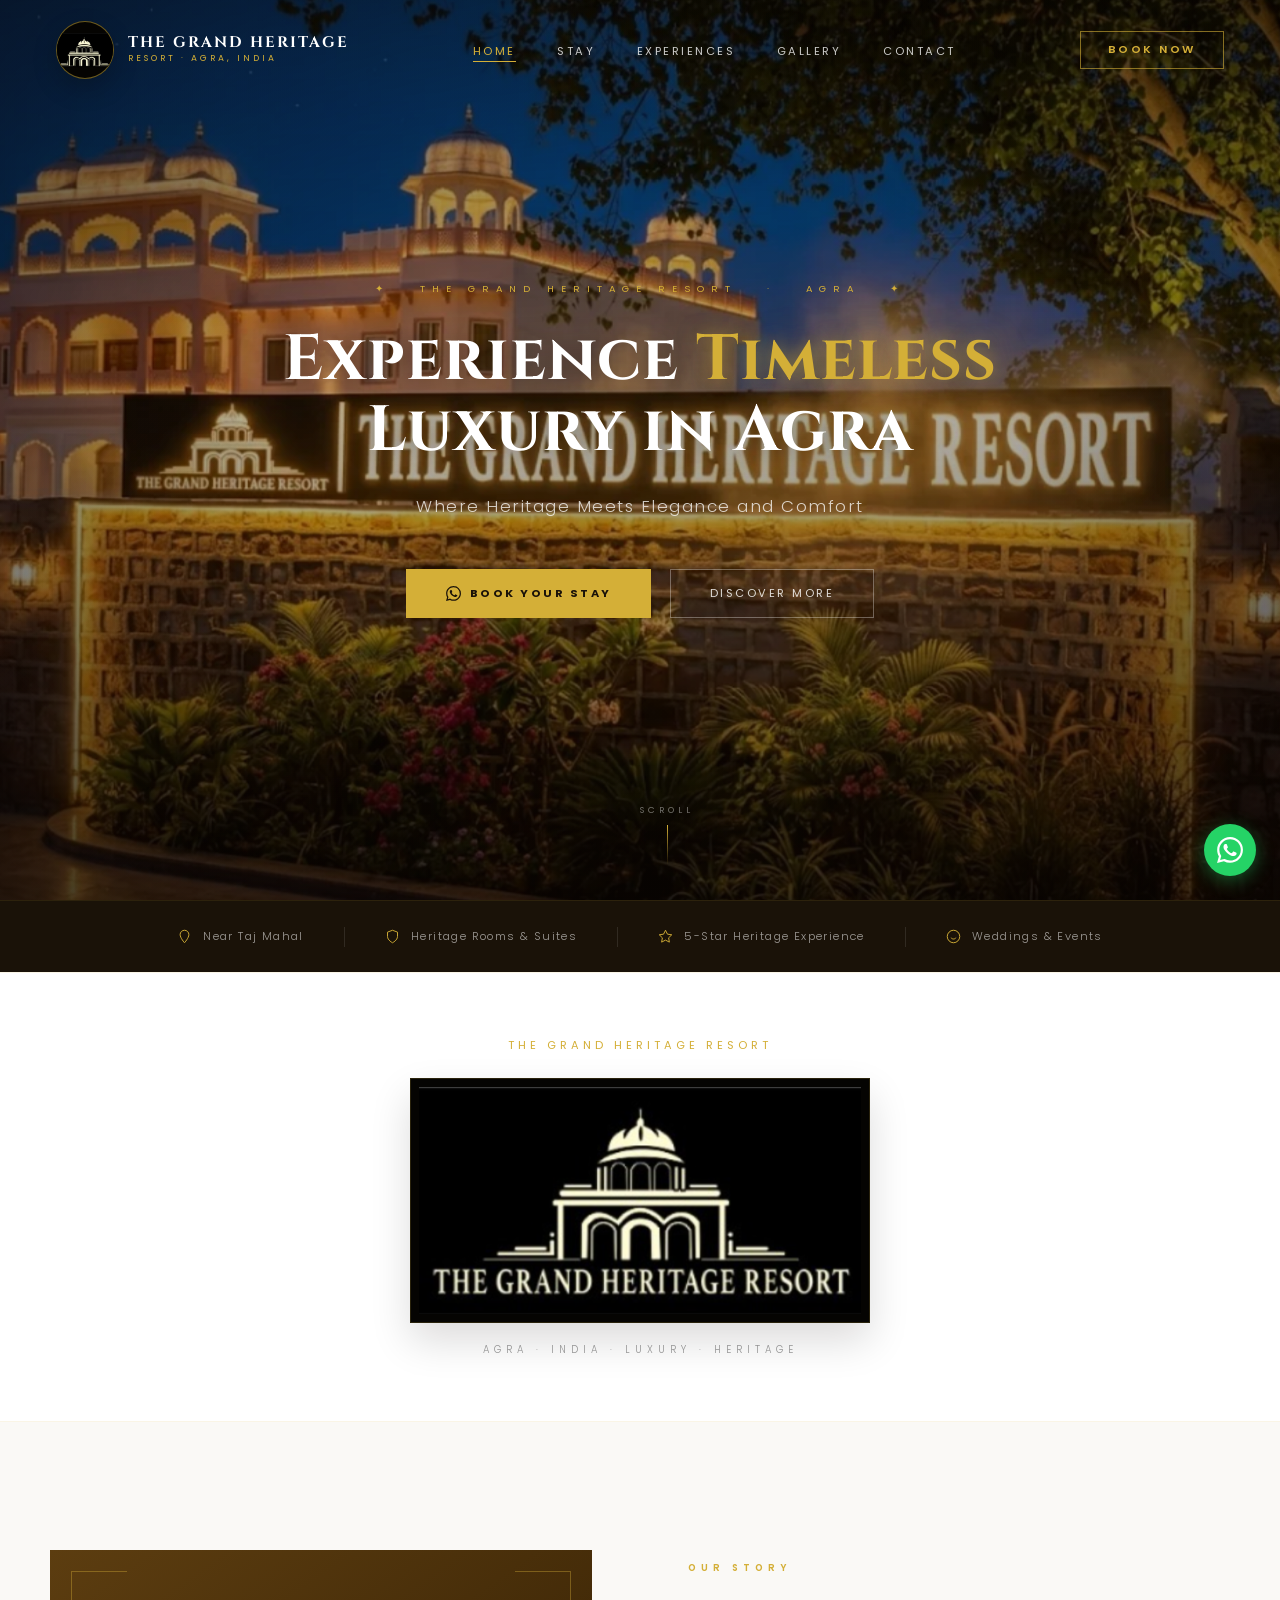
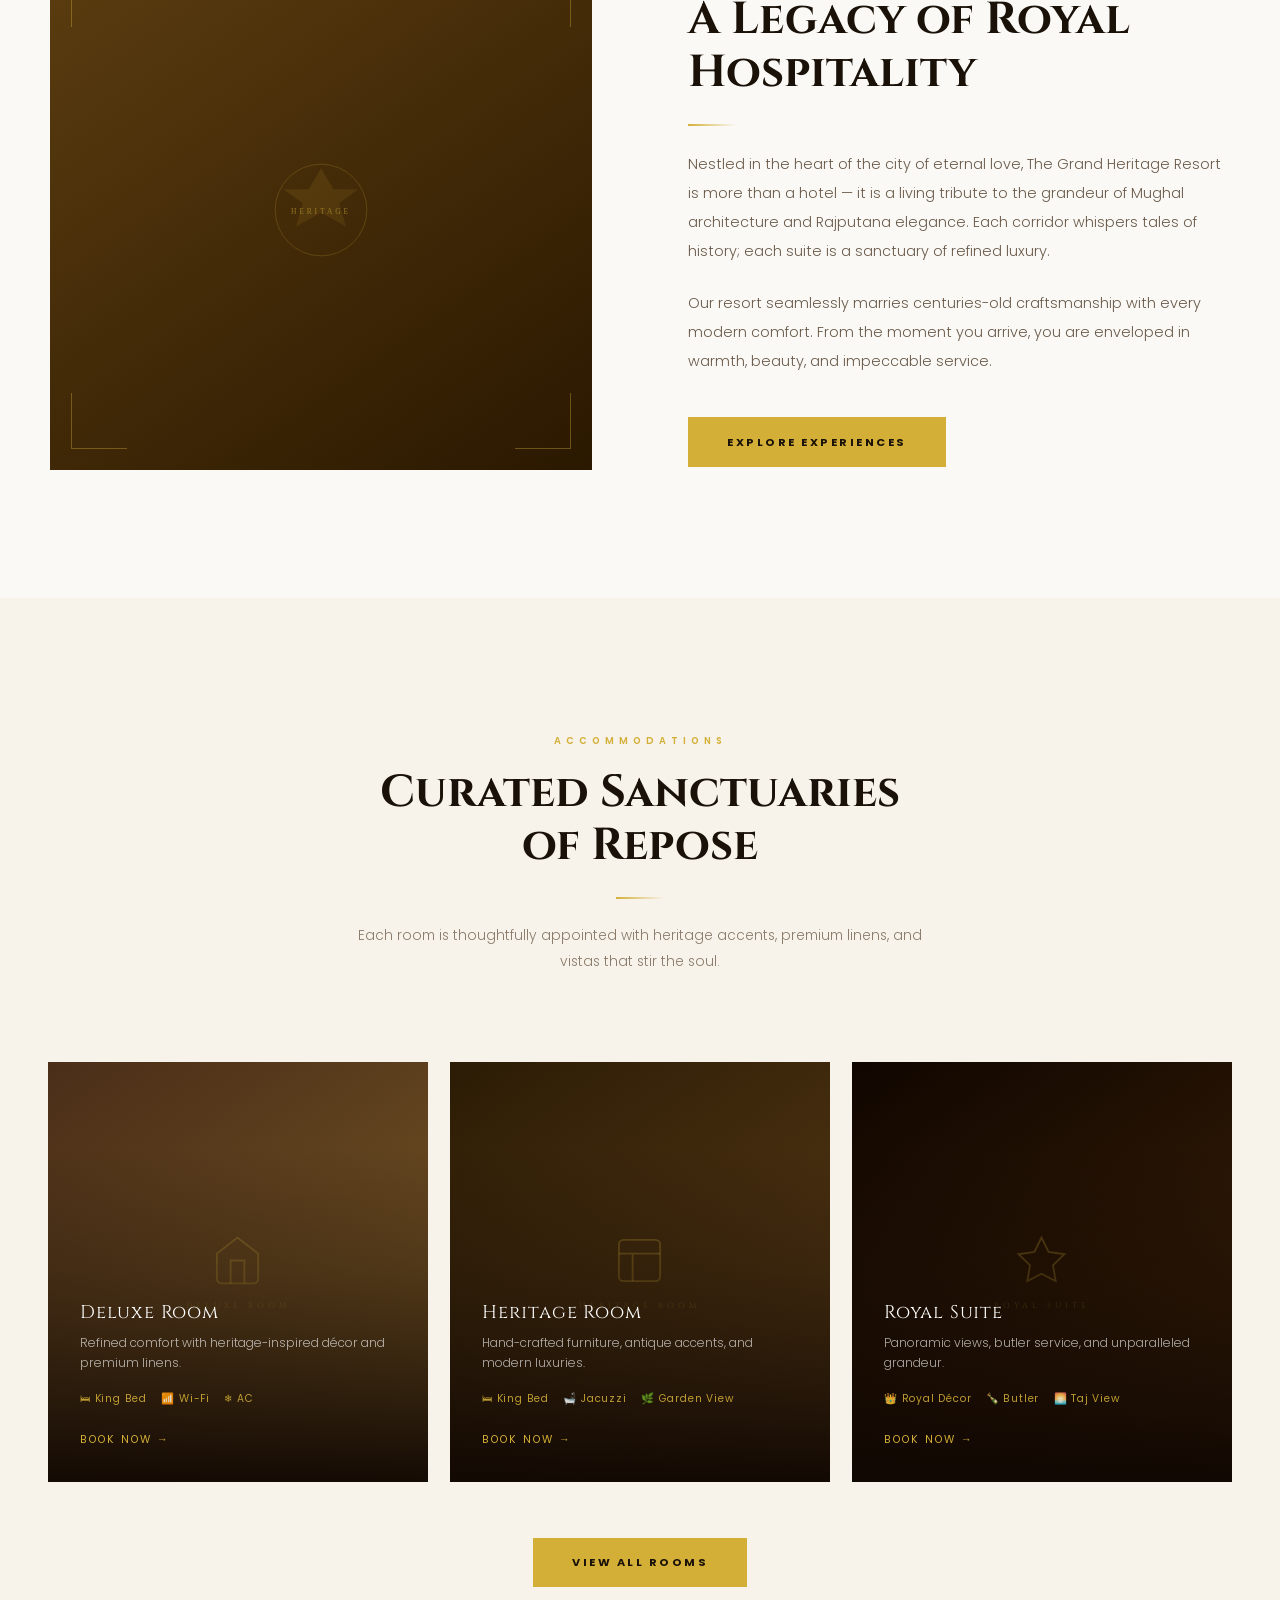
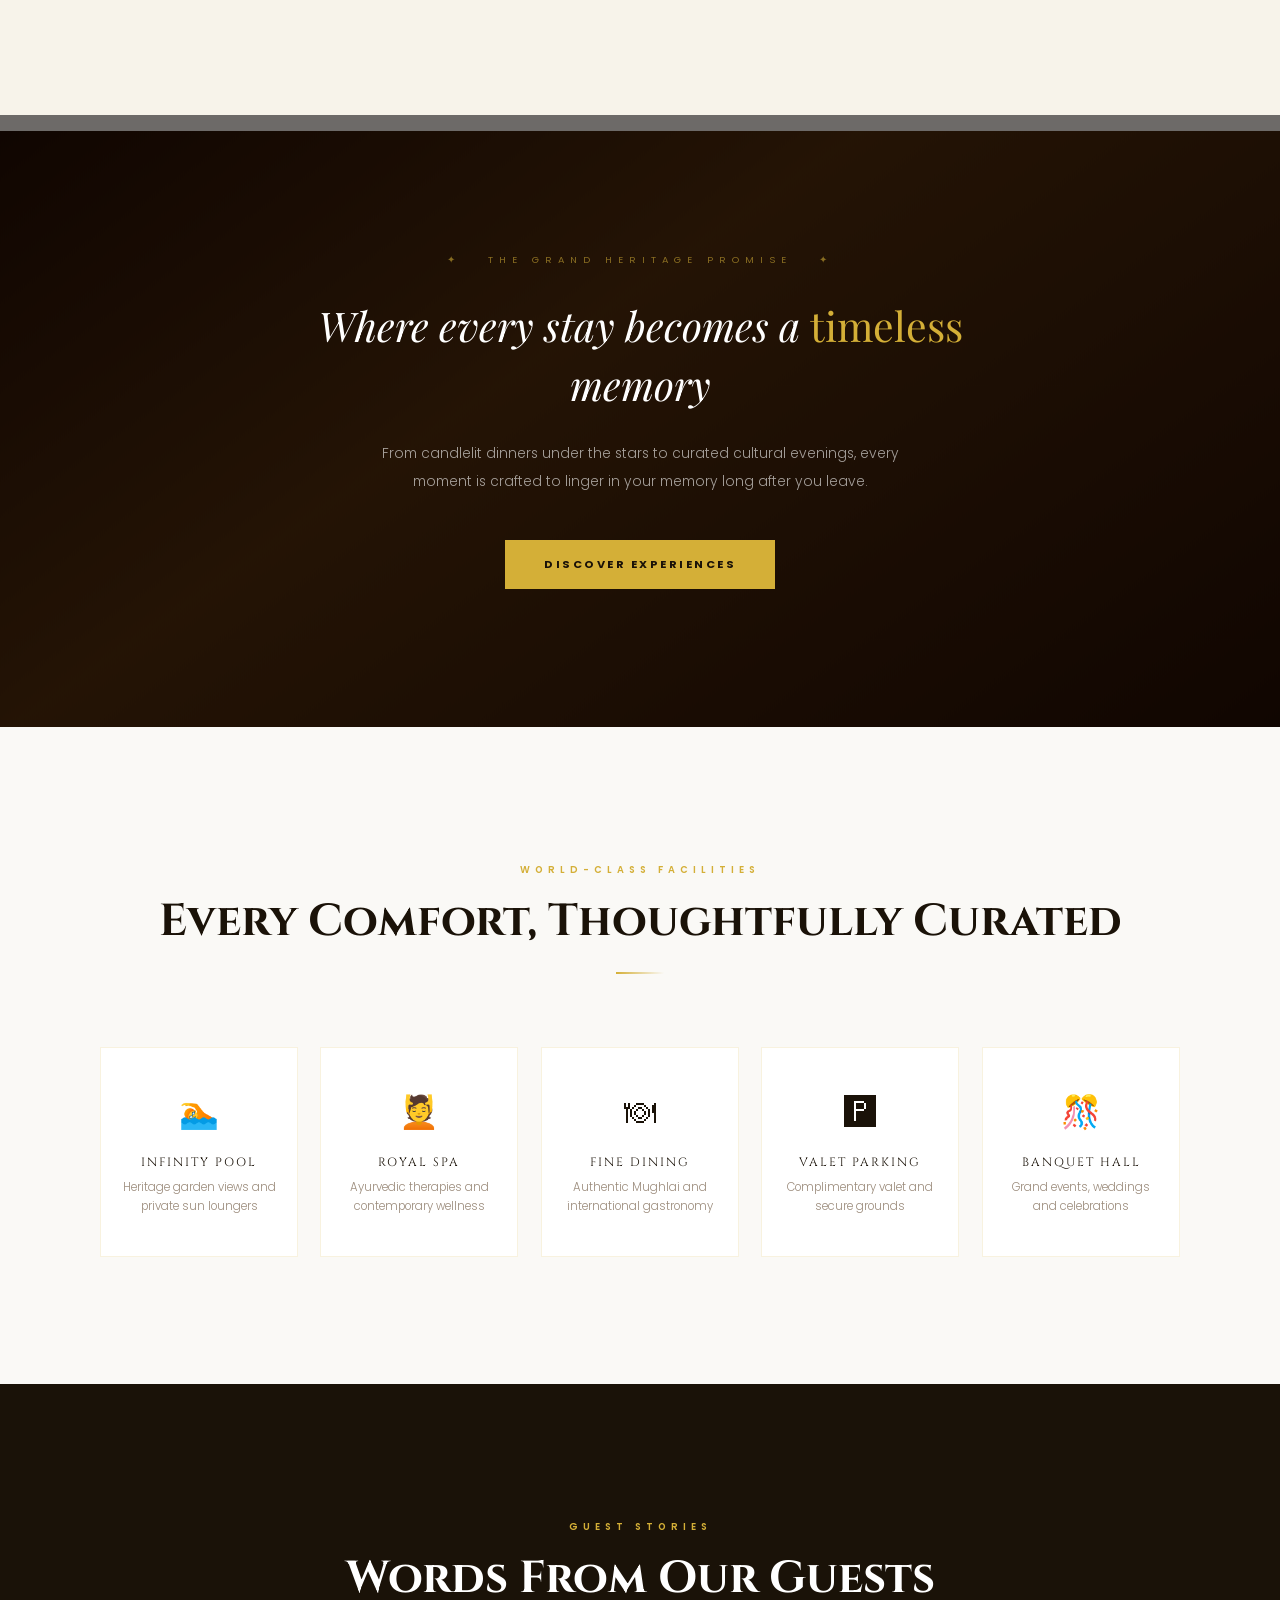
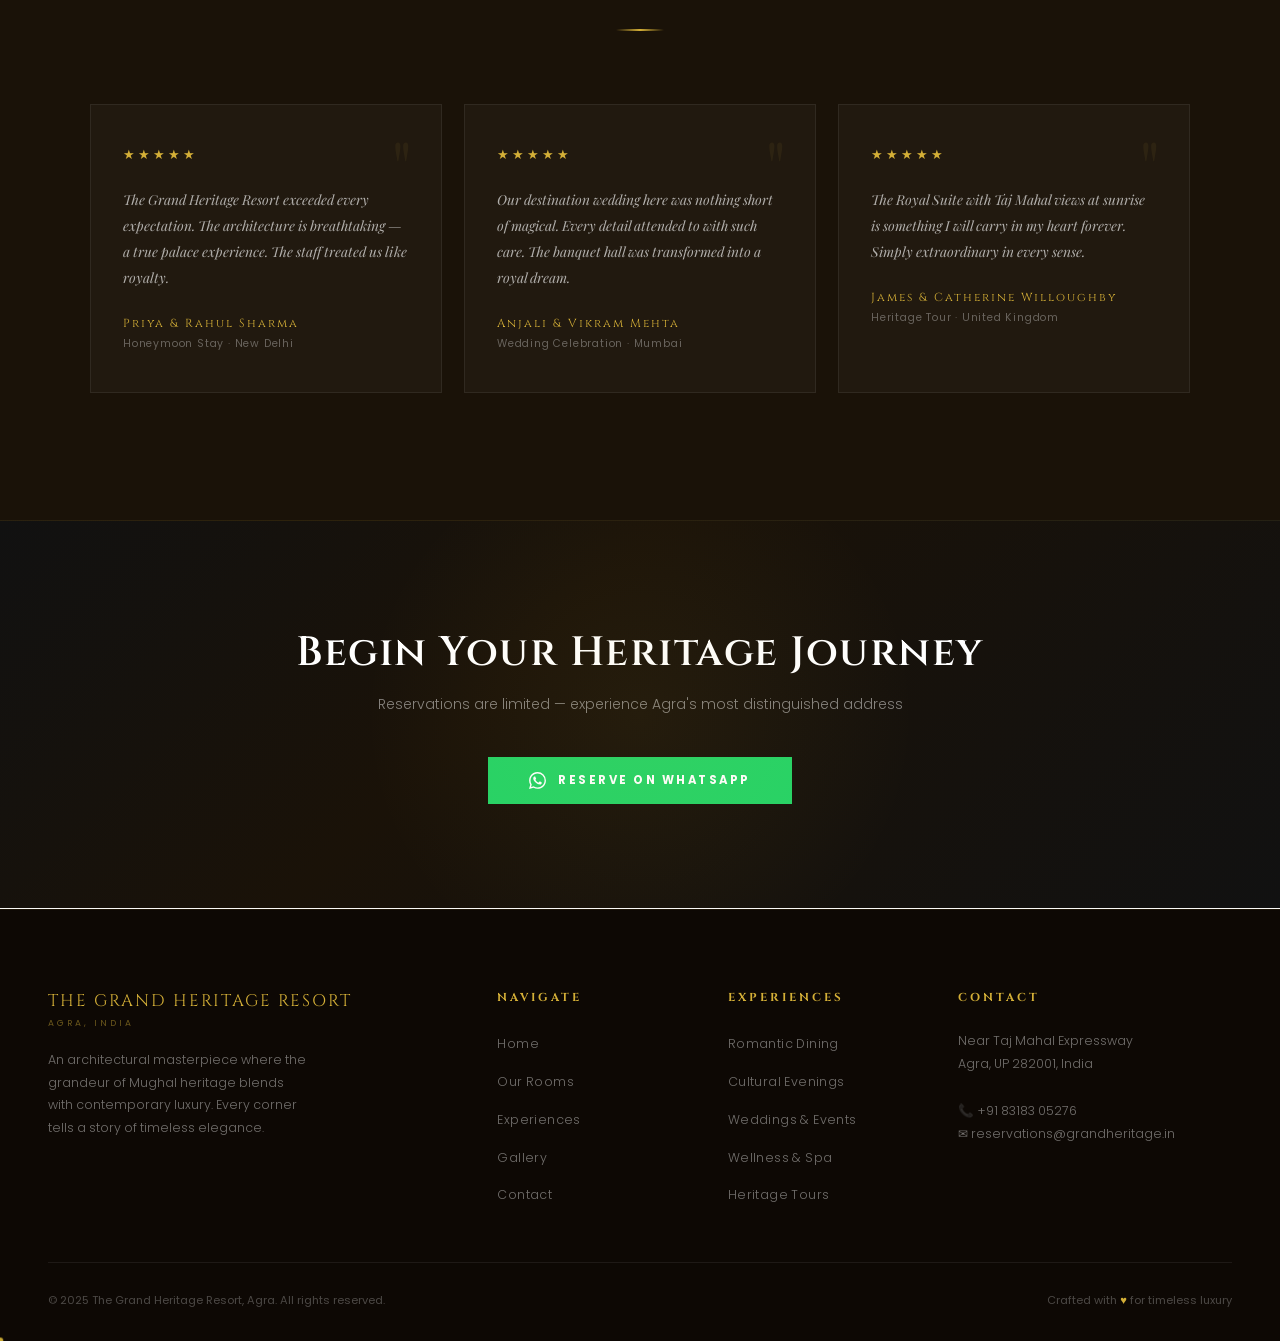
==== index.html @ f19bd573 "Initial commit" ====
<!DOCTYPE html>
<html lang="en">
<head>
<meta charset="UTF-8">
<meta name="viewport" content="width=device-width,initial-scale=1.0">
<meta name="description" content="The Grand Heritage Resort, Agra — Luxury Heritage Hotel near Taj Mahal">
<title>The Grand Heritage Resort — Agra | Luxury Heritage Hotel</title>
<link rel="preconnect" href="https://fonts.googleapis.com"><link rel="preconnect" href="https://fonts.gstatic.com" crossorigin><link href="https://fonts.googleapis.com/css2?family=Cinzel:wght@400;600;700;900&family=Playfair+Display:ital,wght@0,400;0,700;1,400&family=Poppins:wght@300;400;500;600&display=swap" rel="stylesheet">
<link rel="stylesheet" href="style.css">
</head>
<body>
<nav class="navbar" id="navbar">
  <div class="nav-logo">
    <div class="nav-logo-crest">
      <img src="Images/Navlogo.png" alt="The Grand Heritage Resort logo" class="nav-logo-crest-img">
    </div>
    <div>
      <div class="nav-logo-text">THE GRAND HERITAGE</div>
      <div class="nav-logo-sub">Resort · Agra, India</div>
    </div>
  </div>
  <ul class="nav-links">
    <li><a href="index.html" id="nav-home"  class="active">Home</a></li>
    <li><a href="stay.html" id="nav-stay">Stay</a></li>
    <li><a href="experiences.html" id="nav-exp">Experiences</a></li>
    <li><a href="gallery.html" id="nav-gallery">Gallery</a></li>
    <li><a href="contact.html" id="nav-contact">Contact</a></li>
  </ul>
  <a href="https://wa.me/918318305276?text=Hello%20I%20want%20to%20book%20a%20room%20at%20The%20Grand%20Heritage%20Resort" target="_blank" rel="noopener" class="nav-cta"><span>Book Now</span></a>
  <button class="hamburger" id="hamburger" aria-label="Open menu" aria-expanded="false">
    <span></span><span></span><span></span>
  </button>
</nav>
<div class="mobile-menu" id="mobileMenu" role="dialog" aria-label="Navigation">
  <button class="mobile-close" id="mobileClose" aria-label="Close menu">✕</button>
  <a href="index.html" onclick="closeMobile()">Home</a>
  <div class="mob-divider"></div>
  <a href="stay.html" onclick="closeMobile()">Stay</a>
  <div class="mob-divider"></div>
  <a href="experiences.html" onclick="closeMobile()">Experiences</a>
  <div class="mob-divider"></div>
  <a href="gallery.html" onclick="closeMobile()">Gallery</a>
  <div class="mob-divider"></div>
  <a href="contact.html" onclick="closeMobile()">Contact</a>
  <div class="mob-divider"></div>
  <a href="https://wa.me/918318305276?text=Hello%20I%20want%20to%20book%20a%20room%20at%20The%20Grand%20Heritage%20Resort" target="_blank" rel="noopener" class="mob-book" onclick="closeMobile()">Book Now</a>
</div>

<!-- HERO — FIX: no blur, clean overlay -->
<section class="hero">
  <!-- Background image, no filter, no blur -->
  <div class="hero-bg" style="background-image:url('[data-uri]');background-size:cover;background-position:center 30%;"></div>
  <!-- Single clean overlay -->
  <div class="hero-overlay"></div>
  <!-- Vignette for depth — NO blur -->
  <div class="hero-vignette"></div>
  <!-- Hero content — NO glass blur element -->
  <div class="hero-content">
      <span class="hero-label">✦ &nbsp; The Grand Heritage Resort &nbsp; · &nbsp; Agra &nbsp; ✦</span>
      <h1 class="hero-title">Experience <em>Timeless</em> Luxury in&nbsp;Agra</h1>
      <p class="hero-sub">Where Heritage Meets Elegance and Comfort</p>
      <div class="hero-btns">
        <a href="https://wa.me/918318305276?text=Hello%20I%20want%20to%20book%20a%20room%20at%20The%20Grand%20Heritage%20Resort" target="_blank" rel="noopener" class="btn-gold">
          <svg width="15" height="15" viewBox="0 0 24 24" fill="currentColor"><path d="M17.472 14.382c-.297-.149-1.758-.867-2.03-.967-.273-.099-.471-.148-.67.15-.197.297-.767.966-.94 1.164-.173.199-.347.223-.644.075-.297-.15-1.255-.463-2.39-1.475-.883-.788-1.48-1.761-1.653-2.059-.173-.297-.018-.458.13-.606.134-.133.298-.347.446-.52.149-.174.198-.298.298-.497.099-.198.05-.371-.025-.52-.075-.149-.669-1.612-.916-2.207-.242-.579-.487-.5-.669-.51-.173-.008-.371-.01-.57-.01-.198 0-.52.074-.792.372-.272.297-1.04 1.016-1.04 2.479 0 1.462 1.065 2.875 1.213 3.074.149.198 2.096 3.2 5.077 4.487.709.306 1.262.489 1.694.625.712.227 1.36.195 1.871.118.571-.085 1.758-.719 2.006-1.413.248-.694.248-1.289.173-1.413-.074-.124-.272-.198-.57-.347m-5.421 7.403h-.004a9.87 9.87 0 01-5.031-1.378l-.361-.214-3.741.982.998-3.648-.235-.374a9.86 9.86 0 01-1.51-5.26c.001-5.45 4.436-9.884 9.888-9.884 2.64 0 5.122 1.03 6.988 2.898a9.825 9.825 0 012.893 6.994c-.003 5.45-4.437 9.884-9.885 9.884m8.413-18.297A11.815 11.815 0 0012.05 0C5.495 0 .16 5.335.157 11.892c0 2.096.547 4.142 1.588 5.945L.057 24l6.305-1.654a11.882 11.882 0 005.683 1.448h.005c6.554 0 11.89-5.335 11.893-11.893a11.821 11.821 0 00-3.48-8.413z"/></svg>
          Book Your Stay
        </a>
        <a href="stay.html" class="btn-outline">Discover More</a>
      </div>
    </div>
    <div class="scroll-ind"><span>Scroll</span><div class="scroll-line"></div></div>
  </section>

<!-- INTRO STRIP -->
<div class="intro-strip">
  <div class="strip-item"><svg width="15" height="15" fill="none" stroke="var(--gold)" stroke-width="1.5" viewBox="0 0 24 24"><path d="M12 2C8.13 2 5 5.13 5 9c0 5.25 7 13 7 13s7-7.75 7-13c0-3.87-3.13-7-7-7z"/></svg>Near Taj Mahal</div>
  <div class="strip-sep"></div>
  <div class="strip-item"><svg width="15" height="15" fill="none" stroke="var(--gold)" stroke-width="1.5" viewBox="0 0 24 24"><path d="M12 22s8-4 8-10V5l-8-3-8 3v7c0 6 8 10 8 10z"/></svg>Heritage Rooms & Suites</div>
  <div class="strip-sep"></div>
  <div class="strip-item"><svg width="15" height="15" fill="none" stroke="var(--gold)" stroke-width="1.5" viewBox="0 0 24 24"><path d="M12 2l3.09 6.26L22 9.27l-5 4.87 1.18 6.88L12 17.77l-6.18 3.25L7 14.14 2 9.27l6.91-1.01L12 2z"/></svg>5-Star Heritage Experience</div>
  <div class="strip-sep"></div>
  <div class="strip-item"><svg width="15" height="15" fill="none" stroke="var(--gold)" stroke-width="1.5" viewBox="0 0 24 24"><circle cx="12" cy="12" r="10"/><path d="M8 14s1.5 2 4 2 4-2 4-2M9 9h.01M15 9h.01"/></svg>Weddings & Events</div>
</div>

<!-- LOGO SECTION (replaces 25+ years badge) -->
<section class="logo-section sr">
  <div class="logo-ornament">
    <span>THE GRAND HERITAGE RESORT</span>
  </div>
  <div class="logo-frame">
    <img
      src="Images/Logo/Logo.png"
      alt="The Grand Heritage Resort Logo"
      class="logo-img"
      loading="lazy"
    >
  </div>
  <p class="logo-tagline">Agra · India · Luxury · Heritage</p>
</section>

<!-- HERITAGE / ABOUT -->
<section class="heritage-section">
  <div class="heritage-inner">
    <div class="sr sr-left">
      <div class="heritage-img-bg">
        <div class="heritage-corner tl"></div><div class="heritage-corner tr"></div>
        <div class="heritage-corner bl"></div><div class="heritage-corner br"></div>
        <svg width="100" height="100" viewBox="0 0 120 120" fill="none"><circle cx="60" cy="60" r="55" stroke="#D4AF37" stroke-width=".8" opacity=".32"/><path d="M60 10 L75 35 L105 35 L82 52 L90 80 L60 63 L30 80 L38 52 L15 35 L45 35 Z" fill="#D4AF37" opacity=".1"/><text x="60" y="65" text-anchor="middle" fill="#D4AF37" font-size="9" letter-spacing="3.5" opacity=".55" font-family="serif">HERITAGE</text></svg>
      </div>
    </div>
    <div class="sr sr-right">
      <span class="section-label">Our Story</span>
      <h2 class="section-title">A Legacy of Royal<br>Hospitality</h2>
      <div class="section-divider left"></div>
      <div class="heritage-text">
        <p>Nestled in the heart of the city of eternal love, The Grand Heritage Resort is more than a hotel — it is a living tribute to the grandeur of Mughal architecture and Rajputana elegance. Each corridor whispers tales of history; each suite is a sanctuary of refined luxury.</p>
        <p>Our resort seamlessly marries centuries-old craftsmanship with every modern comfort. From the moment you arrive, you are enveloped in warmth, beauty, and impeccable service.</p>
        <a href="experiences.html" class="btn-gold" style="margin-top:1.1rem;display:inline-flex;">Explore Experiences</a>
      </div>
    </div>
  </div>
</section>

<!-- ROOMS PREVIEW -->
<section class="rooms-section">
  <div class="rooms-header sr">
    <span class="section-label">Accommodations</span>
    <h2 class="section-title">Curated Sanctuaries<br>of Repose</h2>
    <div class="section-divider center"></div>
    <p>Each room is thoughtfully appointed with heritage accents, premium linens, and vistas that stir the soul.</p>
  </div>
  <div class="rooms-grid">
    <div class="room-card" data-tilt>
  <div class="room-card-img">
    <div class="room-card-placeholder" style="background:linear-gradient(145deg,#4A2E18,#7A5A25);">
      <svg width="55" height="55" viewBox="0 0 24 24" fill="none" stroke="rgba(212,175,55,.3)" stroke-width=".8"><path d="M3 9l9-7 9 7v11a2 2 0 01-2 2H5a2 2 0 01-2-2z"/><polyline points="9 22 9 12 15 12 15 22"/></svg>
      <span style="font-family:'Cinzel',serif;font-size:.5rem;letter-spacing:4px;color:rgba(212,175,55,.32);text-transform:uppercase;">DELUXE ROOM</span>
    </div>
  </div>
  <div class="room-overlay"></div>
  <div class="room-info">
    <div class="room-name">Deluxe Room</div>
    <div class="room-desc">Refined comfort with heritage-inspired décor and premium linens.</div>
    <div class="room-amen"><span>🛏 King Bed</span><span>📶 Wi-Fi</span><span>❄ AC</span></div>
    <a href="https://wa.me/918318305276?text=Hello%20I%20want%20to%20book%20a%20room%20at%20The%20Grand%20Heritage%20Resort" target="_blank" rel="noopener" class="room-btn">Book Now →</a>
  </div>
</div>
    <div class="room-card" data-tilt>
  <div class="room-card-img">
    <div class="room-card-placeholder" style="background:linear-gradient(145deg,#2C1C05,#5C3D18);">
      <svg width="55" height="55" viewBox="0 0 24 24" fill="none" stroke="rgba(212,175,55,.3)" stroke-width=".8"><rect x="3" y="3" width="18" height="18" rx="2"/><path d="M3 9h18M9 21V9"/></svg>
      <span style="font-family:'Cinzel',serif;font-size:.5rem;letter-spacing:4px;color:rgba(212,175,55,.32);text-transform:uppercase;">HERITAGE ROOM</span>
    </div>
  </div>
  <div class="room-overlay"></div>
  <div class="room-info">
    <div class="room-name">Heritage Room</div>
    <div class="room-desc">Hand-crafted furniture, antique accents, and modern luxuries.</div>
    <div class="room-amen"><span>🛏 King Bed</span><span>🛁 Jacuzzi</span><span>🌿 Garden View</span></div>
    <a href="https://wa.me/918318305276?text=Hello%20I%20want%20to%20book%20a%20room%20at%20The%20Grand%20Heritage%20Resort" target="_blank" rel="noopener" class="room-btn">Book Now →</a>
  </div>
</div>
    <div class="room-card" data-tilt>
  <div class="room-card-img">
    <div class="room-card-placeholder" style="background:linear-gradient(145deg,#100600,#3D2208);">
      <svg width="55" height="55" viewBox="0 0 24 24" fill="none" stroke="rgba(212,175,55,.3)" stroke-width=".8"><polygon points="12 2 15.09 8.26 22 9.27 17 14.14 18.18 21.02 12 17.77 5.82 21.02 7 14.14 2 9.27 8.91 8.26 12 2"/></svg>
      <span style="font-family:'Cinzel',serif;font-size:.5rem;letter-spacing:4px;color:rgba(212,175,55,.32);text-transform:uppercase;">ROYAL SUITE</span>
    </div>
  </div>
  <div class="room-overlay"></div>
  <div class="room-info">
    <div class="room-name">Royal Suite</div>
    <div class="room-desc">Panoramic views, butler service, and unparalleled grandeur.</div>
    <div class="room-amen"><span>👑 Royal Décor</span><span>🍾 Butler</span><span>🌅 Taj View</span></div>
    <a href="https://wa.me/918318305276?text=Hello%20I%20want%20to%20book%20a%20room%20at%20The%20Grand%20Heritage%20Resort" target="_blank" rel="noopener" class="room-btn">Book Now →</a>
  </div>
</div>
  </div>
  <div style="text-align:center;margin-top:3.5rem;" class="sr"><a href="stay.html" class="btn-gold">View All Rooms</a></div>
</section>

<!-- EXPERIENCE STRIP -->
<section class="exp-section">
  <div class="exp-bg"></div>
  <div class="exp-overlay"></div>
  <div class="exp-content sr">
    <span class="exp-ornament">✦ &nbsp; The Grand Heritage Promise &nbsp; ✦</span>
    <p class="exp-quote">Where every stay becomes a <strong>timeless</strong> memory</p>
    <p class="exp-para">From candlelit dinners under the stars to curated cultural evenings, every moment is crafted to linger in your memory long after you leave.</p>
    <a href="experiences.html" class="btn-gold">Discover Experiences</a>
  </div>
</section>

<!-- AMENITIES -->
<section class="amen-section">
  <div class="amen-header sr">
    <span class="section-label">World-Class Facilities</span>
    <h2 class="section-title">Every Comfort, Thoughtfully Curated</h2>
    <div class="section-divider center"></div>
  </div>
  <div class="amen-grid">
    <div class="amen-card sr" data-tilt><div class="amen-icon">🏊</div><div class="amen-name">Infinity Pool</div><div class="amen-desc">Heritage garden views and private sun loungers</div></div>
    <div class="amen-card sr sr-d1" data-tilt><div class="amen-icon">💆</div><div class="amen-name">Royal Spa</div><div class="amen-desc">Ayurvedic therapies and contemporary wellness</div></div>
    <div class="amen-card sr sr-d2" data-tilt><div class="amen-icon">🍽</div><div class="amen-name">Fine Dining</div><div class="amen-desc">Authentic Mughlai and international gastronomy</div></div>
    <div class="amen-card sr sr-d3" data-tilt><div class="amen-icon">🅿</div><div class="amen-name">Valet Parking</div><div class="amen-desc">Complimentary valet and secure grounds</div></div>
    <div class="amen-card sr sr-d4" data-tilt><div class="amen-icon">🎊</div><div class="amen-name">Banquet Hall</div><div class="amen-desc">Grand events, weddings and celebrations</div></div>
  </div>
</section>

<!-- TESTIMONIALS -->
<section class="testi-section">
  <div class="testi-header sr">
    <span class="section-label">Guest Stories</span>
    <h2 class="section-title light">Words From Our Guests</h2>
    <div class="section-divider center" style="background:linear-gradient(to right,transparent,var(--gold),transparent);margin:1.5rem auto;"></div>
  </div>
  <div class="testi-grid">
    <div class="testi-card sr" data-tilt><div class="testi-stars">★★★★★</div><div class="testi-text">The Grand Heritage Resort exceeded every expectation. The architecture is breathtaking — a true palace experience. The staff treated us like royalty.</div><div class="testi-author">Priya & Rahul Sharma</div><div class="testi-loc">Honeymoon Stay · New Delhi</div></div>
    <div class="testi-card sr sr-d1" data-tilt><div class="testi-stars">★★★★★</div><div class="testi-text">Our destination wedding here was nothing short of magical. Every detail attended to with such care. The banquet hall was transformed into a royal dream.</div><div class="testi-author">Anjali & Vikram Mehta</div><div class="testi-loc">Wedding Celebration · Mumbai</div></div>
    <div class="testi-card sr sr-d2" data-tilt><div class="testi-stars">★★★★★</div><div class="testi-text">The Royal Suite with Taj Mahal views at sunrise is something I will carry in my heart forever. Simply extraordinary in every sense.</div><div class="testi-author">James & Catherine Willoughby</div><div class="testi-loc">Heritage Tour · United Kingdom</div></div>
  </div>
</section>

<!-- CTA BANNER -->
<section class="cta-banner sr">
  <h2>Begin Your Heritage Journey</h2>
  <p>Reservations are limited — experience Agra's most distinguished address</p>
  <a href="https://wa.me/918318305276?text=Hello%20I%20want%20to%20book%20a%20room%20at%20The%20Grand%20Heritage%20Resort" target="_blank" rel="noopener" class="btn-wa">
    <svg width="17" height="17" viewBox="0 0 24 24" fill="currentColor"><path d="M17.472 14.382c-.297-.149-1.758-.867-2.03-.967-.273-.099-.471-.148-.67.15-.197.297-.767.966-.94 1.164-.173.199-.347.223-.644.075-.297-.15-1.255-.463-2.39-1.475-.883-.788-1.48-1.761-1.653-2.059-.173-.297-.018-.458.13-.606.134-.133.298-.347.446-.52.149-.174.198-.298.298-.497.099-.198.05-.371-.025-.52-.075-.149-.669-1.612-.916-2.207-.242-.579-.487-.5-.669-.51-.173-.008-.371-.01-.57-.01-.198 0-.52.074-.792.372-.272.297-1.04 1.016-1.04 2.479 0 1.462 1.065 2.875 1.213 3.074.149.198 2.096 3.2 5.077 4.487.709.306 1.262.489 1.694.625.712.227 1.36.195 1.871.118.571-.085 1.758-.719 2.006-1.413.248-.694.248-1.289.173-1.413-.074-.124-.272-.198-.57-.347m-5.421 7.403h-.004a9.87 9.87 0 01-5.031-1.378l-.361-.214-3.741.982.998-3.648-.235-.374a9.86 9.86 0 01-1.51-5.26c.001-5.45 4.436-9.884 9.888-9.884 2.64 0 5.122 1.03 6.988 2.898a9.825 9.825 0 012.893 6.994c-.003 5.45-4.437 9.884-9.885 9.884m8.413-18.297A11.815 11.815 0 0012.05 0C5.495 0 .16 5.335.157 11.892c0 2.096.547 4.142 1.588 5.945L.057 24l6.305-1.654a11.882 11.882 0 005.683 1.448h.005c6.554 0 11.89-5.335 11.893-11.893a11.821 11.821 0 00-3.48-8.413z"/></svg>
    Reserve on WhatsApp
  </a>
</section>

<a href="https://wa.me/918318305276?text=Hello%20I%20want%20to%20book%20a%20room%20at%20The%20Grand%20Heritage%20Resort" target="_blank" rel="noopener" class="float-wa" aria-label="WhatsApp Booking"><svg viewBox="0 0 24 24"><path d="M17.472 14.382c-.297-.149-1.758-.867-2.03-.967-.273-.099-.471-.148-.67.15-.197.297-.767.966-.94 1.164-.173.199-.347.223-.644.075-.297-.15-1.255-.463-2.39-1.475-.883-.788-1.48-1.761-1.653-2.059-.173-.297-.018-.458.13-.606.134-.133.298-.347.446-.52.149-.174.198-.298.298-.497.099-.198.05-.371-.025-.52-.075-.149-.669-1.612-.916-2.207-.242-.579-.487-.5-.669-.51-.173-.008-.371-.01-.57-.01-.198 0-.52.074-.792.372-.272.297-1.04 1.016-1.04 2.479 0 1.462 1.065 2.875 1.213 3.074.149.198 2.096 3.2 5.077 4.487.709.306 1.262.489 1.694.625.712.227 1.36.195 1.871.118.571-.085 1.758-.719 2.006-1.413.248-.694.248-1.289.173-1.413-.074-.124-.272-.198-.57-.347m-5.421 7.403h-.004a9.87 9.87 0 01-5.031-1.378l-.361-.214-3.741.982.998-3.648-.235-.374a9.86 9.86 0 01-1.51-5.26c.001-5.45 4.436-9.884 9.888-9.884 2.64 0 5.122 1.03 6.988 2.898a9.825 9.825 0 012.893 6.994c-.003 5.45-4.437 9.884-9.885 9.884m8.413-18.297A11.815 11.815 0 0012.05 0C5.495 0 .16 5.335.157 11.892c0 2.096.547 4.142 1.588 5.945L.057 24l6.305-1.654a11.882 11.882 0 005.683 1.448h.005c6.554 0 11.89-5.335 11.893-11.893a11.821 11.821 0 00-3.48-8.413z"/></svg></a>
<footer>
  <div class="footer-grid">
    <div class="footer-brand footer-col">
      <div style="font-family:'Cinzel',serif;font-size:1.05rem;color:var(--gold);letter-spacing:2px;">THE GRAND HERITAGE RESORT</div>
      <div style="font-size:.55rem;letter-spacing:3px;color:rgba(212,175,55,.48);margin-top:.35rem;text-transform:uppercase;">Agra, India</div>
      <p>An architectural masterpiece where the grandeur of Mughal heritage blends with contemporary luxury. Every corner tells a story of timeless elegance.</p>
    </div>
    <div class="footer-col">
      <h4>Navigate</h4>
      <ul><li><a href="index.html">Home</a></li><li><a href="stay.html">Our Rooms</a></li><li><a href="experiences.html">Experiences</a></li><li><a href="gallery.html">Gallery</a></li><li><a href="contact.html">Contact</a></li></ul>
    </div>
    <div class="footer-col">
      <h4>Experiences</h4>
      <ul><li><a href="experiences.html">Romantic Dining</a></li><li><a href="experiences.html">Cultural Evenings</a></li><li><a href="experiences.html">Weddings & Events</a></li><li><a href="experiences.html">Wellness & Spa</a></li><li><a href="experiences.html">Heritage Tours</a></li></ul>
    </div>
    <div class="footer-col">
      <h4>Contact</h4>
      <p>Near Taj Mahal Expressway<br>Agra, UP 282001, India</p><br>
      <p>📞 +91 83183 05276</p><p>✉ reservations@grandheritage.in</p>
    </div>
  </div>
  <div class="footer-bottom">
    <span>© 2025 The Grand Heritage Resort, Agra. All rights reserved.</span>
    <span>Crafted with <span class="footer-gold">♥</span> for timeless luxury</span>
  </div>
</footer>
<script src="script.js" defer></script>
<script>
(function(){var el=document.getElementById('nav-home');if(el)el.classList.add('active');})();
</script>
</body>
</html>
---- style.css ----
/* ================================================================
   THE GRAND HERITAGE RESORT — style.css
   Fixes: blur, mobile, navbar, gallery, performance
   ================================================================ */

/* ----------------------------------------------------------------
   1. DESIGN TOKENS
   ---------------------------------------------------------------- */
:root {
  --gold:        #D4AF37;
  --gold-light:  #E8C84A;
  --gold-dark:   #B8962E;
  --gold-glow:   rgba(212,175,55,.35);
  --ivory:       #FAF9F6;
  --white:       #ffffff;
  --dark:        #1A1208;
  --charcoal:    #2C2416;
  --text-muted:  rgba(255,255,255,.65);
  --ease-out:    cubic-bezier(0.23, 1, 0.32, 1);
  --ease-spring: cubic-bezier(0.34, 1.56, 0.64, 1);
}

/* ----------------------------------------------------------------
   2. RESET & BASE
   ---------------------------------------------------------------- */
*, *::before, *::after { box-sizing: border-box; margin: 0; padding: 0; }
html { scroll-behavior: smooth; overflow-x: hidden; }
body {
  font-family: 'Poppins', sans-serif;
  background: var(--ivory);
  color: var(--dark);
  overflow-x: hidden;
  -webkit-font-smoothing: antialiased;
  -moz-osx-font-smoothing: grayscale;
}
img { max-width: 100%; display: block; }
a  { text-decoration: none; color: inherit; }

/* ----------------------------------------------------------------
   3. SCROLL PROGRESS BAR
   ---------------------------------------------------------------- */
.scroll-progress {
  position: fixed; top: 0; left: 0; height: 2px;
  background: linear-gradient(to right, var(--gold-dark), var(--gold), var(--gold-light));
  width: 0; z-index: 99999;
  box-shadow: 0 0 8px rgba(212,175,55,.6);
  transition: width .1s linear;
  pointer-events: none;
}

/* ----------------------------------------------------------------
   4. CUSTOM CURSOR (desktop only)
   ---------------------------------------------------------------- */
.cursor-dot {
  position: fixed; width: 7px; height: 7px;
  background: var(--gold); border-radius: 50%;
  pointer-events: none; z-index: 99998;
  transform: translate(-50%,-50%);
  transition: opacity .3s;
  mix-blend-mode: difference;
}
.cursor-ring {
  position: fixed; width: 34px; height: 34px;
  border: 1px solid rgba(212,175,55,.65);
  border-radius: 50%; pointer-events: none;
  z-index: 99997; transform: translate(-50%,-50%);
  transition: width .3s, height .3s, border-color .3s, background .3s;
}
.cursor-ring.hovering {
  width: 54px; height: 54px;
  border-color: var(--gold);
  background: rgba(212,175,55,.05);
}
@media (min-width: 769px) {
  body { cursor: none; }
  a, button, [role="button"] { cursor: none; }
}

/* ----------------------------------------------------------------
   5. NAVBAR — glassmorphism, responsive
   ---------------------------------------------------------------- */
.navbar {
  position: fixed; top: 0; left: 0; right: 0;
  z-index: 1000;
  padding: 1.3rem 3.5rem;
  display: flex; align-items: center; justify-content: space-between;
  transition: padding .45s var(--ease-out), background .45s, box-shadow .45s;
}
.navbar.scrolled {
  padding: .8rem 3.5rem;
  background: rgba(20,12,4,.92);
  backdrop-filter: blur(20px) saturate(150%);
  -webkit-backdrop-filter: blur(20px) saturate(150%);
  box-shadow: 0 1px 0 rgba(212,175,55,.1), 0 8px 40px rgba(0,0,0,.45);
}

/* Logo */
.nav-logo { display: flex; align-items: center; gap: .85rem; }
.nav-logo > div:last-child {
  display: flex;
  flex-direction: column;
  justify-content: center;
  gap: .18rem;
  transform: translateY(-1px);
}
.nav-logo-crest {
  width: 58px; height: 58px;
  border: 1px solid rgba(212,175,55,.5);
  border-radius: 50%;
  display: flex; align-items: center; justify-content: center;
  overflow: hidden;
  background: #050402;
  box-shadow: 0 10px 24px rgba(0,0,0,.22);
  flex-shrink: 0;
  padding: 4px;
}
.nav-logo-crest-img {
  width: 100%;
  height: 100%;
  object-fit: contain;
  object-position: center;
  transform: scale(1.55);
}
.nav-logo-text {
  font-family: 'Cinzel', serif; font-size: .95rem;
  font-weight: 700; color: #fff; letter-spacing: 2px; line-height: 1.08;
}
.nav-logo-sub {
  font-size: .55rem; letter-spacing: 3px;
  color: var(--gold); font-weight: 400; text-transform: uppercase; line-height: 1;
}

/* Nav links */
.nav-links { display: flex; gap: 2.6rem; list-style: none; }
.nav-links a {
  font-size: .7rem; letter-spacing: 2.5px; text-transform: uppercase;
  color: rgba(255,255,255,.78); font-weight: 400;
  position: relative; transition: color .3s;
  padding-bottom: 3px;
}
.nav-links a::after {
  content: ''; position: absolute; bottom: 0; left: 0;
  width: 0; height: 1px; background: var(--gold);
  transition: width .35s var(--ease-out);
}
.nav-links a:hover, .nav-links a.active { color: var(--gold); }
.nav-links a:hover::after, .nav-links a.active::after { width: 100%; }

/* Book Now button */
.nav-cta {
  font-size: .7rem; letter-spacing: 2.5px; text-transform: uppercase;
  font-weight: 600; color: var(--gold);
  padding: .6rem 1.7rem;
  border: 1px solid rgba(212,175,55,.6);
  position: relative; overflow: hidden;
  transition: color .35s;
}
.nav-cta::before {
  content: ''; position: absolute;
  inset: 0; background: var(--gold);
  transform: translateY(101%); transition: transform .35s;
}
.nav-cta:hover { color: var(--dark); }
.nav-cta:hover::before { transform: translateY(0); }
.nav-cta span { position: relative; z-index: 1; }

/* Hamburger */
.hamburger {
  display: none; flex-direction: column; gap: 5px;
  background: none; border: none; cursor: pointer; padding: 6px;
}
.hamburger span {
  display: block; width: 22px; height: 1.5px;
  background: var(--gold);
  transition: transform .35s var(--ease-out), opacity .3s, width .3s;
  transform-origin: center;
}
.hamburger.open span:nth-child(1) { transform: translateY(6.5px) rotate(45deg); }
.hamburger.open span:nth-child(2) { opacity: 0; width: 0; }
.hamburger.open span:nth-child(3) { transform: translateY(-6.5px) rotate(-45deg); }
body.menu-open .hamburger {
  opacity: 0;
  pointer-events: none;
}

/* Mobile menu overlay */
.mobile-menu {
  position: fixed; inset: 0;
  background: rgba(18,10,2,.97);
  z-index: 1100;
  display: flex; flex-direction: column;
  align-items: center; justify-content: center; gap: 2.2rem;
  opacity: 0; pointer-events: none;
  transition: opacity .4s var(--ease-out);
}
.mobile-menu.open { opacity: 1; pointer-events: all; }
.mobile-menu a {
  font-family: 'Cinzel', serif; font-size: 1.3rem;
  letter-spacing: 3px; color: rgba(255,255,255,.75);
  transition: color .3s; text-transform: uppercase;
}
.mobile-menu a:hover { color: var(--gold); }
.mobile-menu .mob-divider { width: 36px; height: 1px; background: rgba(212,175,55,.2); }
.mobile-menu .mob-book {
  margin-top: .5rem;
  background: var(--gold); color: var(--dark);
  padding: .85rem 2.5rem;
  font-size: .72rem; letter-spacing: 3px; font-family: 'Cinzel', serif;
}
.mobile-close {
  position: absolute; top: 1.8rem; right: 1.8rem;
  background: none; border: 1px solid rgba(212,175,55,.35);
  color: var(--gold); width: 40px; height: 40px;
  cursor: pointer; font-size: 1.1rem;
  display: flex; align-items: center; justify-content: center;
  line-height: 1;
  z-index: 1101;
  transition: border-color .3s, background .3s;
}
.mobile-close:hover { border-color: var(--gold); background: rgba(212,175,55,.1); }

/* ----------------------------------------------------------------
   6. SHARED SECTION STYLES
   ---------------------------------------------------------------- */
.section-label {
  display: inline-block; font-size: .6rem;
  letter-spacing: 5px; text-transform: uppercase;
  color: var(--gold); font-weight: 600; margin-bottom: 1.1rem;
}
.section-title {
  font-family: 'Cinzel', serif;
  font-size: clamp(1.8rem, 3.5vw, 2.8rem);
  font-weight: 700; line-height: 1.2; color: var(--dark);
}
.section-title.light { color: #fff; }
.section-divider {
  height: 2px;
  background: linear-gradient(to right, var(--gold), transparent);
  margin: 1.5rem 0; width: 0;
  transition: width .9s var(--ease-out);
}
.section-divider.animated { width: 48px; }
.section-divider.center { margin: 1.5rem auto; }

/* ----------------------------------------------------------------
   7. BUTTONS
   ---------------------------------------------------------------- */
.btn-gold {
  display: inline-flex; align-items: center; gap: .55rem;
  background: var(--gold); color: var(--dark);
  font-size: .7rem; letter-spacing: 2.5px;
  text-transform: uppercase; font-weight: 700;
  padding: .95rem 2.4rem;
  border: 1.5px solid var(--gold);
  position: relative; overflow: hidden;
  transition: all .4s var(--ease-out);
}
.btn-gold:hover {
  background: transparent; color: var(--gold);
  transform: translateY(-3px);
  box-shadow: 0 8px 28px var(--gold-glow);
}
.btn-gold:active { transform: translateY(1px); }

.btn-outline {
  display: inline-flex; align-items: center; gap: .55rem;
  background: transparent; color: rgba(255,255,255,.82);
  font-size: .7rem; letter-spacing: 2.5px;
  text-transform: uppercase; font-weight: 400;
  padding: .95rem 2.4rem;
  border: 1px solid rgba(255,255,255,.32);
  transition: all .4s var(--ease-out);
}
.btn-outline:hover {
  border-color: var(--gold); color: var(--gold);
  transform: translateY(-3px);
}
.btn-gold:active, .btn-outline:active { transform: translateY(1px); }

/* Ripple */
.btn-ripple {
  position: absolute; border-radius: 50%;
  background: rgba(255,255,255,.28);
  transform: scale(0);
  animation: ripple .65s linear;
  pointer-events: none;
}
@keyframes ripple { to { transform: scale(4); opacity: 0; } }

/* ----------------------------------------------------------------
   8. FLOATING WHATSAPP — FIX position, size, no overlap
   ---------------------------------------------------------------- */
.float-wa {
  position: fixed; bottom: 1.5rem; right: 1.5rem;
  z-index: 9990; width: 52px; height: 52px;
  background: #25D366; border-radius: 50%;
  display: flex; align-items: center; justify-content: center;
  box-shadow: 0 4px 18px rgba(37,211,102,.4);
  animation: waFloat 3s ease-in-out infinite;
  transition: transform .3s var(--ease-spring), box-shadow .3s;
}
.float-wa:hover {
  transform: scale(1.15) translateY(-3px) !important;
  animation: none;
  box-shadow: 0 8px 32px rgba(37,211,102,.55), 0 0 0 6px rgba(37,211,102,.12);
}
.float-wa svg { width: 26px; height: 26px; fill: #fff; }
@keyframes waFloat { 0%,100%{transform:translateY(0)} 50%{transform:translateY(-5px)} }
@keyframes waPulse {
  0%  { box-shadow: 0 4px 18px rgba(37,211,102,.4), 0 0 0 0 rgba(37,211,102,.25); }
  60% { box-shadow: 0 4px 24px rgba(37,211,102,.5), 0 0 0 12px rgba(37,211,102,0); }
  100%{ box-shadow: 0 4px 18px rgba(37,211,102,.4), 0 0 0 0 rgba(37,211,102,0); }
}

/* ----------------------------------------------------------------
   9. SCROLL REVEAL
   ---------------------------------------------------------------- */
.sr {
  opacity: 0; transform: translateY(45px) scale(.97);
  transition: opacity .8s var(--ease-out), transform .8s var(--ease-out);
  will-change: opacity, transform;
}
.sr.visible { opacity: 1; transform: none; }
.sr-left  { opacity: 0; transform: translateX(-55px); transition: opacity .8s var(--ease-out), transform .8s var(--ease-out); }
.sr-right { opacity: 0; transform: translateX(55px);  transition: opacity .8s var(--ease-out), transform .8s var(--ease-out); }
.sr-left.visible, .sr-right.visible { opacity: 1; transform: none; }
.sr-d1 { transition-delay: .08s !important; }
.sr-d2 { transition-delay: .16s !important; }
.sr-d3 { transition-delay: .24s !important; }
.sr-d4 { transition-delay: .32s !important; }
.sr-d5 { transition-delay: .40s !important; }

/* ----------------------------------------------------------------
   10. HERO — FIX BLUR ISSUE
   ---------------------------------------------------------------- */
.hero {
  position: relative; height: 100vh; min-height: 580px;
  overflow: hidden;
  display: flex; align-items: center; justify-content: center;
}

/* Background image — NO blur, clean */
.hero-bg {
  position: absolute; inset: -5%;
  background-size: cover;
  background-position: center 30%;
  /* FIX: removed backdrop-filter, no blur, only gentle animation */
  will-change: transform;
}

/* Single clean overlay — not too dark so hotel image visible */
.hero-overlay {
  position: absolute; inset: 0;
  background: linear-gradient(
    175deg,
    rgba(12,6,2,.48) 0%,
    rgba(15,8,2,.28) 40%,
    rgba(12,6,2,.62) 100%
  );
}

/* Vignette for depth — no blur */
.hero-vignette {
  position: absolute; inset: 0;
  background: radial-gradient(ellipse at center, transparent 42%, rgba(8,4,0,.48) 100%);
  pointer-events: none;
}

/* Hero content — REMOVE glass blur */
.hero-content {
  position: relative; z-index: 2;
  text-align: center; padding: 0 2rem;
  max-width: 880px;
  will-change: transform;
}
/* NO .hero-glass blur element — that was causing blur */

.hero-label {
  font-size: .6rem; letter-spacing: 7px; text-transform: uppercase;
  color: var(--gold); margin-bottom: 1.8rem; display: block;
}
.hero-title {
  font-family: 'Cinzel', serif;
  font-size: clamp(2.2rem, 5vw, 4.8rem);
  font-weight: 700; color: #fff; line-height: 1.12;
  margin-bottom: 1.5rem;
  text-shadow: 0 2px 24px rgba(0,0,0,.35);
  letter-spacing: 1px;
}
.hero-title em {
  color: var(--gold); font-style: normal;
  text-shadow: 0 0 18px rgba(212,175,55,.55), 0 0 50px rgba(212,175,55,.2);
}
.hero-sub {
  font-size: clamp(.85rem, 1.6vw, 1.05rem);
  color: rgba(255,255,255,.75); font-weight: 300;
  letter-spacing: 1.5px; margin-bottom: 3rem; line-height: 1.7;
}
.hero-btns {
  display: flex; gap: 1.2rem; justify-content: center; flex-wrap: wrap;
}

/* Scroll indicator */
.scroll-ind {
  position: absolute; bottom: 2.2rem; left: 50%;
  transform: translateX(-50%); z-index: 2;
  display: flex; flex-direction: column; align-items: center; gap: .5rem;
  color: rgba(255,255,255,.42); font-size: .56rem; letter-spacing: 4px; text-transform: uppercase;
}
.scroll-line {
  width: 1px; height: 40px;
  background: linear-gradient(var(--gold), transparent);
  animation: scrollPulse 2.1s infinite;
}
@keyframes scrollPulse {
  0%   { transform: scaleY(0); transform-origin: top; opacity: 0; }
  40%  { transform: scaleY(1); transform-origin: top; opacity: 1; }
  80%  { transform: scaleY(1); transform-origin: bottom; opacity: 1; }
  100% { transform: scaleY(0); transform-origin: bottom; opacity: 0; }
}

/* Hero load animations */
@keyframes fadeUp { from { opacity:0; transform:translateY(28px); } to { opacity:1; transform:none; } }

/* ----------------------------------------------------------------
   11. INTRO STRIP
   ---------------------------------------------------------------- */
.intro-strip {
  background: var(--dark);
  padding: 1.6rem 3rem;
  display: flex; align-items: center; justify-content: center;
  gap: 2.5rem; flex-wrap: wrap;
  border-top: 1px solid rgba(212,175,55,.1);
}
.strip-item {
  display: flex; align-items: center; gap: .7rem;
  color: rgba(255,255,255,.58); font-size: .7rem;
  letter-spacing: 1.4px; font-weight: 300;
}
.strip-sep { width: 1px; height: 20px; background: rgba(255,255,255,.1); }

/* ----------------------------------------------------------------
   12. LOGO SECTION (replaces 25+ years)
   ---------------------------------------------------------------- */
.logo-section {
  background: var(--white);
  padding: 4rem 2rem;
  display: flex; flex-direction: column;
  align-items: center; justify-content: center;
  text-align: center;
  border-top: 1px solid rgba(212,175,55,.12);
  border-bottom: 1px solid rgba(212,175,55,.12);
}
.logo-section .logo-frame {
  width: min(100%, 460px);
  background: #050402;
  padding: .5rem;
  border: 1px solid rgba(212,175,55,.18);
  box-shadow: 0 18px 38px rgba(16,10,4,.14);
}
.logo-section .logo-img {
  width: 100%;
  height: auto;
  margin: 0 auto;
  transition: filter .4s, transform .4s;
}
.logo-section .logo-img:hover {
  transform: scale(1.04);
}
.logo-section .logo-tagline {
  margin-top: 1.2rem;
  font-size: .62rem; letter-spacing: 5px;
  text-transform: uppercase; color: rgba(0,0,0,.4);
  font-weight: 300;
}
/* Decorative gold line around logo section */
.logo-section .logo-ornament {
  display: flex; align-items: center; gap: 1rem; margin-bottom: 1.5rem;
}
.logo-section .logo-ornament::before,
.logo-section .logo-ornament::after {
  content: ''; flex: 1; max-width: 80px; height: 1px;
  background: linear-gradient(to right, transparent, var(--gold), transparent);
}
.logo-section .logo-ornament span {
  color: var(--gold); font-size: .7rem; letter-spacing: 4px;
}

/* ----------------------------------------------------------------
   13. HERITAGE SECTION
   ---------------------------------------------------------------- */
.heritage-section { padding: 8rem 3rem; background: var(--ivory); }
.heritage-inner {
  max-width: 1180px; margin: 0 auto;
  display: grid; grid-template-columns: 1fr 1fr;
  gap: 6rem; align-items: center;
}
.heritage-img-bg {
  background: linear-gradient(145deg,#5C3D10,#2A1800);
  width: 100%; height: 520px;
  display: flex; align-items: center; justify-content: center;
  position: relative; overflow: hidden;
  transition: box-shadow .4s;
}
.heritage-img-bg:hover { box-shadow: 0 28px 70px rgba(212,175,55,.14); }
.heritage-corner {
  position: absolute;
  border-style: solid; border-color: rgba(212,175,55,.38);
  width: 0; height: 0; border-width: 0;
  transition: width .7s var(--ease-out), height .7s var(--ease-out);
}
.heritage-corner.drawn { width: 56px; height: 56px; }
.tl { top:1.3rem;left:1.3rem; border-top-width:1.5px; border-left-width:1.5px; }
.tr { top:1.3rem;right:1.3rem;border-top-width:1.5px;border-right-width:1.5px; }
.bl { bottom:1.3rem;left:1.3rem;border-bottom-width:1.5px;border-left-width:1.5px; }
.br { bottom:1.3rem;right:1.3rem;border-bottom-width:1.5px;border-right-width:1.5px; }
.heritage-text p { color:#6A5A4A;line-height:2;font-size:.9rem;margin-bottom:1.5rem;font-weight:300; }

/* ----------------------------------------------------------------
   14. ROOM CARDS
   ---------------------------------------------------------------- */
.rooms-section { padding: 8rem 3rem; background: #F7F3EA; }
.rooms-header { text-align:center;max-width:580px;margin:0 auto 5.5rem; }
.rooms-header p { color:#8A7A6A;font-size:.86rem;line-height:1.85;font-weight:300;margin-top:.9rem; }
.rooms-grid {
  max-width: 1200px; margin: 0 auto;
  display: grid; grid-template-columns: repeat(3,1fr); gap: 1.4rem;
}
.room-card {
  position: relative; overflow: hidden;
  transform-style: preserve-3d; perspective: 1000px;
  transition: transform .12s linear, box-shadow .4s;
}
.room-card-img {
  height: 420px; overflow: hidden;
  display: flex; align-items: center; justify-content: center;
}
.room-card-placeholder {
  width:100%;height:100%;
  display:flex;flex-direction:column;align-items:center;justify-content:center;gap:.8rem;
  transition: transform .7s var(--ease-out);
}
.room-card:hover .room-card-placeholder { transform: scale(1.07); }
.room-card:hover {
  box-shadow: 0 28px 70px rgba(0,0,0,.3), 0 0 0 1px rgba(212,175,55,.1);
}
.room-overlay {
  position:absolute;inset:0;
  background:linear-gradient(to top,rgba(14,6,2,.94) 0%,rgba(14,6,2,.3) 50%,transparent 80%);
  pointer-events:none;
}
.room-info { position:absolute;bottom:0;left:0;right:0;padding:2rem; transition:transform .4s var(--ease-out); }
.room-card:hover .room-info { transform: translateY(-8px); }
.room-name { font-family:'Cinzel',serif;font-size:1.15rem;color:#fff;margin-bottom:.45rem;letter-spacing:.8px; }
.room-desc { font-size:.76rem;color:rgba(255,255,255,.66);line-height:1.7;margin-bottom:1.1rem;font-weight:300; }
.room-amen { display:flex;gap:.9rem;margin-bottom:1.1rem;flex-wrap:wrap; }
.room-amen span { font-size:.65rem;color:rgba(212,175,55,.88);letter-spacing:.8px; }
.room-btn {
  font-size:.66rem;letter-spacing:2px;text-transform:uppercase;color:var(--gold);
  display:inline-flex;align-items:center;gap:.35rem;
  transition:gap .3s;
}
.room-btn:hover { gap:.7rem; }

/* ----------------------------------------------------------------
   15. EXPERIENCE STRIP
   ---------------------------------------------------------------- */
.exp-section {
  position:relative;height:68vh;min-height:480px;
  display:flex;align-items:center;justify-content:center;overflow:hidden;
}
.exp-bg { position:absolute;inset:0;background:linear-gradient(145deg,#1A0800,#4A2A0A 40%,#1A0800);will-change:transform; }
.exp-overlay { position:absolute;inset:0;background:rgba(10,4,2,.58); }
.exp-content { position:relative;z-index:2;text-align:center;padding:0 2rem;max-width:800px; }
.exp-ornament { font-size:.6rem;letter-spacing:6px;text-transform:uppercase;color:rgba(212,175,55,.58);margin-bottom:1.8rem;display:block; }
.exp-quote {
  font-family:'Playfair Display',serif;
  font-size:clamp(1.5rem,3.2vw,2.7rem);
  color:#fff;line-height:1.45;margin-bottom:1.6rem;font-style:italic;
}
.exp-quote strong { color:var(--gold);font-style:normal;font-weight:400; }
.exp-para { color:rgba(255,255,255,.6);line-height:2;max-width:520px;margin:0 auto 2.8rem;font-size:.86rem;font-weight:300; }

/* ----------------------------------------------------------------
   16. AMENITIES
   ---------------------------------------------------------------- */
.amen-section { padding:8rem 3rem;background:var(--ivory); }
.amen-header { text-align:center;margin-bottom:4.5rem; }
.amen-grid { max-width:1080px;margin:0 auto;display:grid;grid-template-columns:repeat(5,1fr);gap:1.4rem; }
.amen-card {
  text-align:center;padding:2.5rem 1rem;
  border:1px solid rgba(212,175,55,.16);background:#fff;
  position:relative;overflow:hidden;
  transition:transform .12s linear,box-shadow .4s,border-color .3s;
  transform-style:preserve-3d;
}
.amen-card::before {
  content:'';position:absolute;bottom:0;left:0;right:0;height:2px;
  background:var(--gold);transform:scaleX(0);
  transition:transform .4s var(--ease-out);transform-origin:left;
}
.amen-card:hover { box-shadow:0 20px 55px rgba(0,0,0,.1),0 0 0 1px rgba(212,175,55,.18); }
.amen-card:hover::before { transform:scaleX(1); }
.amen-icon { font-size:2rem;margin-bottom:1.1rem;display:block;transition:transform .4s var(--ease-spring); }
.amen-card:hover .amen-icon { transform:translateY(-4px) scale(1.12); }
.amen-name { font-family:'Cinzel',serif;font-size:.75rem;letter-spacing:2px;color:var(--dark);margin-bottom:.5rem;text-transform:uppercase; }
.amen-desc { font-size:.72rem;color:#9A8A7A;line-height:1.65;font-weight:300; }

/* ----------------------------------------------------------------
   17. TESTIMONIALS
   ---------------------------------------------------------------- */
.testi-section { padding:8rem 3rem;background:var(--dark); }
.testi-header { text-align:center;margin-bottom:4.5rem; }
.testi-grid { max-width:1100px;margin:0 auto;display:grid;grid-template-columns:repeat(3,1fr);gap:1.4rem; }
.testi-card {
  background:rgba(255,255,255,.03);border:1px solid rgba(255,255,255,.07);
  padding:2.5rem 2rem;
  position:relative;overflow:hidden;
  transition:transform .12s linear,box-shadow .4s,border-color .3s,background .3s;
  transform-style:preserve-3d;
}
.testi-card::after {
  content:'"';position:absolute;top:1.5rem;right:1.8rem;
  font-family:'Playfair Display',serif;font-size:4.5rem;line-height:1;
  color:rgba(212,175,55,.07);pointer-events:none;
}
.testi-card:hover { border-color:rgba(212,175,55,.18);background:rgba(212,175,55,.025); }
.testi-stars { color:var(--gold);font-size:.82rem;margin-bottom:1.3rem;letter-spacing:3px; }
.testi-text { font-size:.86rem;color:rgba(255,255,255,.65);line-height:1.9;font-style:italic;margin-bottom:1.6rem;font-family:'Playfair Display',serif; }
.testi-author { font-family:'Cinzel',serif;font-size:.73rem;letter-spacing:2px;color:var(--gold); }
.testi-loc { font-size:.66rem;color:rgba(255,255,255,.32);margin-top:.3rem;letter-spacing:.8px; }

/* ----------------------------------------------------------------
   18. CTA BANNER
   ---------------------------------------------------------------- */
.cta-banner {
  padding:6.5rem 3rem;
  background:linear-gradient(135deg,#111,#1A1208 40%,#111);
  text-align:center;border-top:1px solid rgba(212,175,55,.1);
  position:relative;overflow:hidden;
}
.cta-banner::before {
  content:'';position:absolute;width:560px;height:560px;border-radius:50%;
  background:radial-gradient(circle,rgba(212,175,55,.065),transparent 70%);
  top:50%;left:50%;transform:translate(-50%,-50%);pointer-events:none;
}
.cta-banner h2 { font-family:'Cinzel',serif;font-size:clamp(1.7rem,3.2vw,2.6rem);color:#fff;margin-bottom:.9rem;font-weight:600;letter-spacing:1.5px; }
.cta-banner p { color:rgba(255,255,255,.48);font-size:.87rem;margin-bottom:2.6rem;font-weight:300; }
.btn-wa {
  display:inline-flex;align-items:center;gap:.75rem;
  background:#25D366;color:#fff;
  font-size:.72rem;letter-spacing:2.5px;text-transform:uppercase;font-weight:700;
  padding:.95rem 2.6rem;
  transition:all .4s var(--ease-out);
}
.btn-wa:hover { background:#1fb859;transform:translateY(-3px);box-shadow:0 10px 32px rgba(37,211,102,.35); }

/* ----------------------------------------------------------------
   19. FOOTER
   ---------------------------------------------------------------- */
footer { background:#0D0804;color:var(--ivory);padding:5rem 3rem 2rem;border-top:1px solid rgba(212,175,55,.08); }
.footer-grid { display:grid;grid-template-columns:2.2fr 1fr 1fr 1.5fr;gap:3rem;margin-bottom:3.5rem; }
.footer-brand p { margin-top:1.2rem;font-size:.8rem;line-height:1.85;color:rgba(255,255,255,.42);max-width:260px;font-weight:300; }
.footer-col h4 { font-family:'Cinzel',serif;font-size:.72rem;letter-spacing:3px;color:var(--gold);margin-bottom:1.6rem;text-transform:uppercase; }
.footer-col ul { list-style:none;display:flex;flex-direction:column;gap:.8rem; }
.footer-col ul li a { font-size:.78rem;color:rgba(255,255,255,.42);transition:color .3s,padding-left .3s var(--ease-out);letter-spacing:.4px;font-weight:300; }
.footer-col ul li a:hover { color:var(--gold);padding-left:5px; }
.footer-col p { font-size:.78rem;color:rgba(255,255,255,.42);line-height:1.8;font-weight:300; }
.footer-bottom { border-top:1px solid rgba(255,255,255,.07);padding-top:1.8rem;display:flex;justify-content:space-between;align-items:center;font-size:.7rem;color:rgba(255,255,255,.26); }
.footer-gold { color:var(--gold); }

/* ----------------------------------------------------------------
   20. 3D TILT (mouse-based, desktop only)
   ---------------------------------------------------------------- */
[data-tilt] {
  transform-style: preserve-3d;
  transition: transform .12s linear, box-shadow .4s;
  will-change: transform;
}

/* ----------------------------------------------------------------
   21. PAGE HERO (inner pages)
   ---------------------------------------------------------------- */
.page-hero {
  position:relative;height:55vh;min-height:380px;
  display:flex;align-items:flex-end;justify-content:center;padding-bottom:4.5rem;
  overflow:hidden;
}
.page-hero-bg { position:absolute;inset:0; }
.page-hero-pattern {
  position:absolute;inset:0;opacity:.055;
  background-image:radial-gradient(var(--gold) 1.5px,transparent 1.5px);
  background-size:26px 26px;
}
.page-hero-overlay {
  position:absolute;inset:0;
  background:linear-gradient(to top,rgba(12,4,0,.94),rgba(12,4,0,.32));
}
.page-hero-content { position:relative;z-index:2;text-align:center; }
.page-hero-content h1 { font-family:'Cinzel',serif;font-size:clamp(2.2rem,5.5vw,4.5rem);color:#fff;font-weight:700; }
.hero-lbl { font-size:.62rem;letter-spacing:6px;text-transform:uppercase;color:var(--gold);margin-bottom:1rem;display:block; }

/* ----------------------------------------------------------------
   22. GALLERY PAGE — improved grid, filters, lightbox
   ---------------------------------------------------------------- */

/* Filter bar */
.gallery-filter {
  display: flex; gap: .8rem; flex-wrap: wrap;
  justify-content: center; margin-bottom: 3rem;
}
.filter-btn {
  font-size: .68rem; letter-spacing: 2px; text-transform: uppercase;
  padding: .5rem 1.3rem;
  border: 1px solid rgba(212,175,55,.28);
  color: rgba(255,255,255,.55); background: transparent;
  cursor: pointer;
  transition: all .3s;
  font-family: 'Poppins', sans-serif;
  white-space: nowrap;
}
.filter-btn:hover { border-color: var(--gold); color: var(--gold); }
.filter-btn.active {
  background: var(--gold); color: var(--dark);
  border-color: var(--gold); font-weight: 600;
}

/* Gallery grid */
.gallery-grid {
  display: grid;
  grid-template-columns: repeat(3, 1fr);
  gap: 1.2rem;
  max-width: 1300px; margin: 0 auto;
}

/* Gallery item */
.g-item {
  position: relative; overflow: hidden;
  aspect-ratio: 4/3;
  cursor: pointer;
  border-radius: 1px;
  transition: transform .12s linear, box-shadow .4s, opacity .5s, scale .5s;
  /* scroll reveal state */
}
.g-item.hidden { opacity: 0; transform: scale(.88); pointer-events: none; }
.g-item.visible-item { opacity: 1; transform: scale(1); }

/* image placeholder / actual img */
.g-item .g-img {
  width: 100%; height: 100%;
  object-fit: cover;
  display: flex; align-items: center; justify-content: center;
  transition: transform .65s var(--ease-out);
}
.g-item:hover .g-img { transform: scale(1.08); }
.g-item:hover {
  box-shadow: 0 22px 55px rgba(0,0,0,.42), 0 0 0 1px rgba(212,175,55,.14);
  z-index: 2;
}

/* Gold gradient overlay on hover */
.g-overlay {
  position: absolute; inset: 0;
  background: linear-gradient(
    160deg,
    rgba(212,175,55,.0) 0%,
    rgba(10,4,0,.7) 100%
  );
  opacity: 0;
  transition: opacity .4s;
  display: flex; flex-direction: column;
  align-items: center; justify-content: flex-end;
  padding: 1.5rem;
}
.g-item:hover .g-overlay { opacity: 1; }
.g-overlay-name {
  font-family: 'Cinzel', serif; font-size: .82rem;
  letter-spacing: 2.5px; color: #fff; text-align: center;
  transform: translateY(12px); transition: transform .4s var(--ease-out);
}
.g-overlay-cat {
  font-size: .58rem; letter-spacing: 3px; color: var(--gold);
  text-transform: uppercase; margin-top: .3rem;
  transform: translateY(12px); transition: transform .4s var(--ease-out) .04s;
}
.g-item:hover .g-overlay-name,
.g-item:hover .g-overlay-cat { transform: translateY(0); }

/* Expand icon */
.g-overlay-icon {
  position: absolute; top: 1rem; right: 1rem;
  width: 32px; height: 32px;
  background: rgba(212,175,55,.85);
  display: flex; align-items: center; justify-content: center;
  font-size: .9rem; color: var(--dark);
  opacity: 0; transform: scale(.7);
  transition: opacity .35s, transform .35s var(--ease-spring);
}
.g-item:hover .g-overlay-icon { opacity: 1; transform: scale(1); }

/* ----------------------------------------------------------------
   23. LIGHTBOX
   ---------------------------------------------------------------- */
.lightbox {
  position: fixed; inset: 0; z-index: 99990;
  background: rgba(8,4,1,.96);
  display: flex; align-items: center; justify-content: center;
  opacity: 0; pointer-events: none;
  transition: opacity .4s;
}
.lightbox.open { opacity: 1; pointer-events: all; }
.lightbox-inner {
  position: relative; max-width: 90vw; max-height: 88vh;
  display: flex; align-items: center; justify-content: center;
}
.lightbox-img {
  max-width: 90vw; max-height: 82vh;
  object-fit: contain;
  transform: scale(.92); opacity: 0;
  transition: transform .4s var(--ease-out), opacity .4s;
  display: flex; align-items: center; justify-content: center;
  font-size: 4rem;
}
.lightbox.open .lightbox-img { transform: scale(1); opacity: 1; }
.lightbox-close {
  position: fixed; top: 1.4rem; right: 1.4rem;
  width: 44px; height: 44px;
  background: none; border: 1px solid rgba(212,175,55,.4);
  color: var(--gold); font-size: 1.1rem;
  cursor: pointer; display: flex; align-items: center; justify-content: center;
  transition: background .3s, border-color .3s;
  z-index: 2;
}
.lightbox-close:hover { background: rgba(212,175,55,.12); border-color: var(--gold); }
.lightbox-prev, .lightbox-next {
  position: fixed; top: 50%; transform: translateY(-50%);
  width: 46px; height: 46px;
  background: rgba(212,175,55,.12); border: 1px solid rgba(212,175,55,.3);
  color: var(--gold); font-size: 1.1rem;
  cursor: pointer; display: flex; align-items: center; justify-content: center;
  transition: background .3s;
  z-index: 2;
}
.lightbox-prev { left: 1.2rem; }
.lightbox-next { right: 1.2rem; }
.lightbox-prev:hover, .lightbox-next:hover { background: rgba(212,175,55,.25); }
.lightbox-caption {
  position: fixed; bottom: 1.5rem; left: 50%; transform: translateX(-50%);
  font-family: 'Cinzel', serif; font-size: .75rem; letter-spacing: 3px;
  color: rgba(255,255,255,.6); text-align: center;
  white-space: nowrap;
}

/* ----------------------------------------------------------------
   24. HOTEL IMAGE FEATURE (gallery page top)
   ---------------------------------------------------------------- */
.hotel-feature { padding: 0 2.5rem 3.5rem; background: var(--dark); }
.hotel-feature-inner { max-width: 1280px; margin: 0 auto; }
.hotel-img-wrap { position: relative; overflow: hidden; }
.hotel-img-wrap img {
  width: 100%; height: 540px; object-fit: cover;
  display: block; transition: transform .7s var(--ease-out);
}
.hotel-img-wrap:hover img { transform: scale(1.04); }
.hotel-feature-overlay {
  position: absolute; bottom: 0; left: 0; right: 0; padding: 2.5rem;
  background: linear-gradient(to top, rgba(14,4,0,.88), transparent);
}
.hotel-feature-text { font-family:'Cinzel',serif;font-size:1.4rem;color:#fff; }
.hotel-feature-sub { font-size:.76rem;color:rgba(255,255,255,.6);letter-spacing:2px;margin-top:.4rem; }

/* ----------------------------------------------------------------
   25. CONTACT PAGE
   ---------------------------------------------------------------- */
.contact-section { padding:6.5rem 3rem;background:var(--ivory); }
.contact-inner { max-width:1180px;margin:0 auto;display:grid;grid-template-columns:1fr 1.3fr;gap:4.5rem;align-items:start; }
.info-cards { display:flex;flex-direction:column;gap:1.3rem; }
.info-card {
  display:flex;gap:1.1rem;align-items:flex-start;padding:1.3rem;
  border:1px solid rgba(212,175,55,.14);
  transition:all .4s, transform .3s;
}
.info-card:hover { border-color:rgba(212,175,55,.35);background:#FFF9EE;transform:translateY(-3px);box-shadow:0 10px 35px rgba(0,0,0,.06); }
.info-icon { font-size:1.5rem;width:46px;height:46px;background:rgba(212,175,55,.09);display:flex;align-items:center;justify-content:center;flex-shrink:0;transition:background .3s; }
.info-card:hover .info-icon { background:rgba(212,175,55,.18); }
.info-title { font-family:'Cinzel',serif;font-size:.75rem;letter-spacing:2px;color:var(--gold);margin-bottom:.3rem;text-transform:uppercase; }
.info-value { font-size:.82rem;color:#5A4A3A;line-height:1.6; }
.info-value a { color:#5A4A3A;transition:color .3s; }
.info-value a:hover { color:var(--gold); }
.contact-form-title { font-family:'Cinzel',serif;font-size:1.4rem;color:var(--dark);margin-bottom:.4rem; }
.contact-form-sub { font-size:.83rem;color:#8A7A6A;margin-bottom:1.8rem;font-weight:300; }
.form-group { margin-bottom:1.3rem; }
.form-group label { display:block;font-size:.68rem;letter-spacing:2px;text-transform:uppercase;color:#8A7A6A;margin-bottom:.45rem; }
.form-group input,
.form-group textarea,
.form-group select {
  width:100%;padding:.85rem 1.1rem;
  border:1px solid rgba(212,175,55,.22);background:#fff;
  font-family:'Poppins',sans-serif;font-size:.86rem;color:var(--dark);
  outline:none;transition:border .3s,box-shadow .3s;-webkit-appearance:none;
}
.form-group input:focus,
.form-group textarea:focus,
.form-group select:focus {
  border-color:var(--gold);box-shadow:0 0 0 3px rgba(212,175,55,.09);
}
.form-group textarea { height:130px;resize:vertical; }
.form-row { display:grid;grid-template-columns:1fr 1fr;gap:1rem; }
.wa-cta { padding:4.5rem 3rem;background:var(--dark);text-align:center;border-top:1px solid rgba(212,175,55,.1); }
.wa-cta h2 { font-family:'Cinzel',serif;font-size:clamp(1.6rem,3vw,2.3rem);color:#fff;margin-bottom:.9rem; }
.wa-cta p { color:rgba(255,255,255,.45);font-size:.86rem;margin-bottom:1.8rem;max-width:480px;margin-left:auto;margin-right:auto;font-weight:300; }

/* ----------------------------------------------------------------
   26. STAY PAGE — ROOMS FULL
   ---------------------------------------------------------------- */
.rooms-full { padding:6.5rem 3rem;background:var(--ivory); }
.rooms-full-inner { max-width:1180px;margin:0 auto; }
.room-full-card {
  display:grid;grid-template-columns:1fr 1fr;gap:0;margin-bottom:4.5rem;
  overflow:hidden;border:1px solid rgba(212,175,55,.14);
  transition:box-shadow .4s;
}
.room-full-card:hover { box-shadow:0 28px 70px rgba(0,0,0,.1),0 0 0 1px rgba(212,175,55,.18); }
.room-full-card.reverse { direction:rtl; }
.room-full-card.reverse>* { direction:ltr; }
.room-full-img { height:500px;display:flex;align-items:center;justify-content:center;position:relative;overflow:hidden; }
.room-full-img-inner { width:100%;height:100%;display:flex;align-items:center;justify-content:center;transition:transform .7s var(--ease-out); }
.room-full-card:hover .room-full-img-inner { transform:scale(1.05); }
.room-full-info { padding:3.5rem;display:flex;flex-direction:column;justify-content:center;background:#fff; }
.room-type-tag { font-size:.6rem;letter-spacing:4px;text-transform:uppercase;color:var(--gold);margin-bottom:.9rem; }
.room-full-name { font-family:'Cinzel',serif;font-size:1.85rem;color:var(--dark);margin-bottom:.9rem;line-height:1.2; }
.room-full-desc { color:#6A5A4A;line-height:1.9;font-size:.88rem;margin-bottom:1.8rem;font-weight:300; }
.room-features { display:flex;flex-wrap:wrap;gap:.7rem;margin-bottom:1.8rem; }
.room-feat-tag { font-size:.7rem;letter-spacing:1px;color:var(--brown);background:#F9F3E5;border:1px solid rgba(212,175,55,.22);padding:.3rem .75rem;transition:background .3s,border-color .3s; }
.room-feat-tag:hover { background:#FFF3CC;border-color:var(--gold); }
.room-price { font-family:'Cinzel',serif;font-size:1.35rem;color:var(--gold);margin-bottom:1.4rem; }
.room-price span { font-family:'Poppins',sans-serif;font-size:.68rem;color:#9A8A7A;letter-spacing:1.5px; }
.whyus { padding:6rem 3rem;background:var(--dark); }
.whyus-inner { max-width:1080px;margin:0 auto;display:grid;grid-template-columns:1fr 1fr;gap:4.5rem;align-items:center; }
.whyus-list { display:flex;flex-direction:column;gap:1.8rem;margin-top:2.5rem; }
.whyus-item { display:flex;gap:1.3rem;align-items:flex-start;transition:transform .3s; }
.whyus-item:hover { transform:translateX(6px); }
.whyus-icon { width:46px;height:46px;background:rgba(212,175,55,.1);border:1px solid rgba(212,175,55,.28);display:flex;align-items:center;justify-content:center;font-size:1.3rem;flex-shrink:0;transition:background .3s; }
.whyus-item:hover .whyus-icon { background:rgba(212,175,55,.18);border-color:var(--gold); }
.whyus-text h4 { font-family:'Cinzel',serif;font-size:.86rem;letter-spacing:2px;color:var(--gold);margin-bottom:.35rem; }
.whyus-text p { font-size:.81rem;color:rgba(255,255,255,.55);line-height:1.7;font-weight:300; }
.whyus-visual { background:linear-gradient(135deg,#3D2B10,#7A5A20);height:480px;display:flex;align-items:center;justify-content:center; }

/* ----------------------------------------------------------------
   27. EXPERIENCES PAGE
   ---------------------------------------------------------------- */
.sig-exp { padding:6.5rem 3rem;background:var(--ivory); }
.sig-inner { max-width:1180px;margin:0 auto; }
.sig-grid { display:grid;grid-template-columns:1fr 1fr;gap:2.5rem;margin-top:4.5rem; }
.sig-card { position:relative;overflow:hidden;min-height:480px;display:flex;align-items:flex-end; transform-style:preserve-3d;perspective:900px;transition:box-shadow .4s; }
.sig-bg { position:absolute;inset:0;transition:transform .7s var(--ease-out); }
.sig-card:hover .sig-bg { transform:scale(1.1); }
.sig-overlay { position:absolute;inset:0;background:linear-gradient(to top,rgba(14,5,0,.92) 0%,rgba(14,5,0,.18) 60%,transparent); }
.sig-content { position:relative;z-index:2;padding:2.2rem;width:100%;transition:transform .4s var(--ease-out); }
.sig-card:hover .sig-content { transform:translateY(-10px); }
.sig-icon { font-size:2.3rem;margin-bottom:.9rem;display:block; }
.sig-name { font-family:'Cinzel',serif;font-size:1.4rem;color:#fff;margin-bottom:.6rem; }
.sig-desc { font-size:.82rem;color:rgba(255,255,255,.72);line-height:1.72;margin-bottom:1.3rem;font-weight:300; }
.sig-link { font-size:.68rem;letter-spacing:2px;text-transform:uppercase;color:var(--gold);border-bottom:1px solid rgba(212,175,55,.35);padding-bottom:2px;transition:border-color .3s; }
.sig-link:hover { border-color:var(--gold); }
.sig-card-full { grid-column:span 2;min-height:360px; }
.wedding-section { padding:6.5rem 3rem;background:var(--dark); }
.wedding-inner { max-width:1080px;margin:0 auto;display:grid;grid-template-columns:1fr 1fr;gap:4.5rem;align-items:center; }
.wedding-img { background:linear-gradient(135deg,#3D1A00,#7A3D0A);height:460px;display:flex;align-items:center;justify-content:center;transition:box-shadow .4s; }
.wedding-img:hover { box-shadow:0 28px 70px rgba(212,175,55,.12); }
.wedding-text p { color:rgba(255,255,255,.62);line-height:1.9;font-size:.87rem;margin-bottom:1.4rem;font-weight:300; }
.pkg-list { display:flex;flex-direction:column;gap:.9rem;margin-bottom:2.2rem; }
.pkg-item { display:flex;align-items:center;gap:.9rem;color:rgba(255,255,255,.72);font-size:.83rem;transition:color .3s,transform .3s; }
.pkg-item::before { content:'✦';color:var(--gold);font-size:.65rem; }
.pkg-item:hover { color:#fff;transform:translateX(5px); }
.culture-section { padding:6.5rem 3rem;background:#F4F0E8; }
.culture-inner { max-width:960px;margin:0 auto; }
.timeline { margin-top:3.5rem;position:relative; }
.timeline::before { content:'';position:absolute;left:50%;top:0;bottom:0;width:1px;background:linear-gradient(var(--gold),transparent);transform:translateX(-50%); }
.tl-item { display:grid;grid-template-columns:1fr 1fr;gap:2.5rem;margin-bottom:3.5rem;align-items:center; }
.tl-item.right .tl-text { order:2;text-align:right; }
.tl-item.right .tl-icon-wrap { order:1;display:flex;justify-content:flex-end; }
.tl-time { font-family:'Cinzel',serif;font-size:.72rem;letter-spacing:3px;color:var(--gold);margin-bottom:.4rem; }
.tl-title { font-family:'Cinzel',serif;font-size:1.15rem;color:var(--dark);margin-bottom:.6rem; }
.tl-desc { font-size:.82rem;color:#7A6A5A;line-height:1.72;font-weight:300; }
.tl-icon-wrap { display:flex;justify-content:center;align-items:center; }
.tl-icon { width:66px;height:66px;background:var(--gold);display:flex;align-items:center;justify-content:center;font-size:1.7rem;clip-path:polygon(50% 0%,100% 25%,100% 75%,50% 100%,0% 75%,0% 25%);transition:transform .4s var(--ease-spring); }
.tl-icon:hover { transform:scale(1.12) rotate(5deg); }

/* ----------------------------------------------------------------
   28. GALLERY SECTION WRAPPER
   ---------------------------------------------------------------- */
.gallery-section-bg { padding:5.5rem 2.5rem 7rem;background:var(--dark); }
.gallery-inner { max-width:1280px;margin:0 auto; }

/* ----------------------------------------------------------------
   29. MOBILE RESPONSIVE — FIX ALL
   ---------------------------------------------------------------- */
@media (max-width: 1024px) {
  .navbar { padding: 1.1rem 2rem; }
  .navbar.scrolled { padding: .8rem 2rem; }
  .nav-links, .nav-cta { display: none; }
  .hamburger { display: flex; }
  .heritage-inner { grid-template-columns: 1fr; gap: 3rem; }
  .heritage-img-bg { height: 360px; }
  .rooms-grid { grid-template-columns: 1fr 1fr; }
  .amen-grid { grid-template-columns: repeat(3,1fr); }
  .testi-grid { grid-template-columns: 1fr 1fr; }
  .footer-grid { grid-template-columns: 1fr 1fr; gap: 2rem; }
  .gallery-grid { grid-template-columns: repeat(3,1fr); }
  .whyus-inner { grid-template-columns: 1fr; }
  .wedding-inner { grid-template-columns: 1fr; }
  .room-full-card { grid-template-columns: 1fr; }
  .room-full-card.reverse { direction: ltr; }
  .room-full-img { height: 280px; }
  .room-full-info { padding: 2.2rem; }
  .sig-grid { grid-template-columns: 1fr; }
  .sig-card-full { grid-column: span 1; }
  .contact-inner { grid-template-columns: 1fr; gap: 3rem; }
  .timeline::before { left: 28px; }
  .tl-item { grid-template-columns: 56px 1fr; gap: 1.3rem; }
  .tl-item.right .tl-text { order: 2; text-align: left; }
  .tl-item.right .tl-icon-wrap { order: 1; justify-content: flex-start; }
}

@media (max-width: 768px) {
  /* Navbar */
  .navbar { padding: 1rem 1.4rem; }
  /* No tilt on mobile */
  [data-tilt] { transform: none !important; }
  /* Hero */
  .hero { height: 100svh; min-height: 520px; }
  .hero-title { font-size: clamp(2rem, 7vw, 3.2rem); }
  .hero-sub { font-size: .83rem; letter-spacing: 1px; }
  .hero-btns { gap: .9rem; flex-direction: column; align-items: center; }
  .hero-btns .btn-gold,
  .hero-btns .btn-outline { width: min(280px, 90%); justify-content: center; }
  /* Sections */
  .heritage-section,
  .rooms-section,
  .amen-section,
  .testi-section,
  .sig-exp,
  .wedding-section,
  .culture-section,
  .rooms-full,
  .contact-section,
  .whyus,
  .gallery-section-bg { padding: 4.5rem 1.4rem; }
  .rooms-grid { grid-template-columns: 1fr; }
  .amen-grid { grid-template-columns: repeat(2,1fr); }
  .testi-grid { grid-template-columns: 1fr; }
  .footer-grid { grid-template-columns: 1fr; }
  .footer-bottom { flex-direction: column; gap: .5rem; text-align: center; }
  .exp-section { height: auto; padding: 5rem 1.4rem; }
  .cta-banner { padding: 4.5rem 1.4rem; }
  .intro-strip { padding: 1.4rem; gap: 1.2rem; }
  .strip-sep { display: none; }
  /* Gallery */
  .gallery-grid { grid-template-columns: repeat(2,1fr); gap: .9rem; }
  .gallery-filter { gap: .5rem; }
  .filter-btn { font-size: .6rem; padding: .45rem 1rem; }
  /* Gallery page hotel feature */
  .hotel-img-wrap img { height: 280px; }
  .hotel-feature { padding: 0 1.4rem 3rem; }
  /* Contact form */
  .form-row { grid-template-columns: 1fr; }
  .contact-section { padding: 4.5rem 1.4rem; }
  /* Float WA */
  .float-wa { width: 46px; height: 46px; bottom: 1.2rem; right: 1.2rem; }
  .float-wa svg { width: 22px; height: 22px; }
  /* Page hero */
  .page-hero { height: 46vh; min-height: 300px; padding-bottom: 3.5rem; }
  /* Lightbox nav */
  .lightbox-prev { left: .5rem; }
  .lightbox-next { right: .5rem; }
  /* Logo section */
  .logo-section { padding: 3rem 1.4rem; }
  .logo-section .logo-frame { width: min(100%, 360px); }
  .nav-logo-crest {
    width: 48px;
    height: 48px;
    padding: 3px;
  }
  .nav-logo-crest-img { transform: scale(1.45); }
  /* rooms full */
  .room-full-img { height: 240px; }
  .whyus-visual { height: 260px; }
  .wedding-img { height: 260px; }
}

@media (max-width: 480px) {
  /* Fonts scale down more */
  .hero-title { font-size: clamp(1.75rem, 8vw, 2.6rem); }
  .section-title { font-size: clamp(1.5rem, 5.5vw, 2rem); }
  /* Gallery 1 col on small phones */
  .gallery-grid { grid-template-columns: 1fr; }
  /* Intro strip vertical */
  .intro-strip { flex-direction: column; gap: 1rem; text-align: center; }
  /* Amen 1 col */
  .amen-grid { grid-template-columns: 1fr 1fr; }
  /* Nav logo text */
  .nav-logo-text { font-size: .82rem; letter-spacing: 1.5px; }
  .nav-logo-crest {
    width: 44px;
    height: 44px;
    padding: 3px;
  }
  .nav-logo-crest-img { transform: scale(1.35); }
  .nav-logo > div:last-child {
    gap: .12rem;
    transform: none;
  }
}

/* ----------------------------------------------------------------
   PERFORMANCE: reduce motion
   ---------------------------------------------------------------- */
@media (prefers-reduced-motion: reduce) {
  *, *::before, *::after {
    animation-duration: .01ms !important;
    transition-duration: .01ms !important;
  }
}
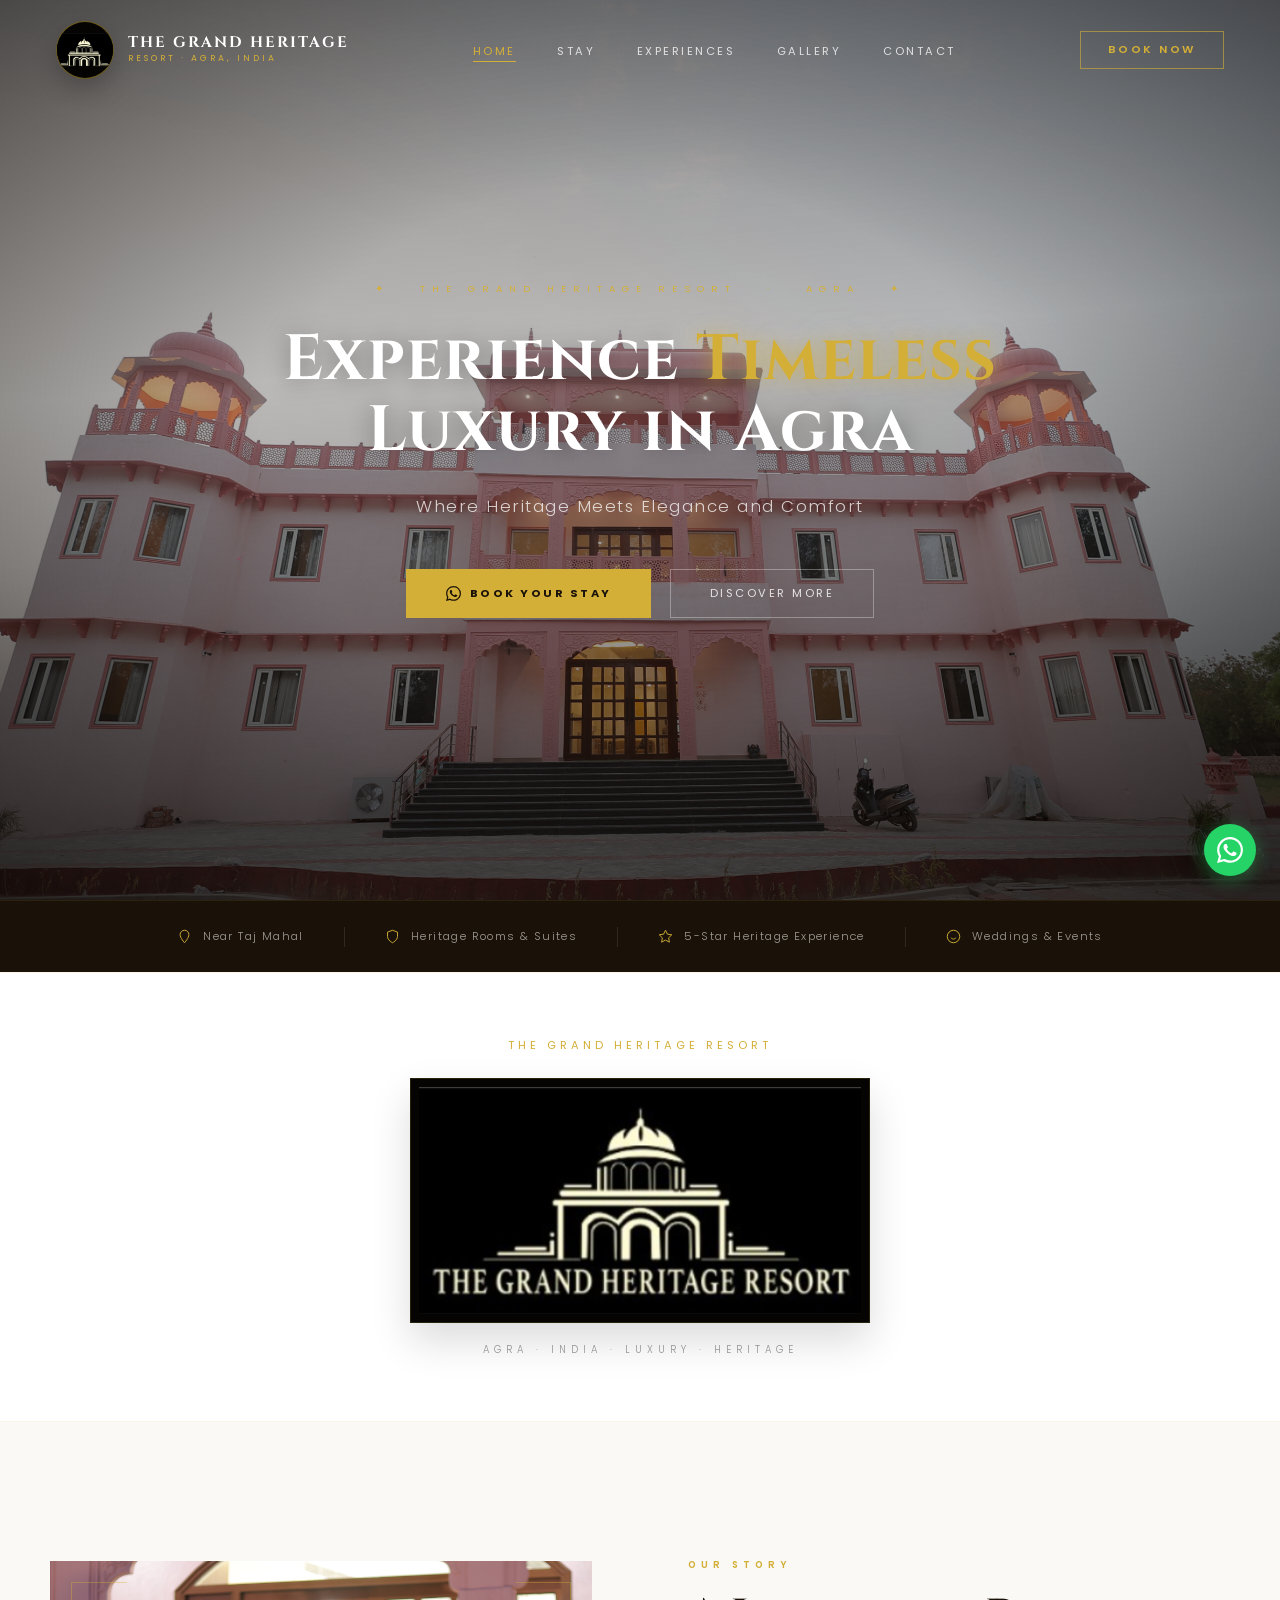
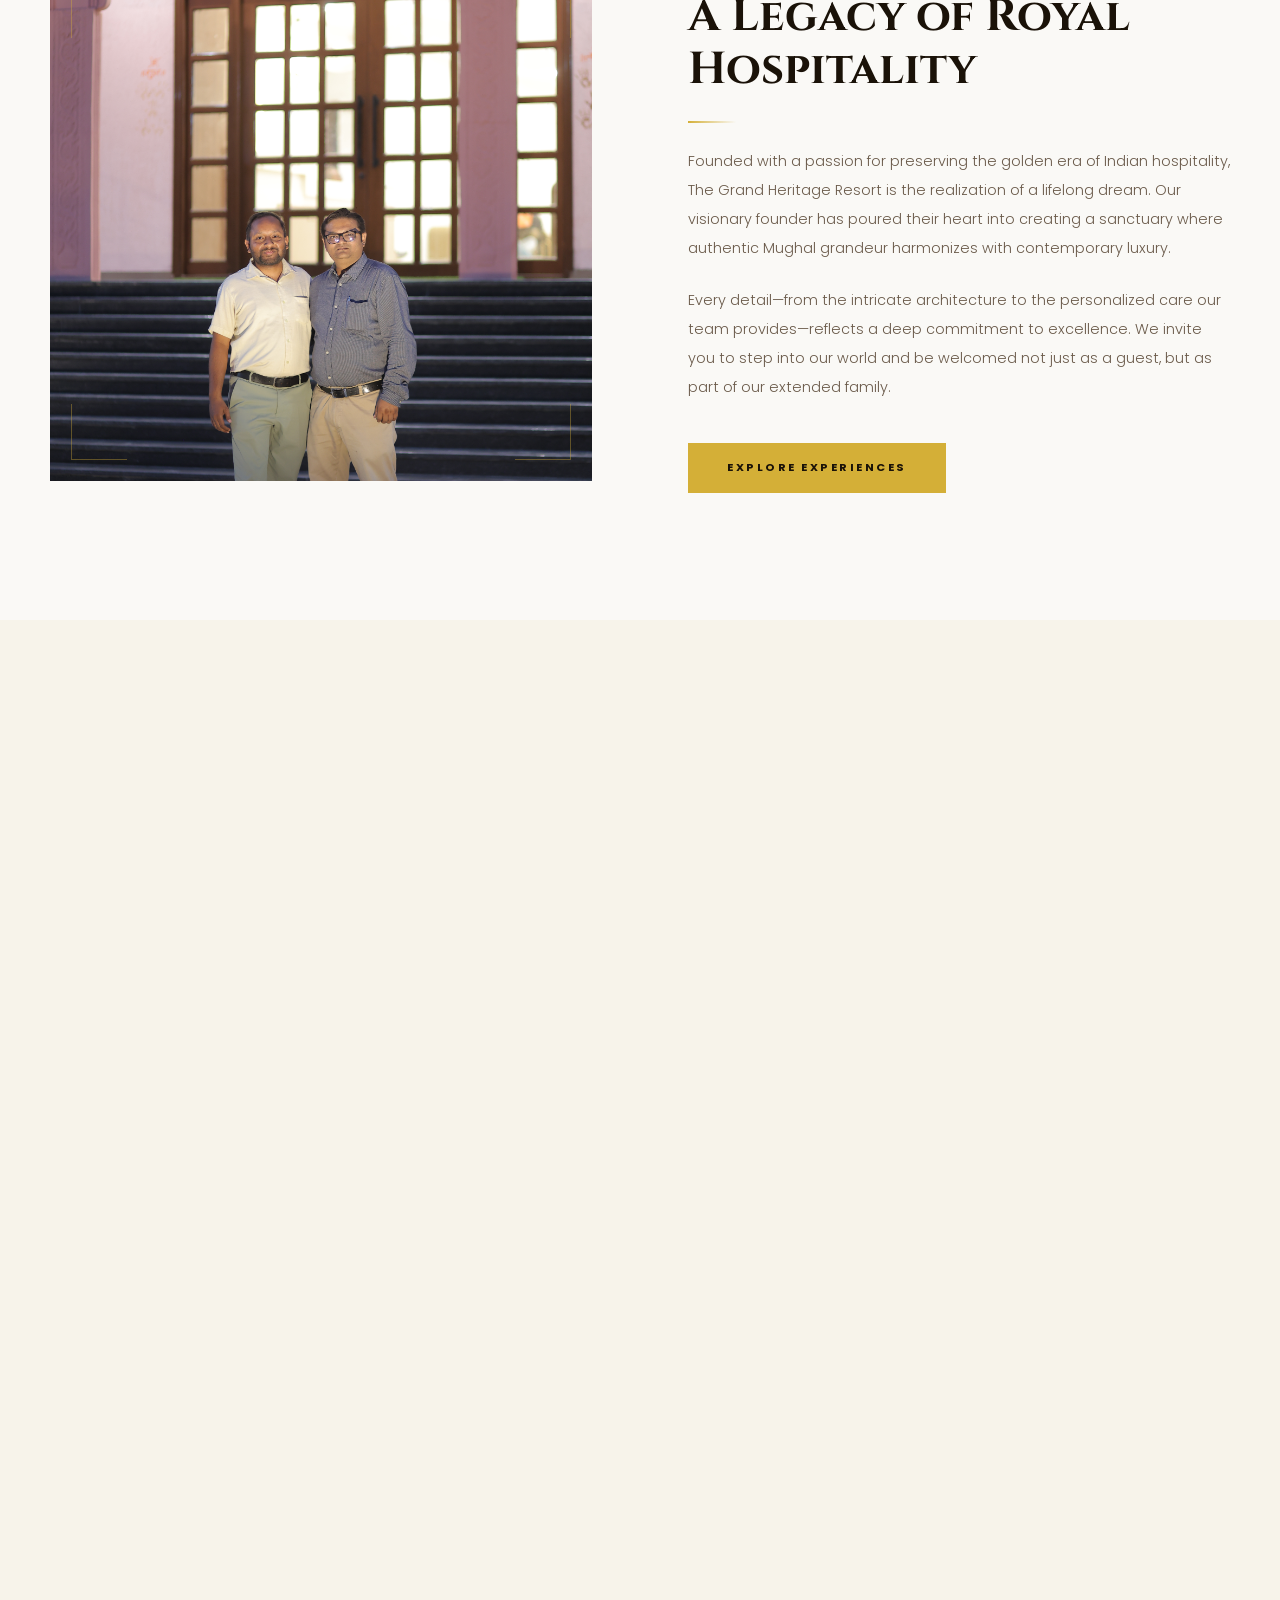
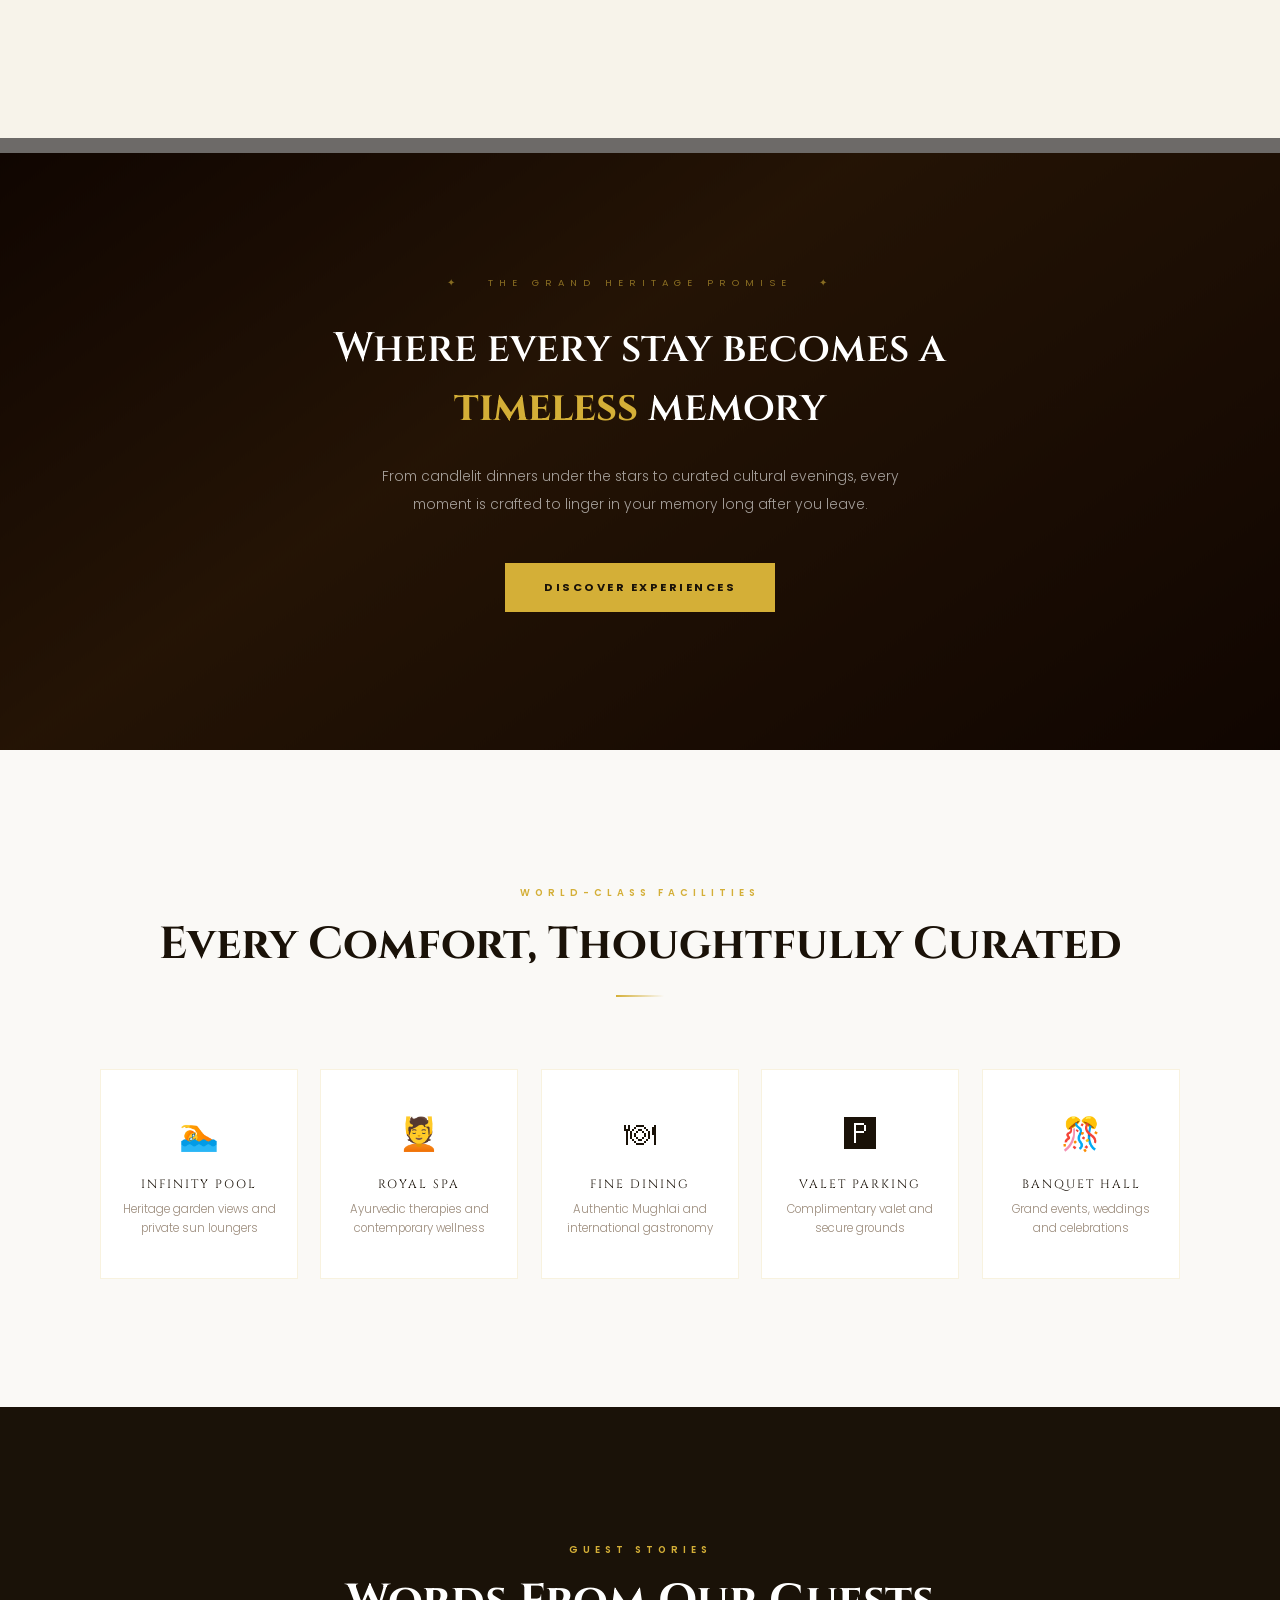
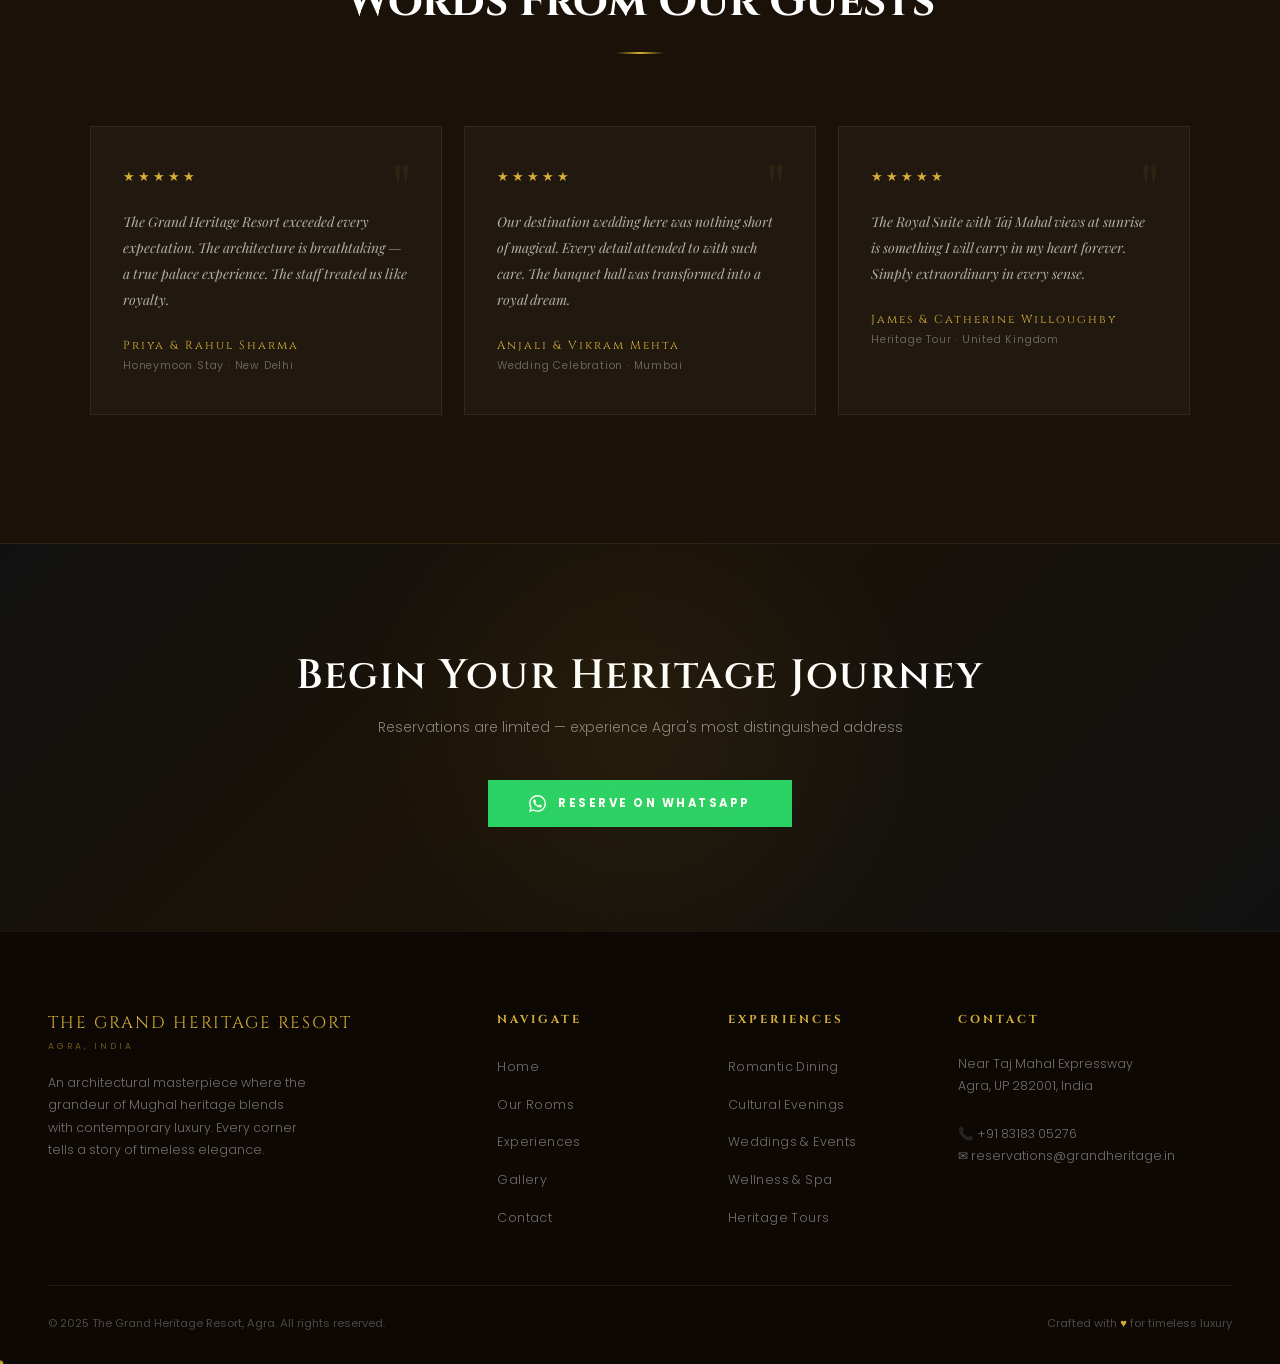
==== commit e71673d4: "Resort UI update" ====
--- a/index.html
+++ b/index.html
@@ -1,265 +1,401 @@
 <!DOCTYPE html>
 <html lang="en">
+
 <head>
-<meta charset="UTF-8">
-<meta name="viewport" content="width=device-width,initial-scale=1.0">
-<meta name="description" content="The Grand Heritage Resort, Agra — Luxury Heritage Hotel near Taj Mahal">
-<title>The Grand Heritage Resort — Agra | Luxury Heritage Hotel</title>
-<link rel="preconnect" href="https://fonts.googleapis.com"><link rel="preconnect" href="https://fonts.gstatic.com" crossorigin><link href="https://fonts.googleapis.com/css2?family=Cinzel:wght@400;600;700;900&family=Playfair+Display:ital,wght@0,400;0,700;1,400&family=Poppins:wght@300;400;500;600&display=swap" rel="stylesheet">
-<link rel="stylesheet" href="style.css">
+  <meta charset="UTF-8">
+  <meta name="viewport" content="width=device-width,initial-scale=1.0">
+  <meta name="description"
+    content="The Grand Heritage Resort in Agra offers luxury stays, weddings, banquets, and event spaces with elegant heritage-inspired hospitality.">
+  <title>The Grand Heritage Resort | Luxury Resort in Agra</title>
+  <link rel="preconnect" href="https://fonts.googleapis.com">
+  <link rel="preconnect" href="https://fonts.gstatic.com" crossorigin>
+  <link
+    href="https://fonts.googleapis.com/css2?family=Cinzel:wght@400;600;700;900&family=Playfair+Display:ital,wght@0,400;0,700;1,400&family=Poppins:wght@300;400;500;600&display=swap"
+    rel="stylesheet">
+  <link rel="stylesheet" href="style.css">
+  <link rel="stylesheet" href="home-premium.css">
+  <meta name="keywords"
+    content="resort in Agra, luxury hotel Agra, wedding venue Agra, banquet hall Agra, event space Agra">
+  <link rel="canonical" href="https://thegrandheritageresort.com/">
+  <meta property="og:type" content="website">
+  <meta property="og:site_name" content="The Grand Heritage Resort">
+  <meta property="og:title" content="The Grand Heritage Resort | Luxury Resort in Agra">
+  <meta property="og:description"
+    content="Luxury stays, weddings, banquets, and elegant events in Agra at The Grand Heritage Resort.">
+  <meta property="og:url" content="https://thegrandheritageresort.com/">
+  <meta property="og:image" content="https://thegrandheritageresort.com/Images/social/whatsapp-preview.jpg">
+  <meta property="og:image:secure_url" content="https://thegrandheritageresort.com/Images/social/whatsapp-preview.jpg">
+  <meta property="og:image:type" content="image/jpeg">
+  <meta property="og:image:width" content="1200">
+  <meta property="og:image:height" content="630">
+  <meta property="og:image:alt" content="The Grand Heritage Resort logo and branded preview card">
+  <meta name="twitter:card" content="summary_large_image">
+  <meta name="twitter:title" content="The Grand Heritage Resort | Luxury Resort in Agra">
+  <meta name="twitter:description"
+    content="Luxury stays, weddings, banquets, and elegant events in Agra at The Grand Heritage Resort.">
+  <meta name="twitter:image" content="https://thegrandheritageresort.com/Images/social/whatsapp-preview.jpg">
+
 </head>
+
 <body>
-<nav class="navbar" id="navbar">
-  <div class="nav-logo">
-    <div class="nav-logo-crest">
-      <img src="Images/Navlogo.png" alt="The Grand Heritage Resort logo" class="nav-logo-crest-img">
-    </div>
-    <div>
-      <div class="nav-logo-text">THE GRAND HERITAGE</div>
-      <div class="nav-logo-sub">Resort · Agra, India</div>
-    </div>
+  <nav class="navbar" id="navbar">
+    <div class="nav-logo">
+      <div class="nav-logo-crest">
+        <img src="Images/Navlogo.png" alt="The Grand Heritage Resort logo" class="nav-logo-crest-img">
+      </div>
+      <div>
+        <div class="nav-logo-text">THE GRAND HERITAGE</div>
+        <div class="nav-logo-sub">Resort · Agra, India</div>
+      </div>
+    </div>
+    <ul class="nav-links">
+      <li><a href="index.html" id="nav-home" class="active">Home</a></li>
+      <li><a href="stay.html" id="nav-stay">Stay</a></li>
+      <li><a href="experiences.html" id="nav-exp">Experiences</a></li>
+      <li><a href="gallery.html" id="nav-gallery">Gallery</a></li>
+      <li><a href="contact.html" id="nav-contact">Contact</a></li>
+    </ul>
+    <a href="https://wa.me/918318305276?text=Hello%20I%20want%20to%20book%20a%20room%20at%20The%20Grand%20Heritage%20Resort"
+      target="_blank" rel="noopener" class="nav-cta"><span>Book Now</span></a>
+    <button class="hamburger" id="hamburger" aria-label="Open menu" aria-expanded="false">
+      <span></span><span></span><span></span>
+    </button>
+  </nav>
+  <div class="mobile-menu" id="mobileMenu" role="dialog" aria-label="Navigation">
+    <button class="mobile-close" id="mobileClose" aria-label="Close menu">✕</button>
+    <a href="index.html" onclick="closeMobile()">Home</a>
+    <div class="mob-divider"></div>
+    <a href="stay.html" onclick="closeMobile()">Stay</a>
+    <div class="mob-divider"></div>
+    <a href="experiences.html" onclick="closeMobile()">Experiences</a>
+    <div class="mob-divider"></div>
+    <a href="gallery.html" onclick="closeMobile()">Gallery</a>
+    <div class="mob-divider"></div>
+    <a href="contact.html" onclick="closeMobile()">Contact</a>
+    <div class="mob-divider"></div>
+    <a href="https://wa.me/918318305276?text=Hello%20I%20want%20to%20book%20a%20room%20at%20The%20Grand%20Heritage%20Resort"
+      target="_blank" rel="noopener" class="mob-book" onclick="closeMobile()">Book Now</a>
   </div>
-  <ul class="nav-links">
-    <li><a href="index.html" id="nav-home"  class="active">Home</a></li>
-    <li><a href="stay.html" id="nav-stay">Stay</a></li>
-    <li><a href="experiences.html" id="nav-exp">Experiences</a></li>
-    <li><a href="gallery.html" id="nav-gallery">Gallery</a></li>
-    <li><a href="contact.html" id="nav-contact">Contact</a></li>
-  </ul>
-  <a href="https://wa.me/918318305276?text=Hello%20I%20want%20to%20book%20a%20room%20at%20The%20Grand%20Heritage%20Resort" target="_blank" rel="noopener" class="nav-cta"><span>Book Now</span></a>
-  <button class="hamburger" id="hamburger" aria-label="Open menu" aria-expanded="false">
-    <span></span><span></span><span></span>
-  </button>
-</nav>
-<div class="mobile-menu" id="mobileMenu" role="dialog" aria-label="Navigation">
-  <button class="mobile-close" id="mobileClose" aria-label="Close menu">✕</button>
-  <a href="index.html" onclick="closeMobile()">Home</a>
-  <div class="mob-divider"></div>
-  <a href="stay.html" onclick="closeMobile()">Stay</a>
-  <div class="mob-divider"></div>
-  <a href="experiences.html" onclick="closeMobile()">Experiences</a>
-  <div class="mob-divider"></div>
-  <a href="gallery.html" onclick="closeMobile()">Gallery</a>
-  <div class="mob-divider"></div>
-  <a href="contact.html" onclick="closeMobile()">Contact</a>
-  <div class="mob-divider"></div>
-  <a href="https://wa.me/918318305276?text=Hello%20I%20want%20to%20book%20a%20room%20at%20The%20Grand%20Heritage%20Resort" target="_blank" rel="noopener" class="mob-book" onclick="closeMobile()">Book Now</a>
-</div>
-
-<!-- HERO — FIX: no blur, clean overlay -->
-<section class="hero">
-  <!-- Background image, no filter, no blur -->
-  <div class="hero-bg" style="background-image:url('[data-uri]');background-size:cover;background-position:center 30%;"></div>
-  <!-- Single clean overlay -->
-  <div class="hero-overlay"></div>
-  <!-- Vignette for depth — NO blur -->
-  <div class="hero-vignette"></div>
-  <!-- Hero content — NO glass blur element -->
-  <div class="hero-content">
+
+  <!-- HERO — FIX: no blur, clean overlay -->
+  <section class="hero">
+    <!-- Background image, no filter, no blur -->
+    <div class="hero-bg"
+      style="background-image:url('Images/Resort%20photos/front%20cinematic%20view.JPG');background-size:cover;background-position:center 30%;">
+    </div>
+    <!-- Single clean overlay -->
+    <div class="hero-overlay"></div>
+    <!-- 3D Decor Rings & Particles -->
+    <div class="decor-rings">
+      <div class="ring"></div>
+      <div class="ring"></div>
+      <div class="ring"></div>
+    </div>
+    <div class="hero-particles">
+      <span></span><span></span><span></span><span></span><span></span>
+      <span></span><span></span><span></span><span></span><span></span>
+      <span></span><span></span><span></span><span></span><span></span>
+    </div>
+
+    <!-- Vignette for depth — NO blur -->
+    <div class="hero-vignette"></div>
+    <!-- Hero content — NO glass blur element -->
+    <div class="hero-content">
       <span class="hero-label">✦ &nbsp; The Grand Heritage Resort &nbsp; · &nbsp; Agra &nbsp; ✦</span>
       <h1 class="hero-title">Experience <em>Timeless</em> Luxury in&nbsp;Agra</h1>
       <p class="hero-sub">Where Heritage Meets Elegance and Comfort</p>
       <div class="hero-btns">
-        <a href="https://wa.me/918318305276?text=Hello%20I%20want%20to%20book%20a%20room%20at%20The%20Grand%20Heritage%20Resort" target="_blank" rel="noopener" class="btn-gold">
-          <svg width="15" height="15" viewBox="0 0 24 24" fill="currentColor"><path d="M17.472 14.382c-.297-.149-1.758-.867-2.03-.967-.273-.099-.471-.148-.67.15-.197.297-.767.966-.94 1.164-.173.199-.347.223-.644.075-.297-.15-1.255-.463-2.39-1.475-.883-.788-1.48-1.761-1.653-2.059-.173-.297-.018-.458.13-.606.134-.133.298-.347.446-.52.149-.174.198-.298.298-.497.099-.198.05-.371-.025-.52-.075-.149-.669-1.612-.916-2.207-.242-.579-.487-.5-.669-.51-.173-.008-.371-.01-.57-.01-.198 0-.52.074-.792.372-.272.297-1.04 1.016-1.04 2.479 0 1.462 1.065 2.875 1.213 3.074.149.198 2.096 3.2 5.077 4.487.709.306 1.262.489 1.694.625.712.227 1.36.195 1.871.118.571-.085 1.758-.719 2.006-1.413.248-.694.248-1.289.173-1.413-.074-.124-.272-.198-.57-.347m-5.421 7.403h-.004a9.87 9.87 0 01-5.031-1.378l-.361-.214-3.741.982.998-3.648-.235-.374a9.86 9.86 0 01-1.51-5.26c.001-5.45 4.436-9.884 9.888-9.884 2.64 0 5.122 1.03 6.988 2.898a9.825 9.825 0 012.893 6.994c-.003 5.45-4.437 9.884-9.885 9.884m8.413-18.297A11.815 11.815 0 0012.05 0C5.495 0 .16 5.335.157 11.892c0 2.096.547 4.142 1.588 5.945L.057 24l6.305-1.654a11.882 11.882 0 005.683 1.448h.005c6.554 0 11.89-5.335 11.893-11.893a11.821 11.821 0 00-3.48-8.413z"/></svg>
+        <a href="https://wa.me/918318305276?text=Hello%20I%20want%20to%20book%20a%20room%20at%20The%20Grand%20Heritage%20Resort"
+          target="_blank" rel="noopener" class="btn-gold">
+          <svg width="15" height="15" viewBox="0 0 24 24" fill="currentColor">
+            <path
+              d="M17.472 14.382c-.297-.149-1.758-.867-2.03-.967-.273-.099-.471-.148-.67.15-.197.297-.767.966-.94 1.164-.173.199-.347.223-.644.075-.297-.15-1.255-.463-2.39-1.475-.883-.788-1.48-1.761-1.653-2.059-.173-.297-.018-.458.13-.606.134-.133.298-.347.446-.52.149-.174.198-.298.298-.497.099-.198.05-.371-.025-.52-.075-.149-.669-1.612-.916-2.207-.242-.579-.487-.5-.669-.51-.173-.008-.371-.01-.57-.01-.198 0-.52.074-.792.372-.272.297-1.04 1.016-1.04 2.479 0 1.462 1.065 2.875 1.213 3.074.149.198 2.096 3.2 5.077 4.487.709.306 1.262.489 1.694.625.712.227 1.36.195 1.871.118.571-.085 1.758-.719 2.006-1.413.248-.694.248-1.289.173-1.413-.074-.124-.272-.198-.57-.347m-5.421 7.403h-.004a9.87 9.87 0 01-5.031-1.378l-.361-.214-3.741.982.998-3.648-.235-.374a9.86 9.86 0 01-1.51-5.26c.001-5.45 4.436-9.884 9.888-9.884 2.64 0 5.122 1.03 6.988 2.898a9.825 9.825 0 012.893 6.994c-.003 5.45-4.437 9.884-9.885 9.884m8.413-18.297A11.815 11.815 0 0012.05 0C5.495 0 .16 5.335.157 11.892c0 2.096.547 4.142 1.588 5.945L.057 24l6.305-1.654a11.882 11.882 0 005.683 1.448h.005c6.554 0 11.89-5.335 11.893-11.893a11.821 11.821 0 00-3.48-8.413z" />
+          </svg>
           Book Your Stay
         </a>
         <a href="stay.html" class="btn-outline">Discover More</a>
       </div>
     </div>
-    <div class="scroll-ind"><span>Scroll</span><div class="scroll-line"></div></div>
-  </section>
-
-<!-- INTRO STRIP -->
-<div class="intro-strip">
-  <div class="strip-item"><svg width="15" height="15" fill="none" stroke="var(--gold)" stroke-width="1.5" viewBox="0 0 24 24"><path d="M12 2C8.13 2 5 5.13 5 9c0 5.25 7 13 7 13s7-7.75 7-13c0-3.87-3.13-7-7-7z"/></svg>Near Taj Mahal</div>
-  <div class="strip-sep"></div>
-  <div class="strip-item"><svg width="15" height="15" fill="none" stroke="var(--gold)" stroke-width="1.5" viewBox="0 0 24 24"><path d="M12 22s8-4 8-10V5l-8-3-8 3v7c0 6 8 10 8 10z"/></svg>Heritage Rooms & Suites</div>
-  <div class="strip-sep"></div>
-  <div class="strip-item"><svg width="15" height="15" fill="none" stroke="var(--gold)" stroke-width="1.5" viewBox="0 0 24 24"><path d="M12 2l3.09 6.26L22 9.27l-5 4.87 1.18 6.88L12 17.77l-6.18 3.25L7 14.14 2 9.27l6.91-1.01L12 2z"/></svg>5-Star Heritage Experience</div>
-  <div class="strip-sep"></div>
-  <div class="strip-item"><svg width="15" height="15" fill="none" stroke="var(--gold)" stroke-width="1.5" viewBox="0 0 24 24"><circle cx="12" cy="12" r="10"/><path d="M8 14s1.5 2 4 2 4-2 4-2M9 9h.01M15 9h.01"/></svg>Weddings & Events</div>
-</div>
-
-<!-- LOGO SECTION (replaces 25+ years badge) -->
-<section class="logo-section sr">
-  <div class="logo-ornament">
-    <span>THE GRAND HERITAGE RESORT</span>
+    </div>
+  </section>
+
+  <!-- INTRO STRIP -->
+  <div class="intro-strip">
+    <div class="strip-item"><svg width="15" height="15" fill="none" stroke="var(--gold)" stroke-width="1.5"
+        viewBox="0 0 24 24">
+        <path d="M12 2C8.13 2 5 5.13 5 9c0 5.25 7 13 7 13s7-7.75 7-13c0-3.87-3.13-7-7-7z" />
+      </svg>Near Taj Mahal</div>
+    <div class="strip-sep"></div>
+    <div class="strip-item"><svg width="15" height="15" fill="none" stroke="var(--gold)" stroke-width="1.5"
+        viewBox="0 0 24 24">
+        <path d="M12 22s8-4 8-10V5l-8-3-8 3v7c0 6 8 10 8 10z" />
+      </svg>Heritage Rooms & Suites</div>
+    <div class="strip-sep"></div>
+    <div class="strip-item"><svg width="15" height="15" fill="none" stroke="var(--gold)" stroke-width="1.5"
+        viewBox="0 0 24 24">
+        <path d="M12 2l3.09 6.26L22 9.27l-5 4.87 1.18 6.88L12 17.77l-6.18 3.25L7 14.14 2 9.27l6.91-1.01L12 2z" />
+      </svg>5-Star Heritage Experience</div>
+    <div class="strip-sep"></div>
+    <div class="strip-item"><svg width="15" height="15" fill="none" stroke="var(--gold)" stroke-width="1.5"
+        viewBox="0 0 24 24">
+        <circle cx="12" cy="12" r="10" />
+        <path d="M8 14s1.5 2 4 2 4-2 4-2M9 9h.01M15 9h.01" />
+      </svg>Weddings & Events</div>
   </div>
-  <div class="logo-frame">
-    <img
-      src="Images/Logo/Logo.png"
-      alt="The Grand Heritage Resort Logo"
-      class="logo-img"
-      loading="lazy"
-    >
-  </div>
-  <p class="logo-tagline">Agra · India · Luxury · Heritage</p>
-</section>
-
-<!-- HERITAGE / ABOUT -->
-<section class="heritage-section">
-  <div class="heritage-inner">
-    <div class="sr sr-left">
-      <div class="heritage-img-bg">
-        <div class="heritage-corner tl"></div><div class="heritage-corner tr"></div>
-        <div class="heritage-corner bl"></div><div class="heritage-corner br"></div>
-        <svg width="100" height="100" viewBox="0 0 120 120" fill="none"><circle cx="60" cy="60" r="55" stroke="#D4AF37" stroke-width=".8" opacity=".32"/><path d="M60 10 L75 35 L105 35 L82 52 L90 80 L60 63 L30 80 L38 52 L15 35 L45 35 Z" fill="#D4AF37" opacity=".1"/><text x="60" y="65" text-anchor="middle" fill="#D4AF37" font-size="9" letter-spacing="3.5" opacity=".55" font-family="serif">HERITAGE</text></svg>
-      </div>
-    </div>
-    <div class="sr sr-right">
-      <span class="section-label">Our Story</span>
-      <h2 class="section-title">A Legacy of Royal<br>Hospitality</h2>
-      <div class="section-divider left"></div>
-      <div class="heritage-text">
-        <p>Nestled in the heart of the city of eternal love, The Grand Heritage Resort is more than a hotel — it is a living tribute to the grandeur of Mughal architecture and Rajputana elegance. Each corridor whispers tales of history; each suite is a sanctuary of refined luxury.</p>
-        <p>Our resort seamlessly marries centuries-old craftsmanship with every modern comfort. From the moment you arrive, you are enveloped in warmth, beauty, and impeccable service.</p>
-        <a href="experiences.html" class="btn-gold" style="margin-top:1.1rem;display:inline-flex;">Explore Experiences</a>
-      </div>
-    </div>
-  </div>
-</section>
-
-<!-- ROOMS PREVIEW -->
-<section class="rooms-section">
-  <div class="rooms-header sr">
-    <span class="section-label">Accommodations</span>
-    <h2 class="section-title">Curated Sanctuaries<br>of Repose</h2>
-    <div class="section-divider center"></div>
-    <p>Each room is thoughtfully appointed with heritage accents, premium linens, and vistas that stir the soul.</p>
-  </div>
-  <div class="rooms-grid">
-    <div class="room-card" data-tilt>
-  <div class="room-card-img">
-    <div class="room-card-placeholder" style="background:linear-gradient(145deg,#4A2E18,#7A5A25);">
-      <svg width="55" height="55" viewBox="0 0 24 24" fill="none" stroke="rgba(212,175,55,.3)" stroke-width=".8"><path d="M3 9l9-7 9 7v11a2 2 0 01-2 2H5a2 2 0 01-2-2z"/><polyline points="9 22 9 12 15 12 15 22"/></svg>
-      <span style="font-family:'Cinzel',serif;font-size:.5rem;letter-spacing:4px;color:rgba(212,175,55,.32);text-transform:uppercase;">DELUXE ROOM</span>
-    </div>
-  </div>
-  <div class="room-overlay"></div>
-  <div class="room-info">
-    <div class="room-name">Deluxe Room</div>
-    <div class="room-desc">Refined comfort with heritage-inspired décor and premium linens.</div>
-    <div class="room-amen"><span>🛏 King Bed</span><span>📶 Wi-Fi</span><span>❄ AC</span></div>
-    <a href="https://wa.me/918318305276?text=Hello%20I%20want%20to%20book%20a%20room%20at%20The%20Grand%20Heritage%20Resort" target="_blank" rel="noopener" class="room-btn">Book Now →</a>
-  </div>
-</div>
-    <div class="room-card" data-tilt>
-  <div class="room-card-img">
-    <div class="room-card-placeholder" style="background:linear-gradient(145deg,#2C1C05,#5C3D18);">
-      <svg width="55" height="55" viewBox="0 0 24 24" fill="none" stroke="rgba(212,175,55,.3)" stroke-width=".8"><rect x="3" y="3" width="18" height="18" rx="2"/><path d="M3 9h18M9 21V9"/></svg>
-      <span style="font-family:'Cinzel',serif;font-size:.5rem;letter-spacing:4px;color:rgba(212,175,55,.32);text-transform:uppercase;">HERITAGE ROOM</span>
-    </div>
-  </div>
-  <div class="room-overlay"></div>
-  <div class="room-info">
-    <div class="room-name">Heritage Room</div>
-    <div class="room-desc">Hand-crafted furniture, antique accents, and modern luxuries.</div>
-    <div class="room-amen"><span>🛏 King Bed</span><span>🛁 Jacuzzi</span><span>🌿 Garden View</span></div>
-    <a href="https://wa.me/918318305276?text=Hello%20I%20want%20to%20book%20a%20room%20at%20The%20Grand%20Heritage%20Resort" target="_blank" rel="noopener" class="room-btn">Book Now →</a>
-  </div>
-</div>
-    <div class="room-card" data-tilt>
-  <div class="room-card-img">
-    <div class="room-card-placeholder" style="background:linear-gradient(145deg,#100600,#3D2208);">
-      <svg width="55" height="55" viewBox="0 0 24 24" fill="none" stroke="rgba(212,175,55,.3)" stroke-width=".8"><polygon points="12 2 15.09 8.26 22 9.27 17 14.14 18.18 21.02 12 17.77 5.82 21.02 7 14.14 2 9.27 8.91 8.26 12 2"/></svg>
-      <span style="font-family:'Cinzel',serif;font-size:.5rem;letter-spacing:4px;color:rgba(212,175,55,.32);text-transform:uppercase;">ROYAL SUITE</span>
-    </div>
-  </div>
-  <div class="room-overlay"></div>
-  <div class="room-info">
-    <div class="room-name">Royal Suite</div>
-    <div class="room-desc">Panoramic views, butler service, and unparalleled grandeur.</div>
-    <div class="room-amen"><span>👑 Royal Décor</span><span>🍾 Butler</span><span>🌅 Taj View</span></div>
-    <a href="https://wa.me/918318305276?text=Hello%20I%20want%20to%20book%20a%20room%20at%20The%20Grand%20Heritage%20Resort" target="_blank" rel="noopener" class="room-btn">Book Now →</a>
-  </div>
-</div>
-  </div>
-  <div style="text-align:center;margin-top:3.5rem;" class="sr"><a href="stay.html" class="btn-gold">View All Rooms</a></div>
-</section>
-
-<!-- EXPERIENCE STRIP -->
-<section class="exp-section">
-  <div class="exp-bg"></div>
-  <div class="exp-overlay"></div>
-  <div class="exp-content sr">
-    <span class="exp-ornament">✦ &nbsp; The Grand Heritage Promise &nbsp; ✦</span>
-    <p class="exp-quote">Where every stay becomes a <strong>timeless</strong> memory</p>
-    <p class="exp-para">From candlelit dinners under the stars to curated cultural evenings, every moment is crafted to linger in your memory long after you leave.</p>
-    <a href="experiences.html" class="btn-gold">Discover Experiences</a>
-  </div>
-</section>
-
-<!-- AMENITIES -->
-<section class="amen-section">
-  <div class="amen-header sr">
-    <span class="section-label">World-Class Facilities</span>
-    <h2 class="section-title">Every Comfort, Thoughtfully Curated</h2>
-    <div class="section-divider center"></div>
-  </div>
-  <div class="amen-grid">
-    <div class="amen-card sr" data-tilt><div class="amen-icon">🏊</div><div class="amen-name">Infinity Pool</div><div class="amen-desc">Heritage garden views and private sun loungers</div></div>
-    <div class="amen-card sr sr-d1" data-tilt><div class="amen-icon">💆</div><div class="amen-name">Royal Spa</div><div class="amen-desc">Ayurvedic therapies and contemporary wellness</div></div>
-    <div class="amen-card sr sr-d2" data-tilt><div class="amen-icon">🍽</div><div class="amen-name">Fine Dining</div><div class="amen-desc">Authentic Mughlai and international gastronomy</div></div>
-    <div class="amen-card sr sr-d3" data-tilt><div class="amen-icon">🅿</div><div class="amen-name">Valet Parking</div><div class="amen-desc">Complimentary valet and secure grounds</div></div>
-    <div class="amen-card sr sr-d4" data-tilt><div class="amen-icon">🎊</div><div class="amen-name">Banquet Hall</div><div class="amen-desc">Grand events, weddings and celebrations</div></div>
-  </div>
-</section>
-
-<!-- TESTIMONIALS -->
-<section class="testi-section">
-  <div class="testi-header sr">
-    <span class="section-label">Guest Stories</span>
-    <h2 class="section-title light">Words From Our Guests</h2>
-    <div class="section-divider center" style="background:linear-gradient(to right,transparent,var(--gold),transparent);margin:1.5rem auto;"></div>
-  </div>
-  <div class="testi-grid">
-    <div class="testi-card sr" data-tilt><div class="testi-stars">★★★★★</div><div class="testi-text">The Grand Heritage Resort exceeded every expectation. The architecture is breathtaking — a true palace experience. The staff treated us like royalty.</div><div class="testi-author">Priya & Rahul Sharma</div><div class="testi-loc">Honeymoon Stay · New Delhi</div></div>
-    <div class="testi-card sr sr-d1" data-tilt><div class="testi-stars">★★★★★</div><div class="testi-text">Our destination wedding here was nothing short of magical. Every detail attended to with such care. The banquet hall was transformed into a royal dream.</div><div class="testi-author">Anjali & Vikram Mehta</div><div class="testi-loc">Wedding Celebration · Mumbai</div></div>
-    <div class="testi-card sr sr-d2" data-tilt><div class="testi-stars">★★★★★</div><div class="testi-text">The Royal Suite with Taj Mahal views at sunrise is something I will carry in my heart forever. Simply extraordinary in every sense.</div><div class="testi-author">James & Catherine Willoughby</div><div class="testi-loc">Heritage Tour · United Kingdom</div></div>
-  </div>
-</section>
-
-<!-- CTA BANNER -->
-<section class="cta-banner sr">
-  <h2>Begin Your Heritage Journey</h2>
-  <p>Reservations are limited — experience Agra's most distinguished address</p>
-  <a href="https://wa.me/918318305276?text=Hello%20I%20want%20to%20book%20a%20room%20at%20The%20Grand%20Heritage%20Resort" target="_blank" rel="noopener" class="btn-wa">
-    <svg width="17" height="17" viewBox="0 0 24 24" fill="currentColor"><path d="M17.472 14.382c-.297-.149-1.758-.867-2.03-.967-.273-.099-.471-.148-.67.15-.197.297-.767.966-.94 1.164-.173.199-.347.223-.644.075-.297-.15-1.255-.463-2.39-1.475-.883-.788-1.48-1.761-1.653-2.059-.173-.297-.018-.458.13-.606.134-.133.298-.347.446-.52.149-.174.198-.298.298-.497.099-.198.05-.371-.025-.52-.075-.149-.669-1.612-.916-2.207-.242-.579-.487-.5-.669-.51-.173-.008-.371-.01-.57-.01-.198 0-.52.074-.792.372-.272.297-1.04 1.016-1.04 2.479 0 1.462 1.065 2.875 1.213 3.074.149.198 2.096 3.2 5.077 4.487.709.306 1.262.489 1.694.625.712.227 1.36.195 1.871.118.571-.085 1.758-.719 2.006-1.413.248-.694.248-1.289.173-1.413-.074-.124-.272-.198-.57-.347m-5.421 7.403h-.004a9.87 9.87 0 01-5.031-1.378l-.361-.214-3.741.982.998-3.648-.235-.374a9.86 9.86 0 01-1.51-5.26c.001-5.45 4.436-9.884 9.888-9.884 2.64 0 5.122 1.03 6.988 2.898a9.825 9.825 0 012.893 6.994c-.003 5.45-4.437 9.884-9.885 9.884m8.413-18.297A11.815 11.815 0 0012.05 0C5.495 0 .16 5.335.157 11.892c0 2.096.547 4.142 1.588 5.945L.057 24l6.305-1.654a11.882 11.882 0 005.683 1.448h.005c6.554 0 11.89-5.335 11.893-11.893a11.821 11.821 0 00-3.48-8.413z"/></svg>
-    Reserve on WhatsApp
-  </a>
-</section>
-
-<a href="https://wa.me/918318305276?text=Hello%20I%20want%20to%20book%20a%20room%20at%20The%20Grand%20Heritage%20Resort" target="_blank" rel="noopener" class="float-wa" aria-label="WhatsApp Booking"><svg viewBox="0 0 24 24"><path d="M17.472 14.382c-.297-.149-1.758-.867-2.03-.967-.273-.099-.471-.148-.67.15-.197.297-.767.966-.94 1.164-.173.199-.347.223-.644.075-.297-.15-1.255-.463-2.39-1.475-.883-.788-1.48-1.761-1.653-2.059-.173-.297-.018-.458.13-.606.134-.133.298-.347.446-.52.149-.174.198-.298.298-.497.099-.198.05-.371-.025-.52-.075-.149-.669-1.612-.916-2.207-.242-.579-.487-.5-.669-.51-.173-.008-.371-.01-.57-.01-.198 0-.52.074-.792.372-.272.297-1.04 1.016-1.04 2.479 0 1.462 1.065 2.875 1.213 3.074.149.198 2.096 3.2 5.077 4.487.709.306 1.262.489 1.694.625.712.227 1.36.195 1.871.118.571-.085 1.758-.719 2.006-1.413.248-.694.248-1.289.173-1.413-.074-.124-.272-.198-.57-.347m-5.421 7.403h-.004a9.87 9.87 0 01-5.031-1.378l-.361-.214-3.741.982.998-3.648-.235-.374a9.86 9.86 0 01-1.51-5.26c.001-5.45 4.436-9.884 9.888-9.884 2.64 0 5.122 1.03 6.988 2.898a9.825 9.825 0 012.893 6.994c-.003 5.45-4.437 9.884-9.885 9.884m8.413-18.297A11.815 11.815 0 0012.05 0C5.495 0 .16 5.335.157 11.892c0 2.096.547 4.142 1.588 5.945L.057 24l6.305-1.654a11.882 11.882 0 005.683 1.448h.005c6.554 0 11.89-5.335 11.893-11.893a11.821 11.821 0 00-3.48-8.413z"/></svg></a>
-<footer>
-  <div class="footer-grid">
-    <div class="footer-brand footer-col">
-      <div style="font-family:'Cinzel',serif;font-size:1.05rem;color:var(--gold);letter-spacing:2px;">THE GRAND HERITAGE RESORT</div>
-      <div style="font-size:.55rem;letter-spacing:3px;color:rgba(212,175,55,.48);margin-top:.35rem;text-transform:uppercase;">Agra, India</div>
-      <p>An architectural masterpiece where the grandeur of Mughal heritage blends with contemporary luxury. Every corner tells a story of timeless elegance.</p>
-    </div>
-    <div class="footer-col">
-      <h4>Navigate</h4>
-      <ul><li><a href="index.html">Home</a></li><li><a href="stay.html">Our Rooms</a></li><li><a href="experiences.html">Experiences</a></li><li><a href="gallery.html">Gallery</a></li><li><a href="contact.html">Contact</a></li></ul>
-    </div>
-    <div class="footer-col">
-      <h4>Experiences</h4>
-      <ul><li><a href="experiences.html">Romantic Dining</a></li><li><a href="experiences.html">Cultural Evenings</a></li><li><a href="experiences.html">Weddings & Events</a></li><li><a href="experiences.html">Wellness & Spa</a></li><li><a href="experiences.html">Heritage Tours</a></li></ul>
-    </div>
-    <div class="footer-col">
-      <h4>Contact</h4>
-      <p>Near Taj Mahal Expressway<br>Agra, UP 282001, India</p><br>
-      <p>📞 +91 83183 05276</p><p>✉ reservations@grandheritage.in</p>
-    </div>
-  </div>
-  <div class="footer-bottom">
-    <span>© 2025 The Grand Heritage Resort, Agra. All rights reserved.</span>
-    <span>Crafted with <span class="footer-gold">♥</span> for timeless luxury</span>
-  </div>
-</footer>
-<script src="script.js" defer></script>
-<script>
-(function(){var el=document.getElementById('nav-home');if(el)el.classList.add('active');})();
-</script>
+
+  <!-- LOGO SECTION (replaces 25+ years badge) -->
+  <section class="logo-section sr">
+    <div class="logo-ornament">
+      <span>THE GRAND HERITAGE RESORT</span>
+    </div>
+    <div class="logo-frame">
+      <img src="Images/Logo/Logo.png" alt="The Grand Heritage Resort Logo" class="logo-img" loading="lazy">
+    </div>
+    <p class="logo-tagline">Agra · India · Luxury · Heritage</p>
+  </section>
+
+  <!-- HERITAGE / ABOUT -->
+  <section class="heritage-section">
+    <div class="heritage-inner">
+      <div class="sr sr-left">
+        <div class="heritage-img-bg"
+          style="background-image:url('Images/Resort%20photos/resort%20owner.JPG');background-size:cover;background-position:center;">
+          <div class="heritage-corner tl"></div>
+          <div class="heritage-corner tr"></div>
+          <div class="heritage-corner bl"></div>
+          <div class="heritage-corner br"></div>
+        </div>
+      </div>
+      <div class="sr sr-right">
+        <span class="section-label">Our Story</span>
+        <h2 class="section-title">A Legacy of Royal<br>Hospitality</h2>
+        <div class="section-divider left"></div>
+        <div class="heritage-text">
+          <p>Founded with a passion for preserving the golden era of Indian hospitality, The Grand Heritage Resort is
+            the realization of a lifelong dream. Our visionary founder has poured their heart into creating a sanctuary
+            where authentic Mughal grandeur harmonizes with contemporary luxury.</p>
+          <p>Every detail—from the intricate architecture to the personalized care our team provides—reflects a deep
+            commitment to excellence. We invite you to step into our world and be welcomed not just as a guest, but as
+            part of our extended family.</p>
+          <a href="experiences.html" class="btn-gold" style="margin-top:1.1rem;display:inline-flex;">Explore
+            Experiences</a>
+        </div>
+      </div>
+    </div>
+  </section>
+
+  <!-- ROOMS PREVIEW -->
+  <section class="rooms-section">
+    <div class="rooms-header sr">
+      <span class="section-label">Accommodations</span>
+      <h2 class="section-title">Curated Sanctuaries<br>of Repose</h2>
+      <div class="section-divider center"></div>
+      <p>Each room is thoughtfully appointed with heritage accents, premium linens, and vistas that stir the soul.</p>
+    </div>
+    <div class="rooms-grid">
+
+      <div class="room-card" data-tilt>
+        <div class="card-shine"></div>
+        <div class="room-card-img">
+          <div class="room-card-placeholder"
+            style="background-image:url('Images/Resort%20photos/bedroom%20front%20angle.JPG');background-size:cover;background-position:center;">
+          </div>
+        </div>
+        <div class="room-overlay"></div>
+        <div class="room-info">
+          <div class="room-name">Deluxe Room</div>
+          <div class="room-desc">Refined comfort with heritage-inspired décor and premium linens.</div>
+          <div class="room-amen"><span>🛏 King Bed</span><span>📶 Wi-Fi</span><span>❄ AC</span></div>
+          <a href="https://wa.me/918318305276?text=Hello%20I%20want%20to%20book%20a%20room%20at%20The%20Grand%20Heritage%20Resort"
+            target="_blank" rel="noopener" class="room-btn">Book Now →</a>
+        </div>
+      </div>
+      <div class="room-card" data-tilt>
+        <div class="card-shine"></div>
+        <div class="room-card-img">
+          <div class="room-card-placeholder"
+            style="background-image:url('Images/Resort%20photos/bedroom%20side%20angle.JPG');background-size:cover;background-position:center;">
+          </div>
+        </div>
+        <div class="room-overlay"></div>
+        <div class="room-info">
+          <div class="room-name">Heritage Room</div>
+          <div class="room-desc">Hand-crafted furniture, antique accents, and modern luxuries.</div>
+          <div class="room-amen"><span>🛏 King Bed</span><span>🛁 Jacuzzi</span><span>🌿 Garden View</span></div>
+          <a href="https://wa.me/918318305276?text=Hello%20I%20want%20to%20book%20a%20room%20at%20The%20Grand%20Heritage%20Resort"
+            target="_blank" rel="noopener" class="room-btn">Book Now →</a>
+        </div>
+      </div>
+      <div class="room-card" data-tilt>
+        <div class="card-shine"></div>
+        <div class="room-card-img">
+          <div class="room-card-placeholder"
+            style="background-image:url('Images/Resort%20photos/interior%20main%20door%20entry.JPG');background-size:cover;background-position:center;">
+          </div>
+        </div>
+        <div class="room-overlay"></div>
+        <div class="room-info">
+          <div class="room-name">Royal Suite</div>
+          <div class="room-desc">Panoramic views, butler service, and unparalleled grandeur.</div>
+          <div class="room-amen"><span>👑 Royal Décor</span><span>🍾 Butler</span><span>🌅 Taj View</span></div>
+          <a href="https://wa.me/918318305276?text=Hello%20I%20want%20to%20book%20a%20room%20at%20The%20Grand%20Heritage%20Resort"
+            target="_blank" rel="noopener" class="room-btn">Book Now →</a>
+        </div>
+      </div>
+    </div>
+    <div style="text-align:center;margin-top:3.5rem;" class="sr"><a href="stay.html" class="btn-gold">View All Rooms</a>
+    </div>
+  </section>
+
+  <!-- EXPERIENCE STRIP -->
+  <section class="exp-section">
+    <div class="exp-bg"></div>
+    <div class="exp-overlay"></div>
+    <div class="exp-content sr">
+      <span class="exp-ornament">✦ &nbsp; The Grand Heritage Promise &nbsp; ✦</span>
+      <p class="exp-quote" style="font-family:'Cinzel', serif; font-style:normal; font-weight:600;">Where every stay
+        becomes a <strong style="font-style:normal; font-weight:700;">timeless</strong> memory</p>
+      <p class="exp-para">From candlelit dinners under the stars to curated cultural evenings, every moment is crafted
+        to linger in your memory long after you leave.</p>
+      <a href="experiences.html" class="btn-gold">Discover Experiences</a>
+    </div>
+  </section>
+
+  <!-- AMENITIES -->
+  <section class="amen-section">
+    <div class="amen-header sr">
+      <span class="section-label">World-Class Facilities</span>
+      <h2 class="section-title">Every Comfort, Thoughtfully Curated</h2>
+      <div class="section-divider center"></div>
+    </div>
+    <div class="amen-grid">
+      <div class="amen-card sr" data-tilt>
+        <div class="amen-icon">🏊</div>
+        <div class="amen-name">Infinity Pool</div>
+        <div class="amen-desc">Heritage garden views and private sun loungers</div>
+      </div>
+      <div class="amen-card sr sr-d1" data-tilt>
+        <div class="amen-icon">💆</div>
+        <div class="amen-name">Royal Spa</div>
+        <div class="amen-desc">Ayurvedic therapies and contemporary wellness</div>
+      </div>
+      <div class="amen-card sr sr-d2" data-tilt>
+        <div class="amen-icon">🍽</div>
+        <div class="amen-name">Fine Dining</div>
+        <div class="amen-desc">Authentic Mughlai and international gastronomy</div>
+      </div>
+      <div class="amen-card sr sr-d3" data-tilt>
+        <div class="amen-icon">🅿</div>
+        <div class="amen-name">Valet Parking</div>
+        <div class="amen-desc">Complimentary valet and secure grounds</div>
+      </div>
+      <div class="amen-card sr sr-d4" data-tilt>
+        <div class="amen-icon">🎊</div>
+        <div class="amen-name">Banquet Hall</div>
+        <div class="amen-desc">Grand events, weddings and celebrations</div>
+      </div>
+    </div>
+  </section>
+
+  <!-- TESTIMONIALS -->
+  <section class="testi-section">
+    <div class="testi-header sr">
+      <span class="section-label">Guest Stories</span>
+      <h2 class="section-title light">Words From Our Guests</h2>
+      <div class="section-divider center"
+        style="background:linear-gradient(to right,transparent,var(--gold),transparent);margin:1.5rem auto;"></div>
+    </div>
+    <div class="testi-grid">
+      <div class="testi-card sr" data-tilt>
+        <div class="testi-stars">★★★★★</div>
+        <div class="testi-text">The Grand Heritage Resort exceeded every expectation. The architecture is breathtaking —
+          a true palace experience. The staff treated us like royalty.</div>
+        <div class="testi-author">Priya & Rahul Sharma</div>
+        <div class="testi-loc">Honeymoon Stay · New Delhi</div>
+      </div>
+      <div class="testi-card sr sr-d1" data-tilt>
+        <div class="testi-stars">★★★★★</div>
+        <div class="testi-text">Our destination wedding here was nothing short of magical. Every detail attended to with
+          such care. The banquet hall was transformed into a royal dream.</div>
+        <div class="testi-author">Anjali & Vikram Mehta</div>
+        <div class="testi-loc">Wedding Celebration · Mumbai</div>
+      </div>
+      <div class="testi-card sr sr-d2" data-tilt>
+        <div class="testi-stars">★★★★★</div>
+        <div class="testi-text">The Royal Suite with Taj Mahal views at sunrise is something I will carry in my heart
+          forever. Simply extraordinary in every sense.</div>
+        <div class="testi-author">James & Catherine Willoughby</div>
+        <div class="testi-loc">Heritage Tour · United Kingdom</div>
+      </div>
+    </div>
+  </section>
+
+  <!-- CTA BANNER -->
+  <section class="cta-banner sr">
+    <h2>Begin Your Heritage Journey</h2>
+    <p>Reservations are limited — experience Agra's most distinguished address</p>
+    <a href="https://wa.me/918318305276?text=Hello%20I%20want%20to%20book%20a%20room%20at%20The%20Grand%20Heritage%20Resort"
+      target="_blank" rel="noopener" class="btn-wa">
+      <svg width="17" height="17" viewBox="0 0 24 24" fill="currentColor">
+        <path
+          d="M17.472 14.382c-.297-.149-1.758-.867-2.03-.967-.273-.099-.471-.148-.67.15-.197.297-.767.966-.94 1.164-.173.199-.347.223-.644.075-.297-.15-1.255-.463-2.39-1.475-.883-.788-1.48-1.761-1.653-2.059-.173-.297-.018-.458.13-.606.134-.133.298-.347.446-.52.149-.174.198-.298.298-.497.099-.198.05-.371-.025-.52-.075-.149-.669-1.612-.916-2.207-.242-.579-.487-.5-.669-.51-.173-.008-.371-.01-.57-.01-.198 0-.52.074-.792.372-.272.297-1.04 1.016-1.04 2.479 0 1.462 1.065 2.875 1.213 3.074.149.198 2.096 3.2 5.077 4.487.709.306 1.262.489 1.694.625.712.227 1.36.195 1.871.118.571-.085 1.758-.719 2.006-1.413.248-.694.248-1.289.173-1.413-.074-.124-.272-.198-.57-.347m-5.421 7.403h-.004a9.87 9.87 0 01-5.031-1.378l-.361-.214-3.741.982.998-3.648-.235-.374a9.86 9.86 0 01-1.51-5.26c.001-5.45 4.436-9.884 9.888-9.884 2.64 0 5.122 1.03 6.988 2.898a9.825 9.825 0 012.893 6.994c-.003 5.45-4.437 9.884-9.885 9.884m8.413-18.297A11.815 11.815 0 0012.05 0C5.495 0 .16 5.335.157 11.892c0 2.096.547 4.142 1.588 5.945L.057 24l6.305-1.654a11.882 11.882 0 005.683 1.448h.005c6.554 0 11.89-5.335 11.893-11.893a11.821 11.821 0 00-3.48-8.413z" />
+      </svg>
+      Reserve on WhatsApp
+    </a>
+  </section>
+
+  <a href="https://wa.me/918318305276?text=Hello%20I%20want%20to%20book%20a%20room%20at%20The%20Grand%20Heritage%20Resort"
+    target="_blank" rel="noopener" class="float-wa" aria-label="WhatsApp Booking"><svg viewBox="0 0 24 24">
+      <path
+        d="M17.472 14.382c-.297-.149-1.758-.867-2.03-.967-.273-.099-.471-.148-.67.15-.197.297-.767.966-.94 1.164-.173.199-.347.223-.644.075-.297-.15-1.255-.463-2.39-1.475-.883-.788-1.48-1.761-1.653-2.059-.173-.297-.018-.458.13-.606.134-.133.298-.347.446-.52.149-.174.198-.298.298-.497.099-.198.05-.371-.025-.52-.075-.149-.669-1.612-.916-2.207-.242-.579-.487-.5-.669-.51-.173-.008-.371-.01-.57-.01-.198 0-.52.074-.792.372-.272.297-1.04 1.016-1.04 2.479 0 1.462 1.065 2.875 1.213 3.074.149.198 2.096 3.2 5.077 4.487.709.306 1.262.489 1.694.625.712.227 1.36.195 1.871.118.571-.085 1.758-.719 2.006-1.413.248-.694.248-1.289.173-1.413-.074-.124-.272-.198-.57-.347m-5.421 7.403h-.004a9.87 9.87 0 01-5.031-1.378l-.361-.214-3.741.982.998-3.648-.235-.374a9.86 9.86 0 01-1.51-5.26c.001-5.45 4.436-9.884 9.888-9.884 2.64 0 5.122 1.03 6.988 2.898a9.825 9.825 0 012.893 6.994c-.003 5.45-4.437 9.884-9.885 9.884m8.413-18.297A11.815 11.815 0 0012.05 0C5.495 0 .16 5.335.157 11.892c0 2.096.547 4.142 1.588 5.945L.057 24l6.305-1.654a11.882 11.882 0 005.683 1.448h.005c6.554 0 11.89-5.335 11.893-11.893a11.821 11.821 0 00-3.48-8.413z" />
+    </svg></a>
+  <footer>
+    <div class="footer-grid">
+      <div class="footer-brand footer-col">
+        <div style="font-family:'Cinzel',serif;font-size:1.05rem;color:var(--gold);letter-spacing:2px;">THE GRAND
+          HERITAGE RESORT</div>
+        <div
+          style="font-size:.55rem;letter-spacing:3px;color:rgba(212,175,55,.48);margin-top:.35rem;text-transform:uppercase;">
+          Agra, India</div>
+        <p>An architectural masterpiece where the grandeur of Mughal heritage blends with contemporary luxury. Every
+          corner tells a story of timeless elegance.</p>
+      </div>
+      <div class="footer-col">
+        <h4>Navigate</h4>
+        <ul>
+          <li><a href="index.html">Home</a></li>
+          <li><a href="stay.html">Our Rooms</a></li>
+          <li><a href="experiences.html">Experiences</a></li>
+          <li><a href="gallery.html">Gallery</a></li>
+          <li><a href="contact.html">Contact</a></li>
+        </ul>
+      </div>
+      <div class="footer-col">
+        <h4>Experiences</h4>
+        <ul>
+          <li><a href="experiences.html">Romantic Dining</a></li>
+          <li><a href="experiences.html">Cultural Evenings</a></li>
+          <li><a href="experiences.html">Weddings & Events</a></li>
+          <li><a href="experiences.html">Wellness & Spa</a></li>
+          <li><a href="experiences.html">Heritage Tours</a></li>
+        </ul>
+      </div>
+      <div class="footer-col">
+        <h4>Contact</h4>
+        <p>Near Taj Mahal Expressway<br>Agra, UP 282001, India</p><br>
+        <p>📞 +91 83183 05276</p>
+        <p>✉ reservations@grandheritage.in</p>
+      </div>
+    </div>
+    <div class="footer-bottom">
+      <span>© 2025 The Grand Heritage Resort, Agra. All rights reserved.</span>
+      <span>Crafted with <span class="footer-gold">♥</span> for timeless luxury</span>
+    </div>
+  </footer>
+  <script src="script.js" defer></script>
+  <script>
+    (function () { var el = document.getElementById('nav-home'); if (el) el.classList.add('active'); })();
+  </script>
 </body>
-</html>
+
+</html>
--- a/style.css
+++ b/style.css
@@ -186,7 +186,9 @@
 /* Mobile menu overlay */
 .mobile-menu {
   position: fixed; inset: 0;
-  background: rgba(18,10,2,.97);
+  background: rgba(10, 5, 2, 0.96);
+  backdrop-filter: blur(25px);
+  -webkit-backdrop-filter: blur(25px);
   z-index: 1100;
   display: flex; flex-direction: column;
   align-items: center; justify-content: center; gap: 2.2rem;
@@ -1032,9 +1034,11 @@
   .hero { height: 100svh; min-height: 520px; }
   .hero-title { font-size: clamp(2rem, 7vw, 3.2rem); }
   .hero-sub { font-size: .83rem; letter-spacing: 1px; }
-  .hero-btns { gap: .9rem; flex-direction: column; align-items: center; }
+  .hero-btns { gap: 1.2rem; flex-direction: column; align-items: center; width: 100%; }
   .hero-btns .btn-gold,
-  .hero-btns .btn-outline { width: min(280px, 90%); justify-content: center; }
+  .hero-btns .btn-outline { width: min(300px, 100%); justify-content: center; padding: 1.1rem 2rem; }
+  /* Hide hero bg text on small mobile if it still overlaps */
+  .hero-bg-text { display: none; }
   /* Sections */
   .heritage-section,
   .rooms-section,
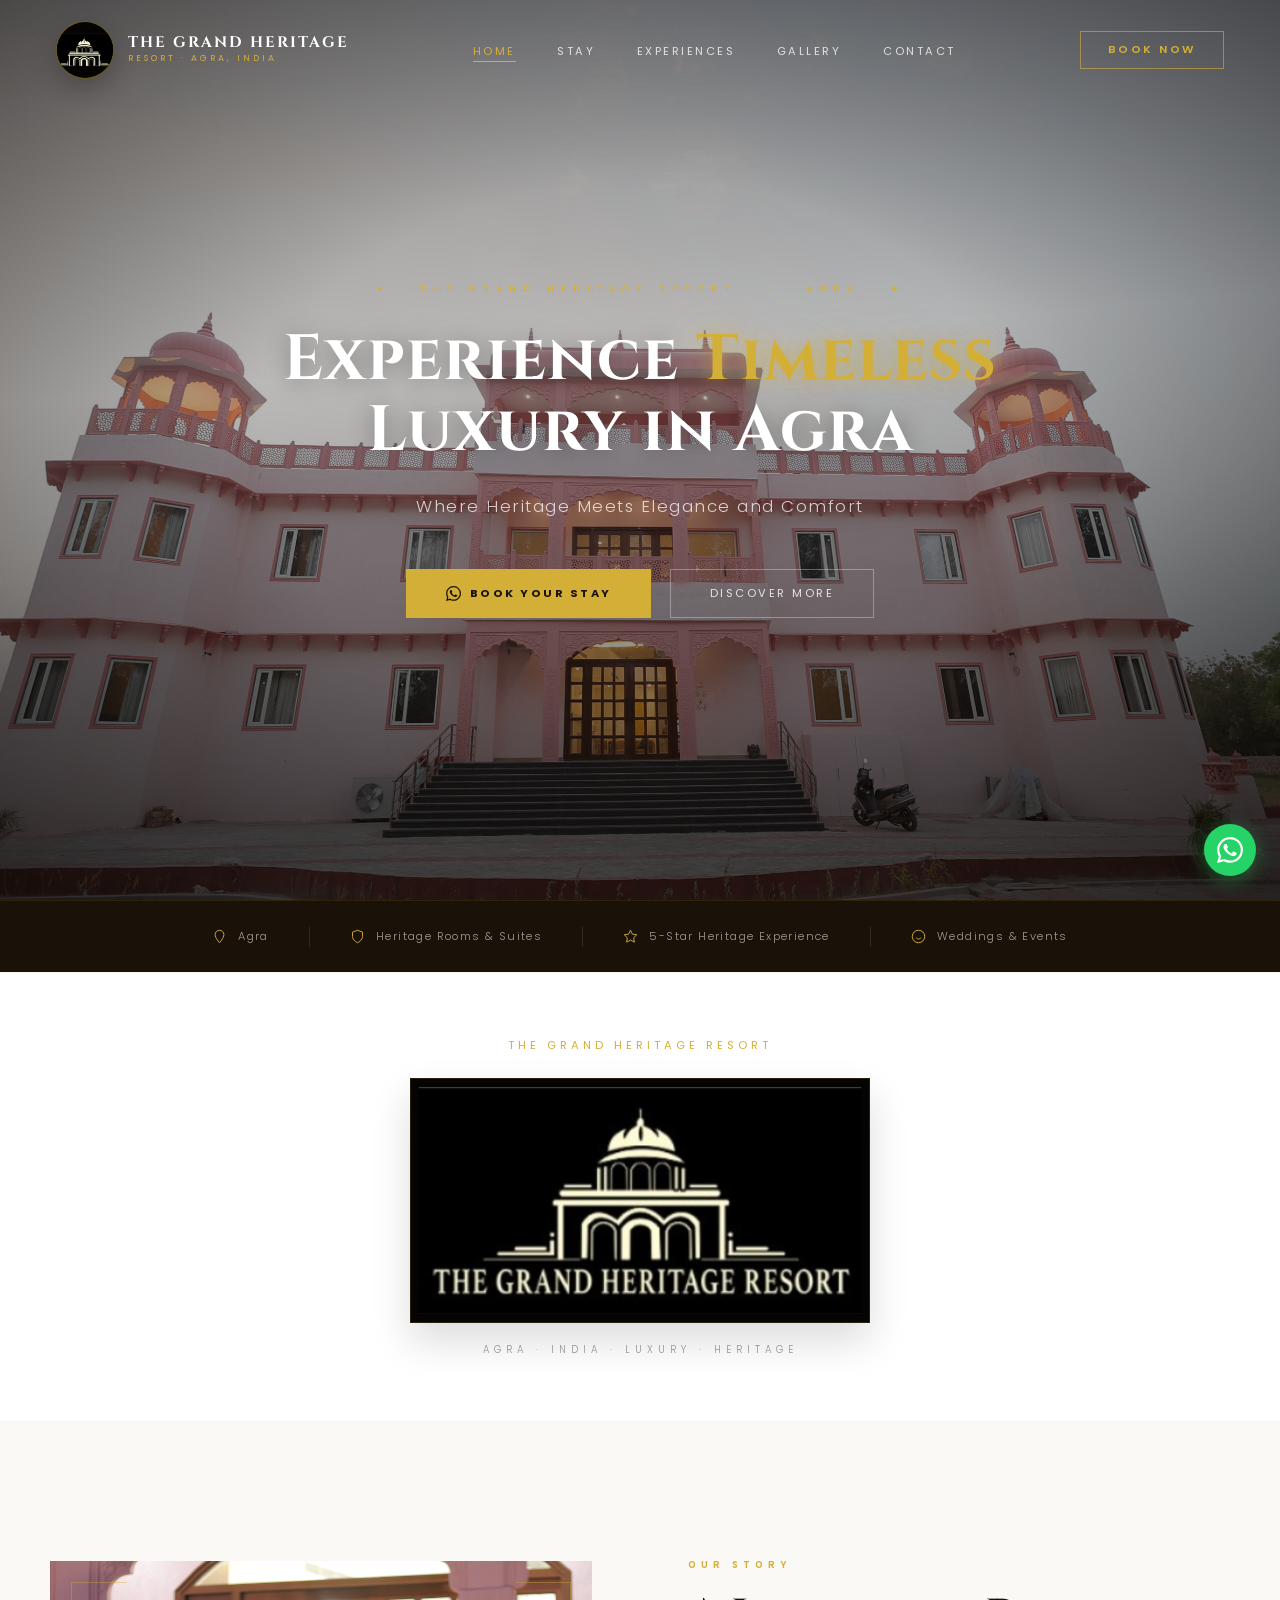
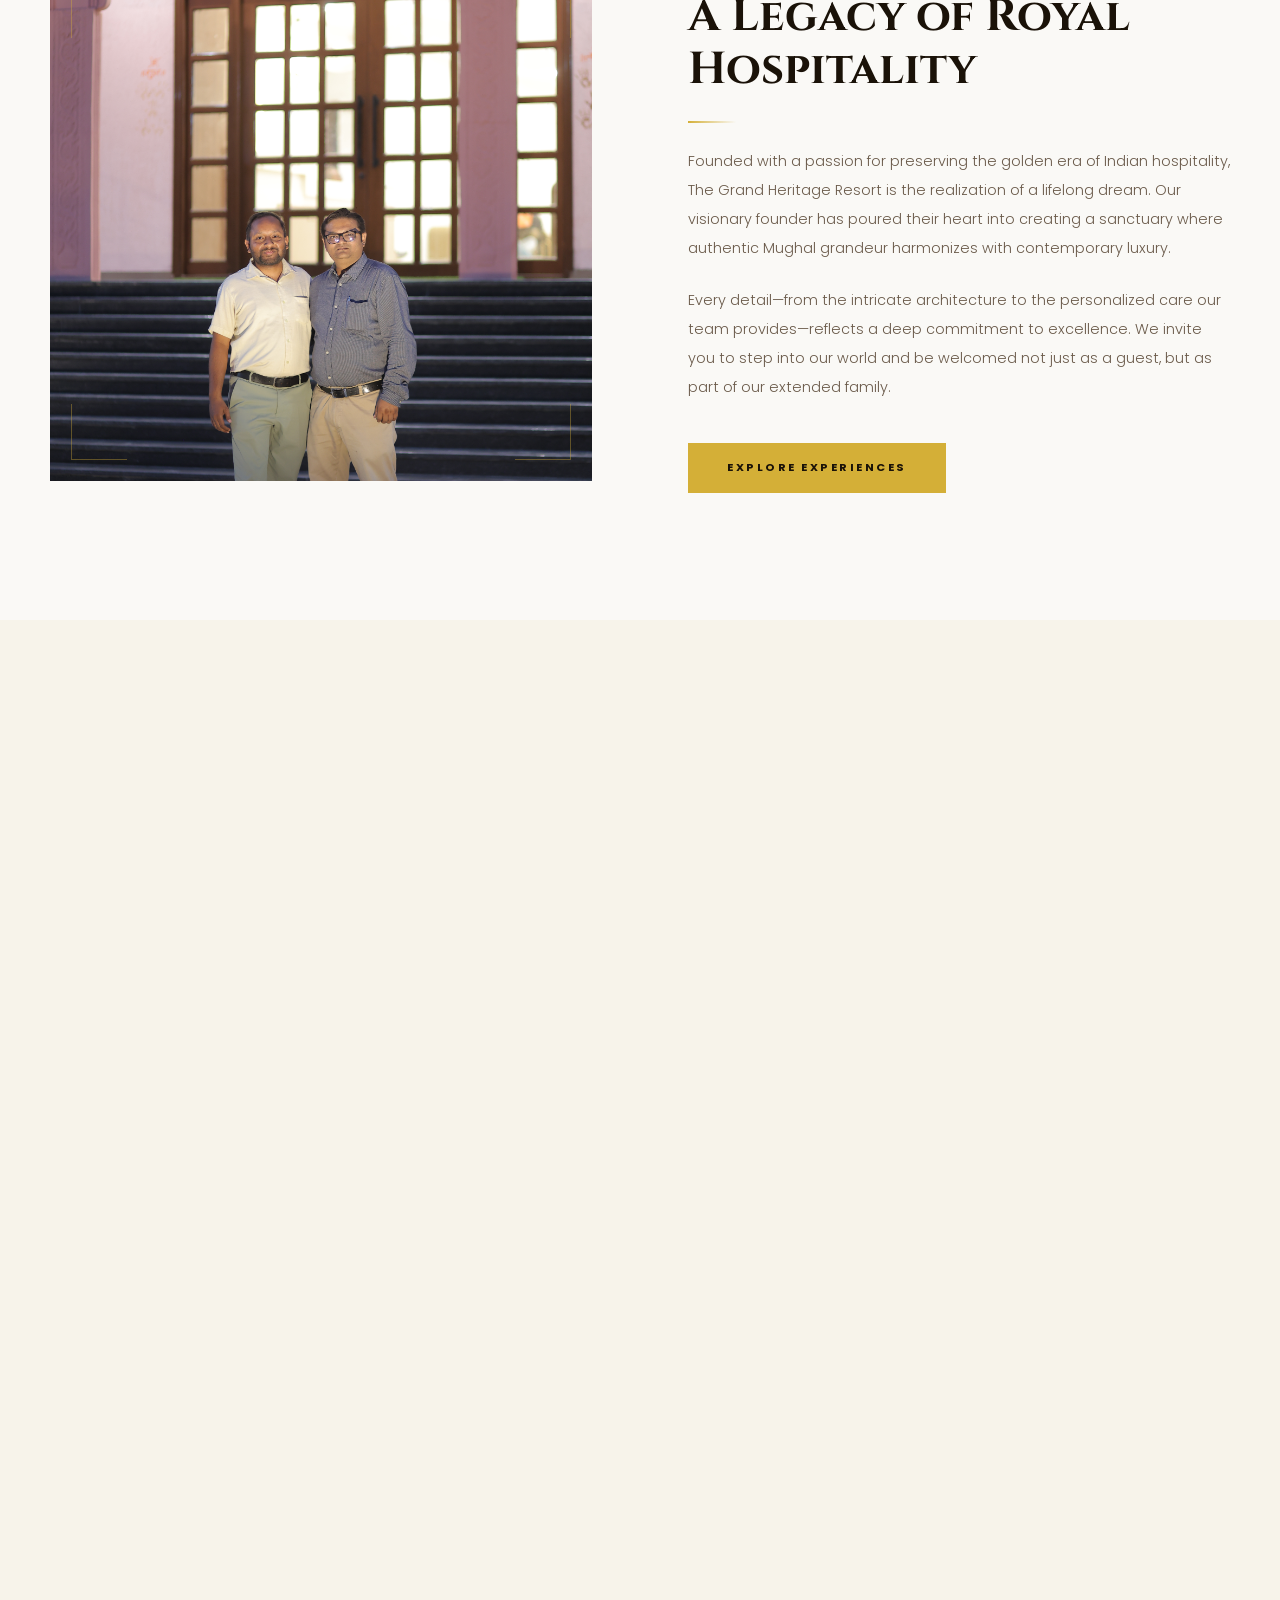
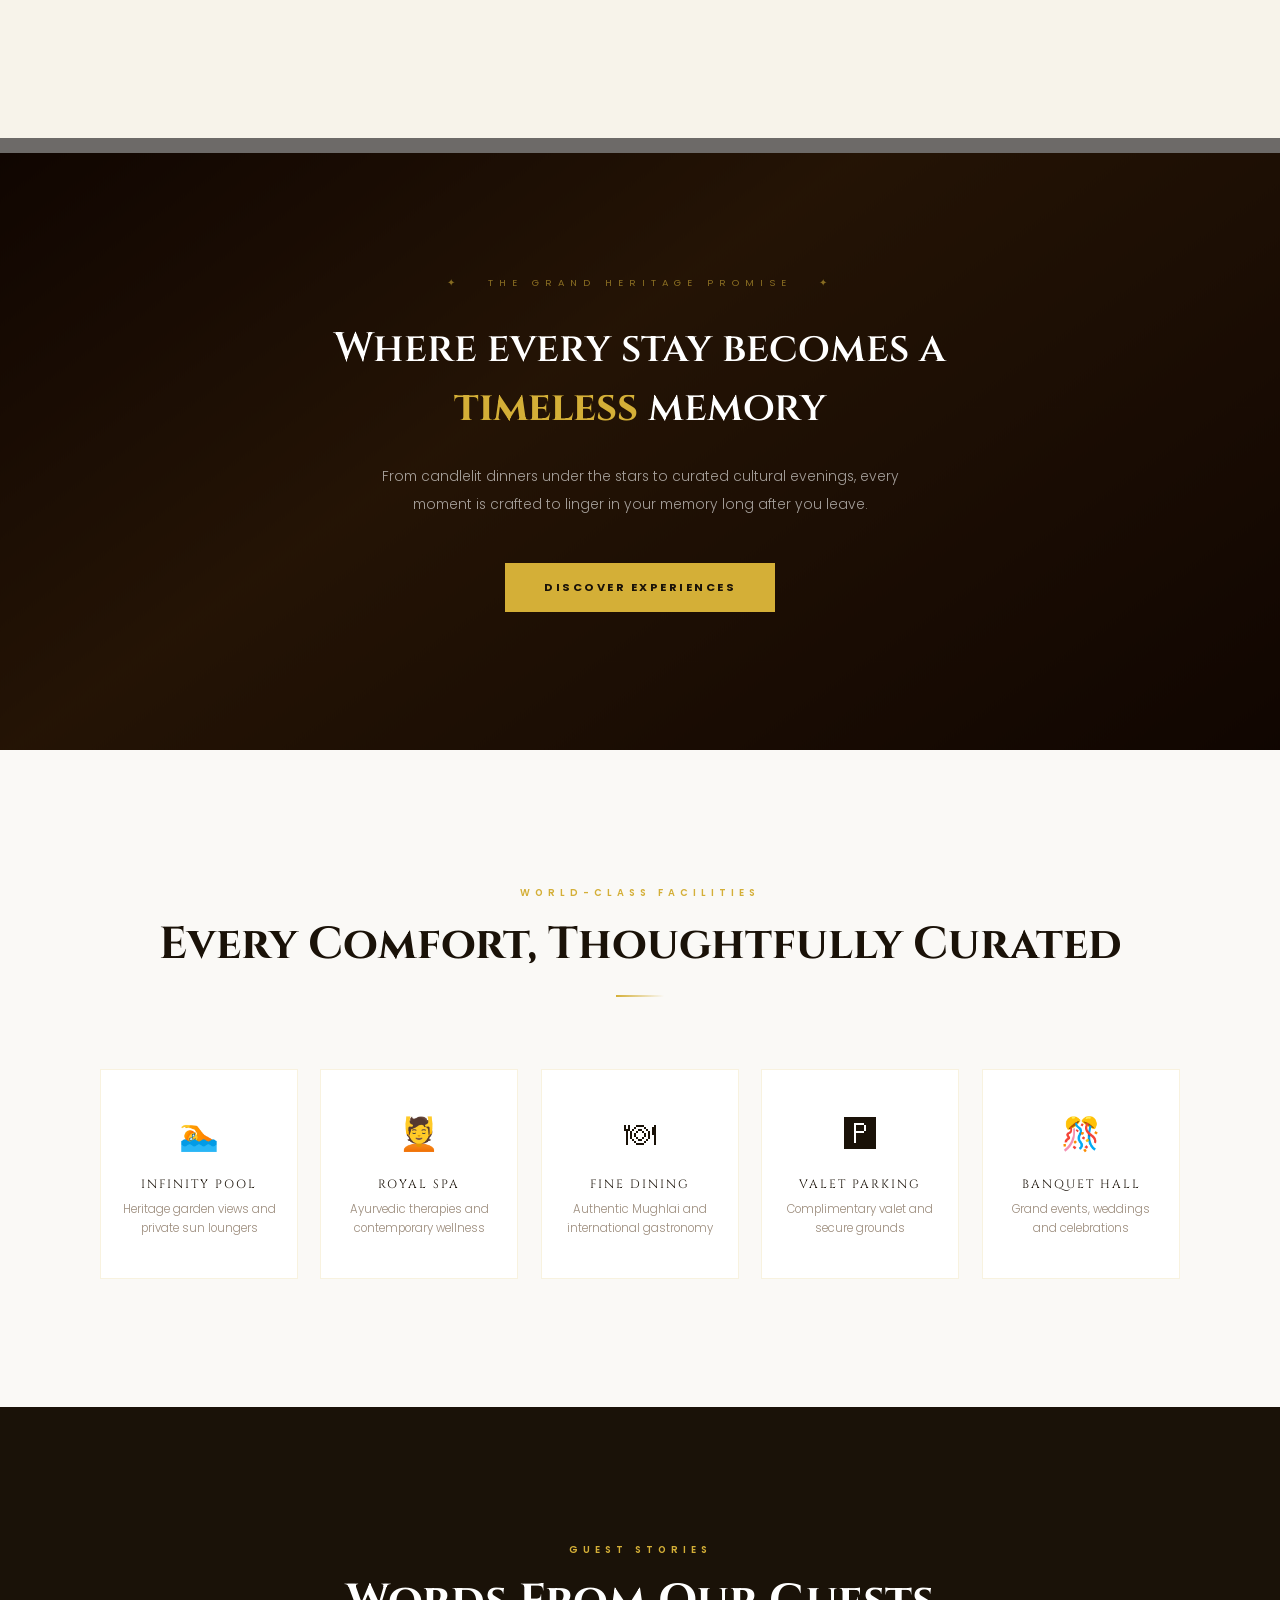
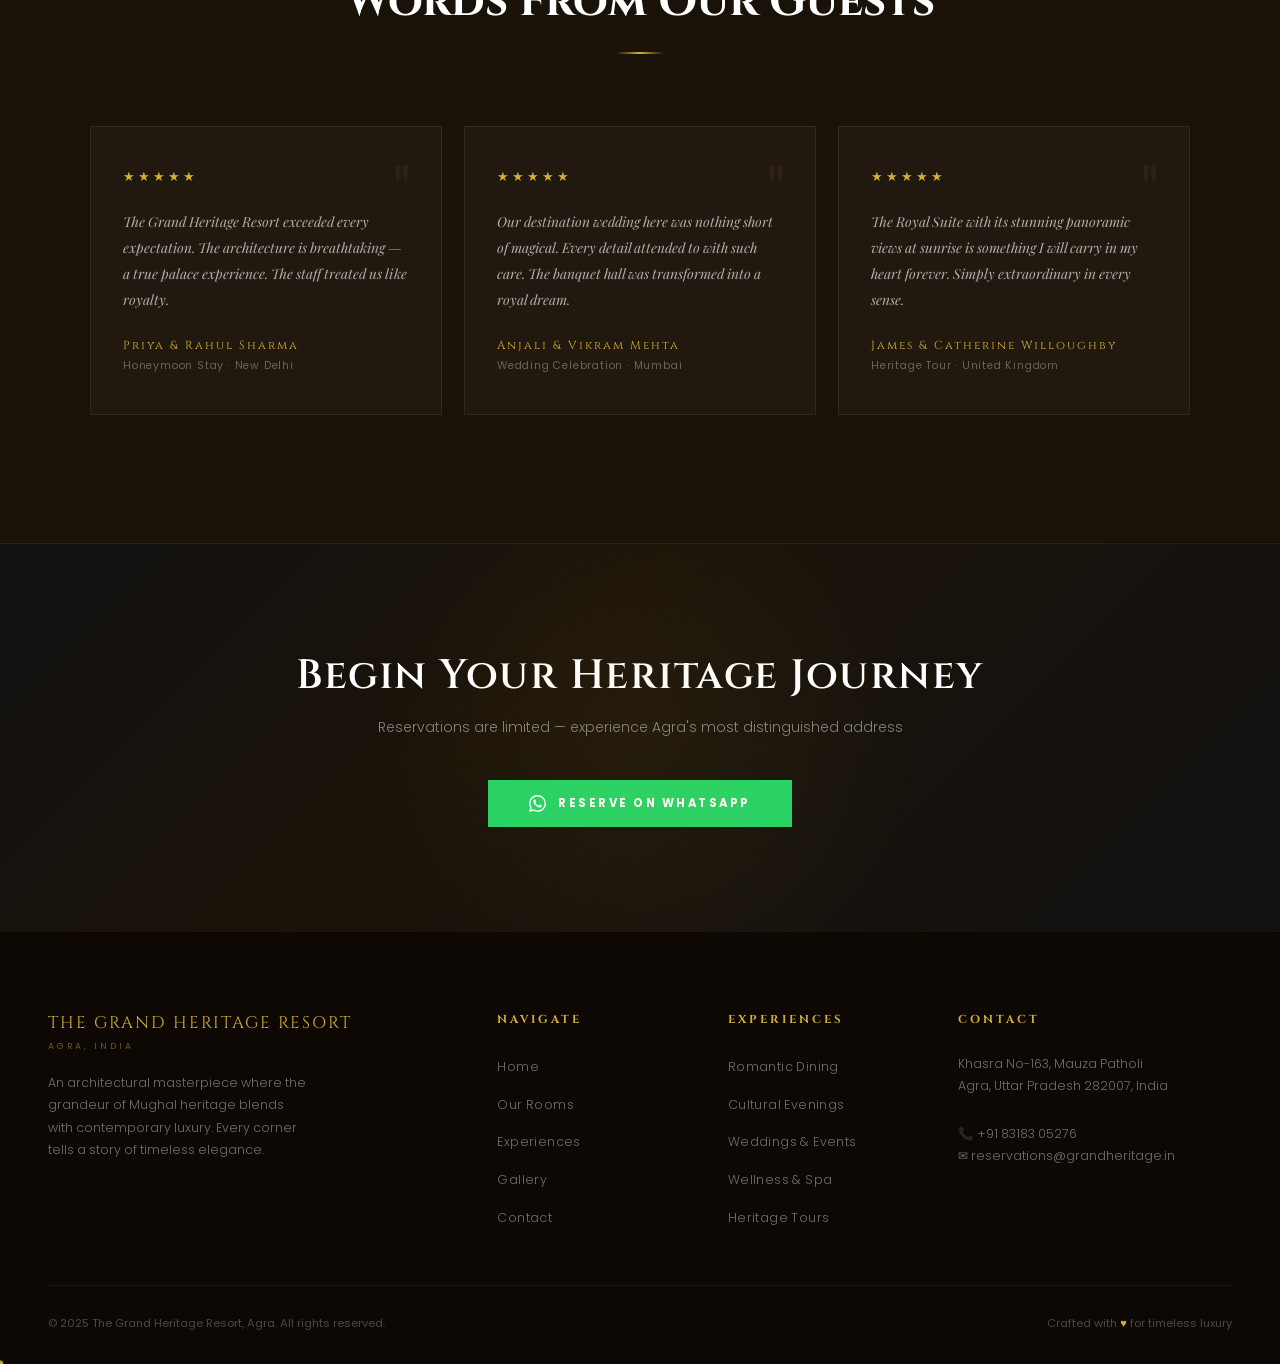
==== commit 576bf2c4: "Resort address and images update" ====
--- a/index.html
+++ b/index.html
@@ -6,6 +6,7 @@
   <meta name="viewport" content="width=device-width,initial-scale=1.0">
   <meta name="description"
     content="The Grand Heritage Resort in Agra offers luxury stays, weddings, banquets, and event spaces with elegant heritage-inspired hospitality.">
+  <link rel="icon" type="image/png" href="Images/Navlogo.png">
   <title>The Grand Heritage Resort | Luxury Resort in Agra</title>
   <link rel="preconnect" href="https://fonts.googleapis.com">
   <link rel="preconnect" href="https://fonts.gstatic.com" crossorigin>
@@ -124,7 +125,7 @@
     <div class="strip-item"><svg width="15" height="15" fill="none" stroke="var(--gold)" stroke-width="1.5"
         viewBox="0 0 24 24">
         <path d="M12 2C8.13 2 5 5.13 5 9c0 5.25 7 13 7 13s7-7.75 7-13c0-3.87-3.13-7-7-7z" />
-      </svg>Near Taj Mahal</div>
+      </svg>Agra</div>
     <div class="strip-sep"></div>
     <div class="strip-item"><svg width="15" height="15" fill="none" stroke="var(--gold)" stroke-width="1.5"
         viewBox="0 0 24 24">
@@ -322,7 +323,7 @@
       </div>
       <div class="testi-card sr sr-d2" data-tilt>
         <div class="testi-stars">★★★★★</div>
-        <div class="testi-text">The Royal Suite with Taj Mahal views at sunrise is something I will carry in my heart
+        <div class="testi-text">The Royal Suite with its stunning panoramic views at sunrise is something I will carry in my heart
           forever. Simply extraordinary in every sense.</div>
         <div class="testi-author">James & Catherine Willoughby</div>
         <div class="testi-loc">Heritage Tour · United Kingdom</div>
@@ -382,7 +383,7 @@
       </div>
       <div class="footer-col">
         <h4>Contact</h4>
-        <p>Near Taj Mahal Expressway<br>Agra, UP 282001, India</p><br>
+        <p>Khasra No-163, Mauza Patholi<br>Agra, Uttar Pradesh 282007, India</p><br>
         <p>📞 +91 83183 05276</p>
         <p>✉ reservations@grandheritage.in</p>
       </div>
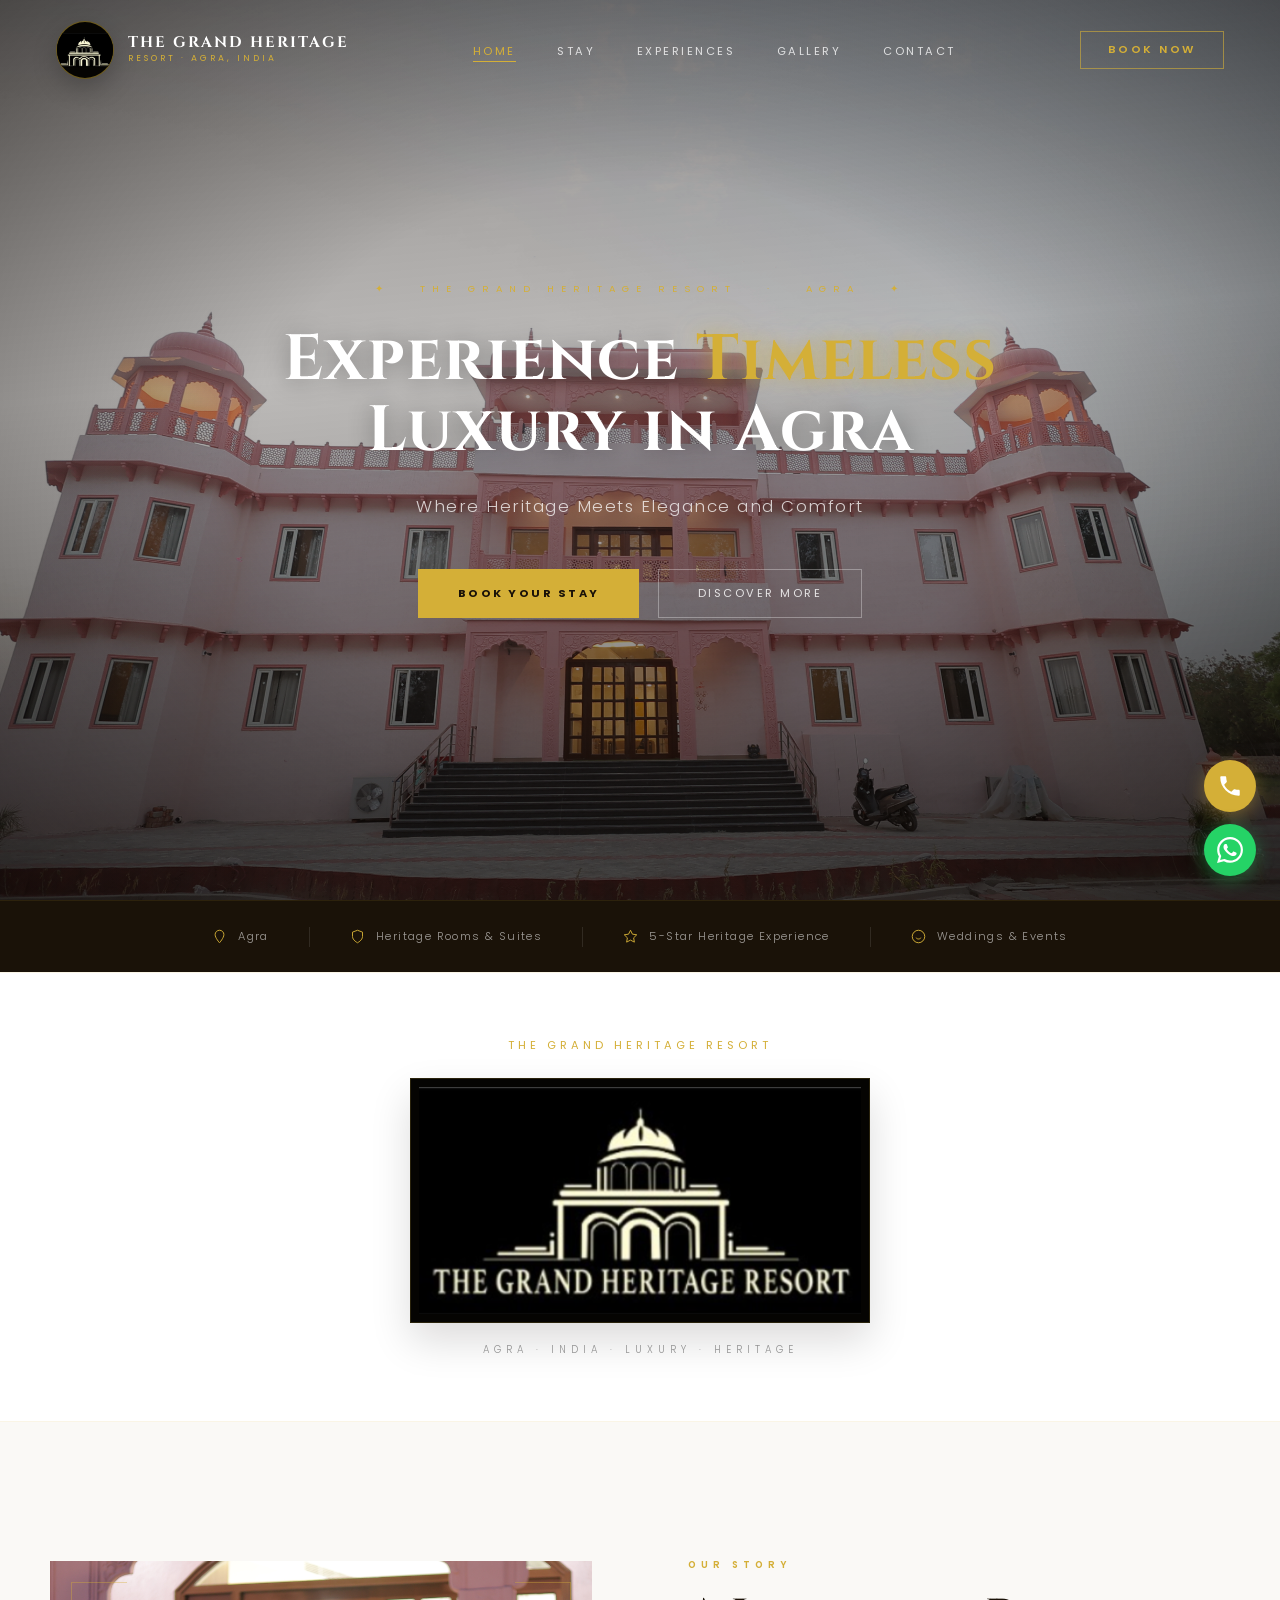
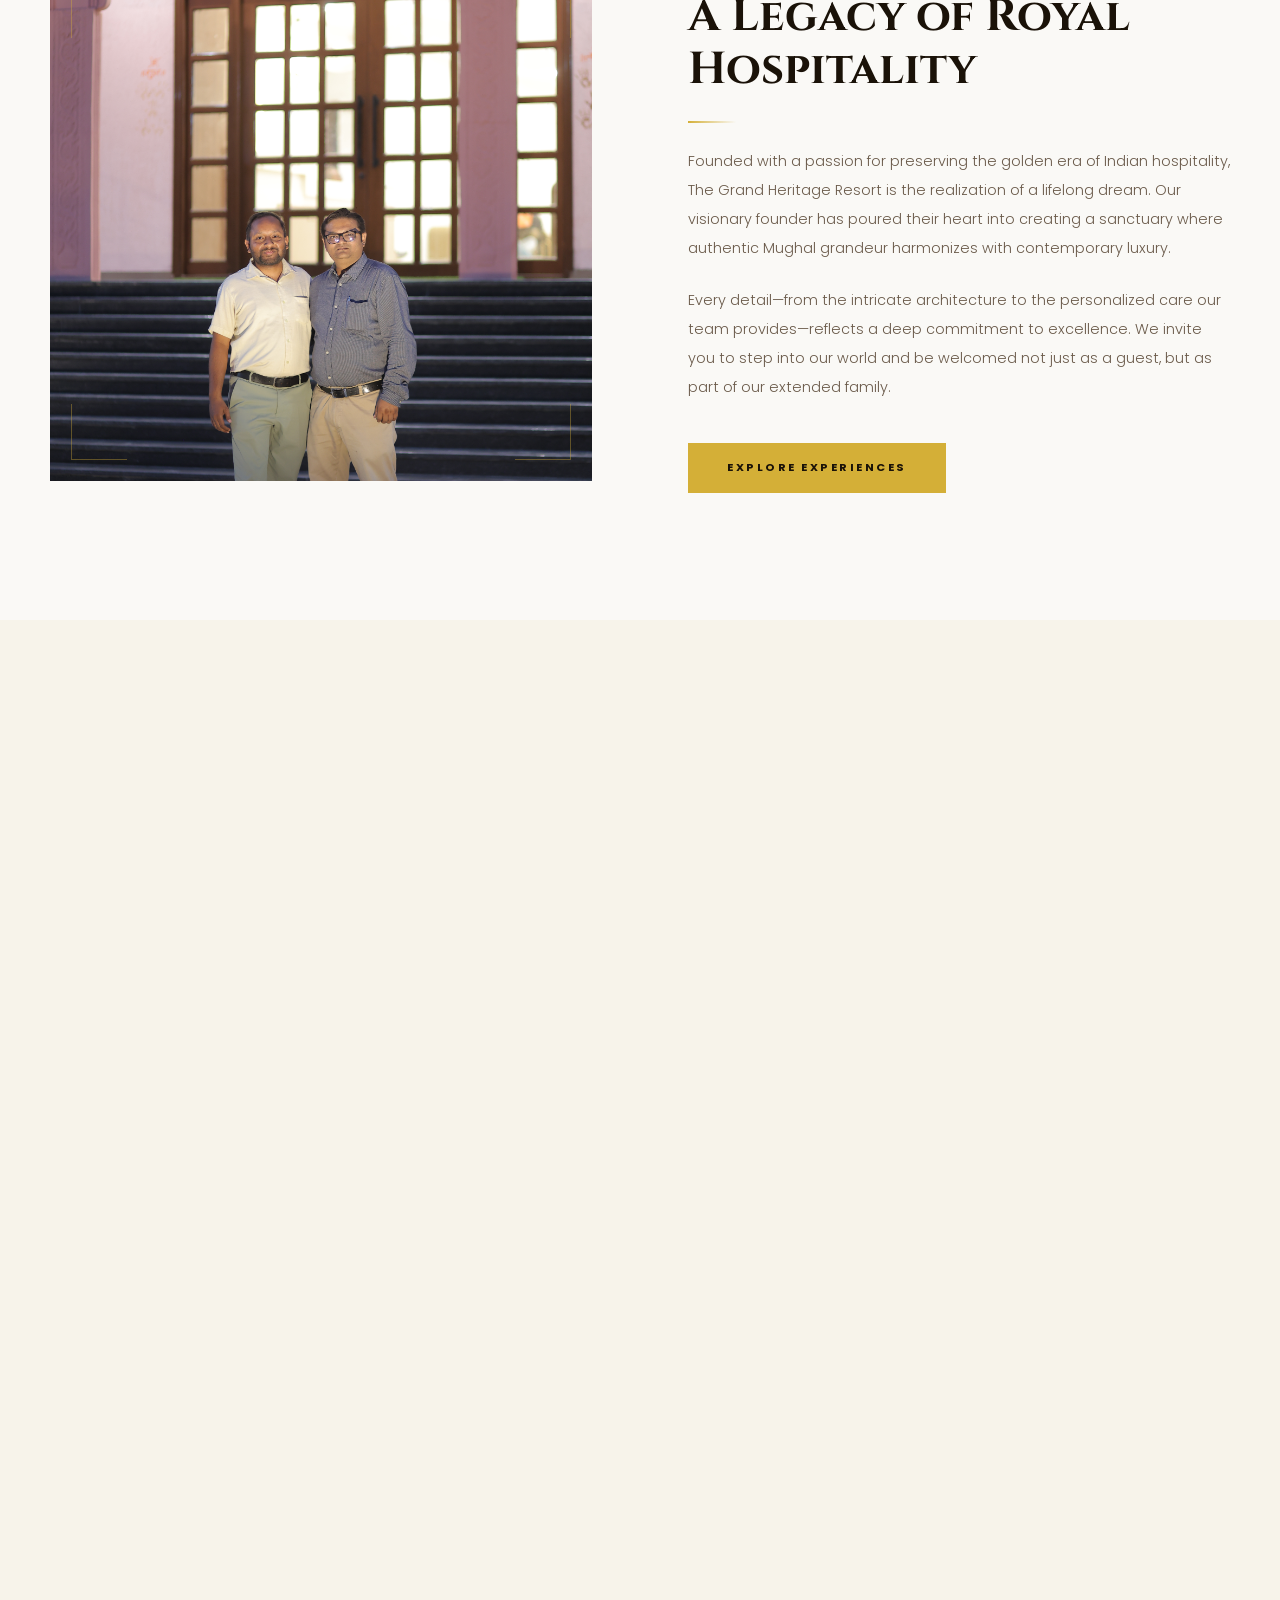
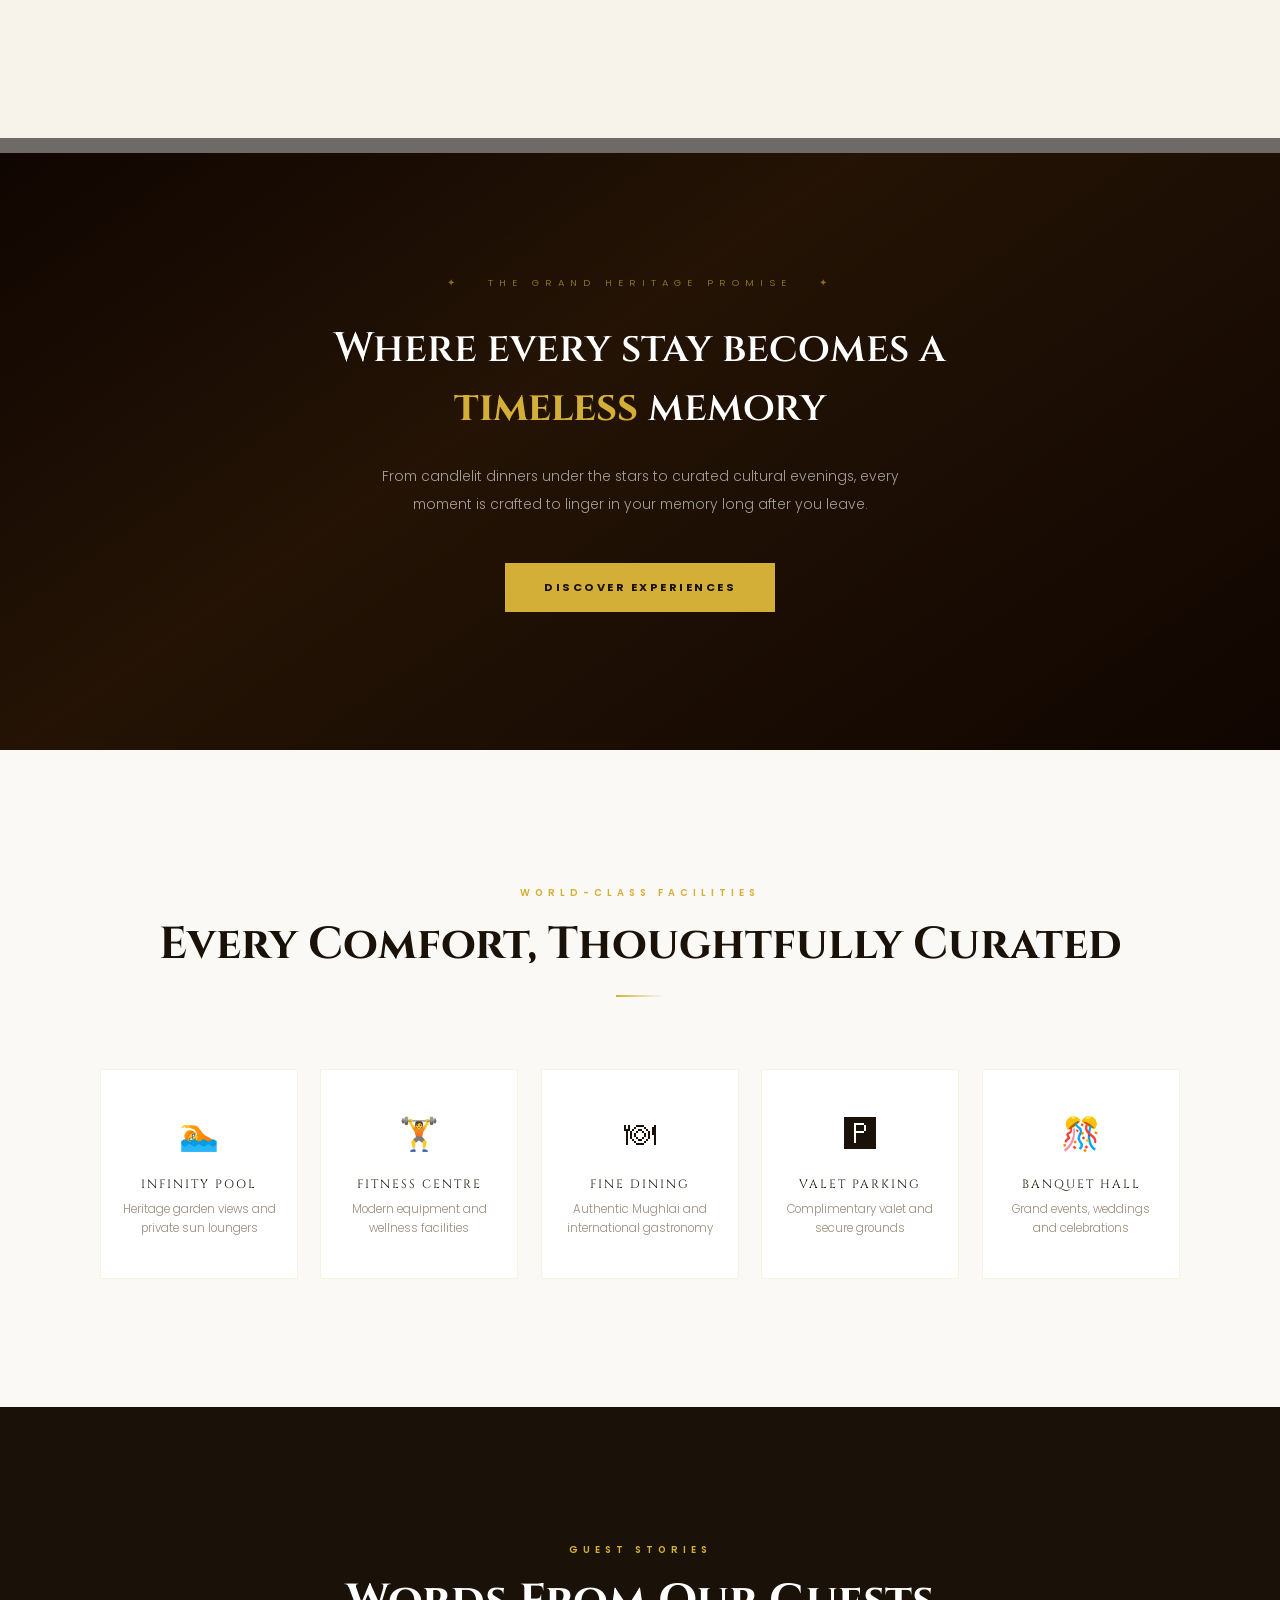
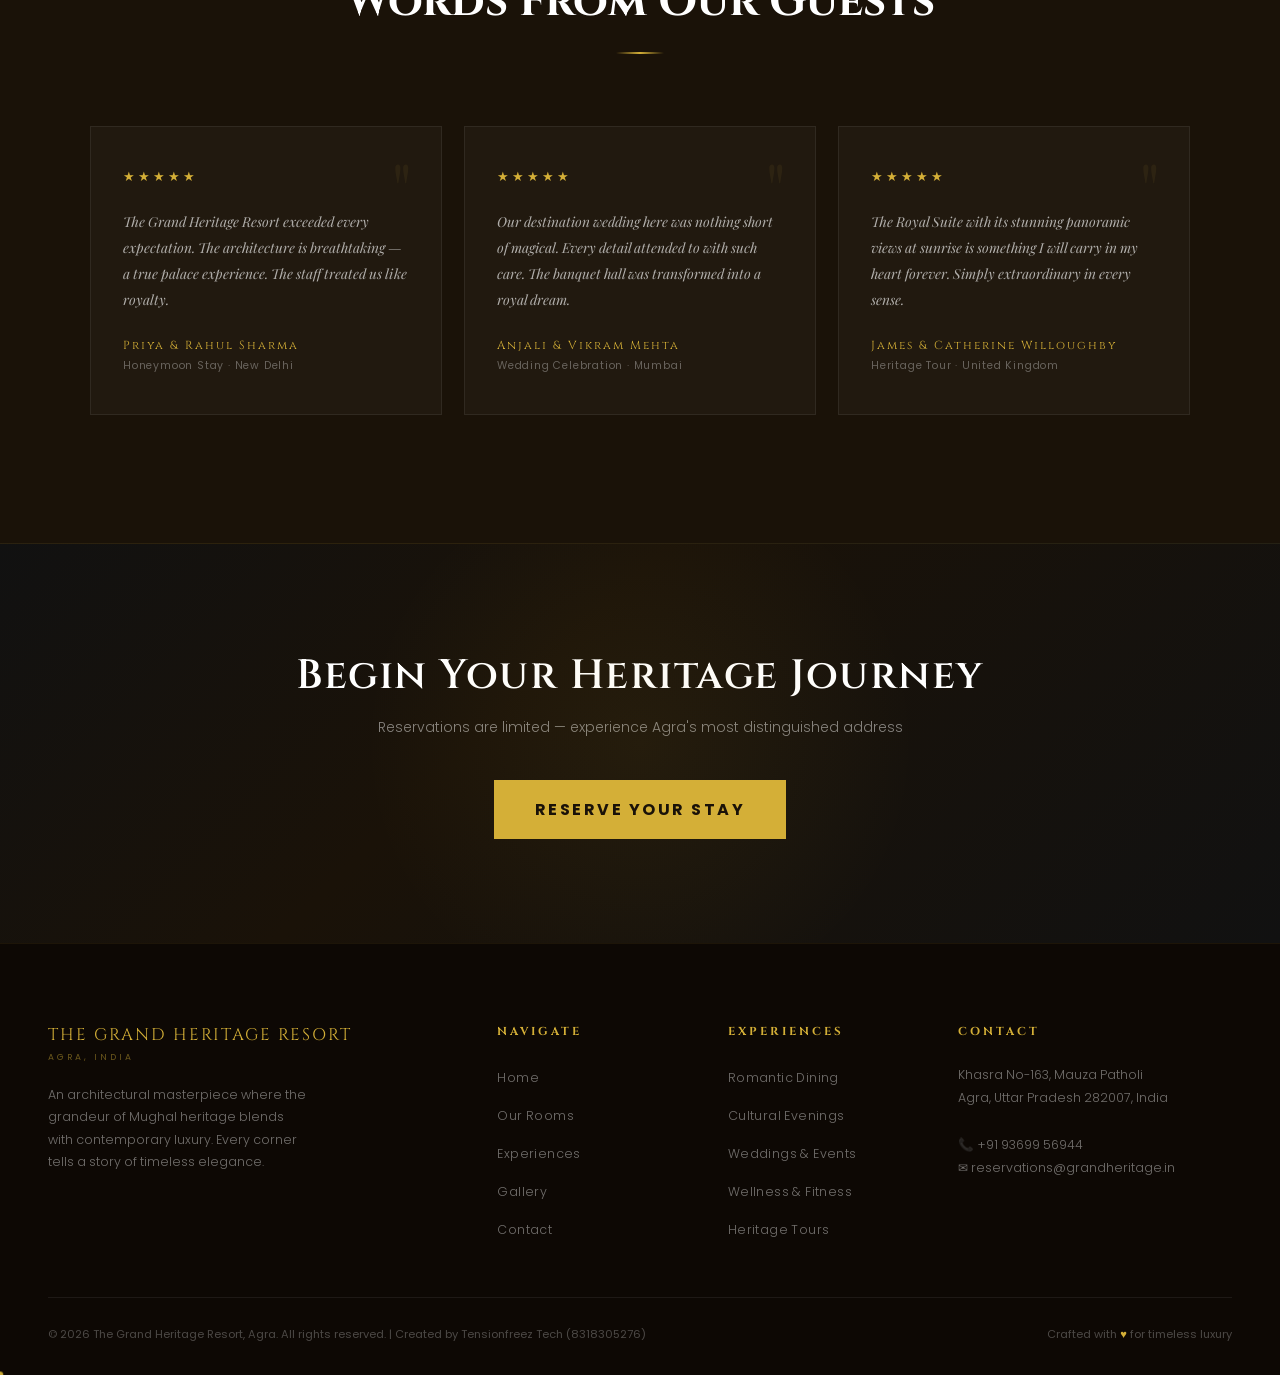
==== commit f8c9a30b: "jacuzi fix" ====
--- a/index.html
+++ b/index.html
@@ -14,7 +14,7 @@
     href="https://fonts.googleapis.com/css2?family=Cinzel:wght@400;600;700;900&family=Playfair+Display:ital,wght@0,400;0,700;1,400&family=Poppins:wght@300;400;500;600&display=swap"
     rel="stylesheet">
   <link rel="stylesheet" href="style.css">
-  <link rel="stylesheet" href="home-premium.css">
+
   <meta name="keywords"
     content="resort in Agra, luxury hotel Agra, wedding venue Agra, banquet hall Agra, event space Agra">
   <link rel="canonical" href="https://thegrandheritageresort.com/">
@@ -56,7 +56,7 @@
       <li><a href="gallery.html" id="nav-gallery">Gallery</a></li>
       <li><a href="contact.html" id="nav-contact">Contact</a></li>
     </ul>
-    <a href="https://wa.me/918318305276?text=Hello%20I%20want%20to%20book%20a%20room%20at%20The%20Grand%20Heritage%20Resort"
+    <a href="https://the-grand-heritage-resort.roomnexa.com/"
       target="_blank" rel="noopener" class="nav-cta"><span>Book Now</span></a>
     <button class="hamburger" id="hamburger" aria-label="Open menu" aria-expanded="false">
       <span></span><span></span><span></span>
@@ -74,7 +74,7 @@
     <div class="mob-divider"></div>
     <a href="contact.html" onclick="closeMobile()">Contact</a>
     <div class="mob-divider"></div>
-    <a href="https://wa.me/918318305276?text=Hello%20I%20want%20to%20book%20a%20room%20at%20The%20Grand%20Heritage%20Resort"
+    <a href="https://the-grand-heritage-resort.roomnexa.com/"
       target="_blank" rel="noopener" class="mob-book" onclick="closeMobile()">Book Now</a>
   </div>
 
@@ -106,12 +106,8 @@
       <h1 class="hero-title">Experience <em>Timeless</em> Luxury in&nbsp;Agra</h1>
       <p class="hero-sub">Where Heritage Meets Elegance and Comfort</p>
       <div class="hero-btns">
-        <a href="https://wa.me/918318305276?text=Hello%20I%20want%20to%20book%20a%20room%20at%20The%20Grand%20Heritage%20Resort"
+        <a href="https://the-grand-heritage-resort.roomnexa.com/"
           target="_blank" rel="noopener" class="btn-gold">
-          <svg width="15" height="15" viewBox="0 0 24 24" fill="currentColor">
-            <path
-              d="M17.472 14.382c-.297-.149-1.758-.867-2.03-.967-.273-.099-.471-.148-.67.15-.197.297-.767.966-.94 1.164-.173.199-.347.223-.644.075-.297-.15-1.255-.463-2.39-1.475-.883-.788-1.48-1.761-1.653-2.059-.173-.297-.018-.458.13-.606.134-.133.298-.347.446-.52.149-.174.198-.298.298-.497.099-.198.05-.371-.025-.52-.075-.149-.669-1.612-.916-2.207-.242-.579-.487-.5-.669-.51-.173-.008-.371-.01-.57-.01-.198 0-.52.074-.792.372-.272.297-1.04 1.016-1.04 2.479 0 1.462 1.065 2.875 1.213 3.074.149.198 2.096 3.2 5.077 4.487.709.306 1.262.489 1.694.625.712.227 1.36.195 1.871.118.571-.085 1.758-.719 2.006-1.413.248-.694.248-1.289.173-1.413-.074-.124-.272-.198-.57-.347m-5.421 7.403h-.004a9.87 9.87 0 01-5.031-1.378l-.361-.214-3.741.982.998-3.648-.235-.374a9.86 9.86 0 01-1.51-5.26c.001-5.45 4.436-9.884 9.888-9.884 2.64 0 5.122 1.03 6.988 2.898a9.825 9.825 0 012.893 6.994c-.003 5.45-4.437 9.884-9.885 9.884m8.413-18.297A11.815 11.815 0 0012.05 0C5.495 0 .16 5.335.157 11.892c0 2.096.547 4.142 1.588 5.945L.057 24l6.305-1.654a11.882 11.882 0 005.683 1.448h.005c6.554 0 11.89-5.335 11.893-11.893a11.821 11.821 0 00-3.48-8.413z" />
-          </svg>
           Book Your Stay
         </a>
         <a href="stay.html" class="btn-outline">Discover More</a>
@@ -207,7 +203,7 @@
           <div class="room-name">Deluxe Room</div>
           <div class="room-desc">Refined comfort with heritage-inspired décor and premium linens.</div>
           <div class="room-amen"><span>🛏 King Bed</span><span>📶 Wi-Fi</span><span>❄ AC</span></div>
-          <a href="https://wa.me/918318305276?text=Hello%20I%20want%20to%20book%20a%20room%20at%20The%20Grand%20Heritage%20Resort"
+          <a href="https://the-grand-heritage-resort.roomnexa.com/"
             target="_blank" rel="noopener" class="room-btn">Book Now →</a>
         </div>
       </div>
@@ -222,8 +218,8 @@
         <div class="room-info">
           <div class="room-name">Heritage Room</div>
           <div class="room-desc">Hand-crafted furniture, antique accents, and modern luxuries.</div>
-          <div class="room-amen"><span>🛏 King Bed</span><span>🛁 Jacuzzi</span><span>🌿 Garden View</span></div>
-          <a href="https://wa.me/918318305276?text=Hello%20I%20want%20to%20book%20a%20room%20at%20The%20Grand%20Heritage%20Resort"
+          <div class="room-amen"><span>🛏 King Bed</span><span>🌿 Garden View</span><span>🏺 Heritage Décor</span></div>
+          <a href="https://the-grand-heritage-resort.roomnexa.com/"
             target="_blank" rel="noopener" class="room-btn">Book Now →</a>
         </div>
       </div>
@@ -239,7 +235,7 @@
           <div class="room-name">Royal Suite</div>
           <div class="room-desc">Panoramic views, butler service, and unparalleled grandeur.</div>
           <div class="room-amen"><span>👑 Royal Décor</span><span>🍾 Butler</span><span>🌅 Taj View</span></div>
-          <a href="https://wa.me/918318305276?text=Hello%20I%20want%20to%20book%20a%20room%20at%20The%20Grand%20Heritage%20Resort"
+          <a href="https://the-grand-heritage-resort.roomnexa.com/"
             target="_blank" rel="noopener" class="room-btn">Book Now →</a>
         </div>
       </div>
@@ -276,9 +272,9 @@
         <div class="amen-desc">Heritage garden views and private sun loungers</div>
       </div>
       <div class="amen-card sr sr-d1" data-tilt>
-        <div class="amen-icon">💆</div>
-        <div class="amen-name">Royal Spa</div>
-        <div class="amen-desc">Ayurvedic therapies and contemporary wellness</div>
+        <div class="amen-icon">🏋</div>
+        <div class="amen-name">Fitness Centre</div>
+        <div class="amen-desc">Modern equipment and wellness facilities</div>
       </div>
       <div class="amen-card sr sr-d2" data-tilt>
         <div class="amen-icon">🍽</div>
@@ -335,21 +331,22 @@
   <section class="cta-banner sr">
     <h2>Begin Your Heritage Journey</h2>
     <p>Reservations are limited — experience Agra's most distinguished address</p>
-    <a href="https://wa.me/918318305276?text=Hello%20I%20want%20to%20book%20a%20room%20at%20The%20Grand%20Heritage%20Resort"
-      target="_blank" rel="noopener" class="btn-wa">
-      <svg width="17" height="17" viewBox="0 0 24 24" fill="currentColor">
+    <a href="https://the-grand-heritage-resort.roomnexa.com/"
+      target="_blank" rel="noopener" class="btn-gold" style="font-size:1rem;padding:1rem 2.5rem;">
+      Reserve Your Stay
+    </a>
+  </section>
+
+  <div class="float-cta-group">
+    <a href="tel:+919369956944" class="float-call" aria-label="Call Us">
+      <svg viewBox="0 0 24 24"><path d="M6.62 10.79c1.44 2.83 3.76 5.14 6.59 6.59l2.2-2.2c.27-.27.67-.36 1.02-.24 1.12.37 2.33.57 3.57.57.55 0 1 .45 1 1V20c0 .55-.45 1-1 1-9.39 0-17-7.61-17-17 0-.55.45-1 1-1h3.5c.55 0 1 .45 1 1 0 1.25.2 2.45.57 3.57.11.35.03.74-.25 1.02l-2.2 2.2z"/></svg>
+    </a>
+    <a href="https://wa.me/919369956944?text=Hello%20I%20want%20to%20book%20a%20room%20at%20The%20Grand%20Heritage%20Resort"
+      target="_blank" rel="noopener" class="float-wa" aria-label="WhatsApp Booking"><svg viewBox="0 0 24 24">
         <path
           d="M17.472 14.382c-.297-.149-1.758-.867-2.03-.967-.273-.099-.471-.148-.67.15-.197.297-.767.966-.94 1.164-.173.199-.347.223-.644.075-.297-.15-1.255-.463-2.39-1.475-.883-.788-1.48-1.761-1.653-2.059-.173-.297-.018-.458.13-.606.134-.133.298-.347.446-.52.149-.174.198-.298.298-.497.099-.198.05-.371-.025-.52-.075-.149-.669-1.612-.916-2.207-.242-.579-.487-.5-.669-.51-.173-.008-.371-.01-.57-.01-.198 0-.52.074-.792.372-.272.297-1.04 1.016-1.04 2.479 0 1.462 1.065 2.875 1.213 3.074.149.198 2.096 3.2 5.077 4.487.709.306 1.262.489 1.694.625.712.227 1.36.195 1.871.118.571-.085 1.758-.719 2.006-1.413.248-.694.248-1.289.173-1.413-.074-.124-.272-.198-.57-.347m-5.421 7.403h-.004a9.87 9.87 0 01-5.031-1.378l-.361-.214-3.741.982.998-3.648-.235-.374a9.86 9.86 0 01-1.51-5.26c.001-5.45 4.436-9.884 9.888-9.884 2.64 0 5.122 1.03 6.988 2.898a9.825 9.825 0 012.893 6.994c-.003 5.45-4.437 9.884-9.885 9.884m8.413-18.297A11.815 11.815 0 0012.05 0C5.495 0 .16 5.335.157 11.892c0 2.096.547 4.142 1.588 5.945L.057 24l6.305-1.654a11.882 11.882 0 005.683 1.448h.005c6.554 0 11.89-5.335 11.893-11.893a11.821 11.821 0 00-3.48-8.413z" />
-      </svg>
-      Reserve on WhatsApp
-    </a>
-  </section>
-
-  <a href="https://wa.me/918318305276?text=Hello%20I%20want%20to%20book%20a%20room%20at%20The%20Grand%20Heritage%20Resort"
-    target="_blank" rel="noopener" class="float-wa" aria-label="WhatsApp Booking"><svg viewBox="0 0 24 24">
-      <path
-        d="M17.472 14.382c-.297-.149-1.758-.867-2.03-.967-.273-.099-.471-.148-.67.15-.197.297-.767.966-.94 1.164-.173.199-.347.223-.644.075-.297-.15-1.255-.463-2.39-1.475-.883-.788-1.48-1.761-1.653-2.059-.173-.297-.018-.458.13-.606.134-.133.298-.347.446-.52.149-.174.198-.298.298-.497.099-.198.05-.371-.025-.52-.075-.149-.669-1.612-.916-2.207-.242-.579-.487-.5-.669-.51-.173-.008-.371-.01-.57-.01-.198 0-.52.074-.792.372-.272.297-1.04 1.016-1.04 2.479 0 1.462 1.065 2.875 1.213 3.074.149.198 2.096 3.2 5.077 4.487.709.306 1.262.489 1.694.625.712.227 1.36.195 1.871.118.571-.085 1.758-.719 2.006-1.413.248-.694.248-1.289.173-1.413-.074-.124-.272-.198-.57-.347m-5.421 7.403h-.004a9.87 9.87 0 01-5.031-1.378l-.361-.214-3.741.982.998-3.648-.235-.374a9.86 9.86 0 01-1.51-5.26c.001-5.45 4.436-9.884 9.888-9.884 2.64 0 5.122 1.03 6.988 2.898a9.825 9.825 0 012.893 6.994c-.003 5.45-4.437 9.884-9.885 9.884m8.413-18.297A11.815 11.815 0 0012.05 0C5.495 0 .16 5.335.157 11.892c0 2.096.547 4.142 1.588 5.945L.057 24l6.305-1.654a11.882 11.882 0 005.683 1.448h.005c6.554 0 11.89-5.335 11.893-11.893a11.821 11.821 0 00-3.48-8.413z" />
-    </svg></a>
+      </svg></a>
+  </div>
   <footer>
     <div class="footer-grid">
       <div class="footer-brand footer-col">
@@ -377,19 +374,19 @@
           <li><a href="experiences.html">Romantic Dining</a></li>
           <li><a href="experiences.html">Cultural Evenings</a></li>
           <li><a href="experiences.html">Weddings & Events</a></li>
-          <li><a href="experiences.html">Wellness & Spa</a></li>
+          <li><a href="experiences.html">Wellness &amp; Fitness</a></li>
           <li><a href="experiences.html">Heritage Tours</a></li>
         </ul>
       </div>
       <div class="footer-col">
         <h4>Contact</h4>
         <p>Khasra No-163, Mauza Patholi<br>Agra, Uttar Pradesh 282007, India</p><br>
-        <p>📞 +91 83183 05276</p>
+        <p>📞 <a href="tel:+919369956944" style="color:inherit;">+91 93699 56944</a></p>
         <p>✉ reservations@grandheritage.in</p>
       </div>
     </div>
     <div class="footer-bottom">
-      <span>© 2025 The Grand Heritage Resort, Agra. All rights reserved.</span>
+      <span>© 2026 The Grand Heritage Resort, Agra. All rights reserved. | Created by Tensionfreez Tech (8318305276)</span>
       <span>Crafted with <span class="footer-gold">♥</span> for timeless luxury</span>
     </div>
   </footer>
--- a/style.css
+++ b/style.css
@@ -292,21 +292,38 @@
 /* ----------------------------------------------------------------
    8. FLOATING WHATSAPP — FIX position, size, no overlap
    ---------------------------------------------------------------- */
+.float-cta-group {
+  position: fixed; bottom: 1.5rem; right: 1.5rem;
+  z-index: 9990;
+  display: flex; flex-direction: column; gap: 12px;
+}
+.float-wa, .float-call {
+  position: relative; width: 52px; height: 52px;
+  border-radius: 50%; display: flex; align-items: center; justify-content: center;
+  transition: transform .3s var(--ease-spring), box-shadow .3s;
+}
 .float-wa {
-  position: fixed; bottom: 1.5rem; right: 1.5rem;
-  z-index: 9990; width: 52px; height: 52px;
-  background: #25D366; border-radius: 50%;
-  display: flex; align-items: center; justify-content: center;
+  background: #25D366;
   box-shadow: 0 4px 18px rgba(37,211,102,.4);
   animation: waFloat 3s ease-in-out infinite;
-  transition: transform .3s var(--ease-spring), box-shadow .3s;
+}
+.float-call {
+  background: var(--gold);
+  box-shadow: 0 4px 18px rgba(212,175,55,.4);
+  animation: waFloat 3s ease-in-out infinite;
+  animation-delay: 1.5s;
 }
 .float-wa:hover {
   transform: scale(1.15) translateY(-3px) !important;
   animation: none;
   box-shadow: 0 8px 32px rgba(37,211,102,.55), 0 0 0 6px rgba(37,211,102,.12);
 }
-.float-wa svg { width: 26px; height: 26px; fill: #fff; }
+.float-call:hover {
+  transform: scale(1.15) translateY(-3px) !important;
+  animation: none;
+  box-shadow: 0 8px 32px rgba(212,175,55,.55), 0 0 0 6px rgba(212,175,55,.12);
+}
+.float-wa svg, .float-call svg { width: 26px; height: 26px; fill: #fff; }
 @keyframes waFloat { 0%,100%{transform:translateY(0)} 50%{transform:translateY(-5px)} }
 @keyframes waPulse {
   0%  { box-shadow: 0 4px 18px rgba(37,211,102,.4), 0 0 0 0 rgba(37,211,102,.25); }
@@ -1070,9 +1087,10 @@
   /* Contact form */
   .form-row { grid-template-columns: 1fr; }
   .contact-section { padding: 4.5rem 1.4rem; }
-  /* Float WA */
-  .float-wa { width: 46px; height: 46px; bottom: 1.2rem; right: 1.2rem; }
-  .float-wa svg { width: 22px; height: 22px; }
+  /* Float CTAs */
+  .float-cta-group { bottom: 1.2rem; right: 1.2rem; gap: 10px; }
+  .float-wa, .float-call { width: 46px; height: 46px; }
+  .float-wa svg, .float-call svg { width: 22px; height: 22px; }
   /* Page hero */
   .page-hero { height: 46vh; min-height: 300px; padding-bottom: 3.5rem; }
   /* Lightbox nav */
